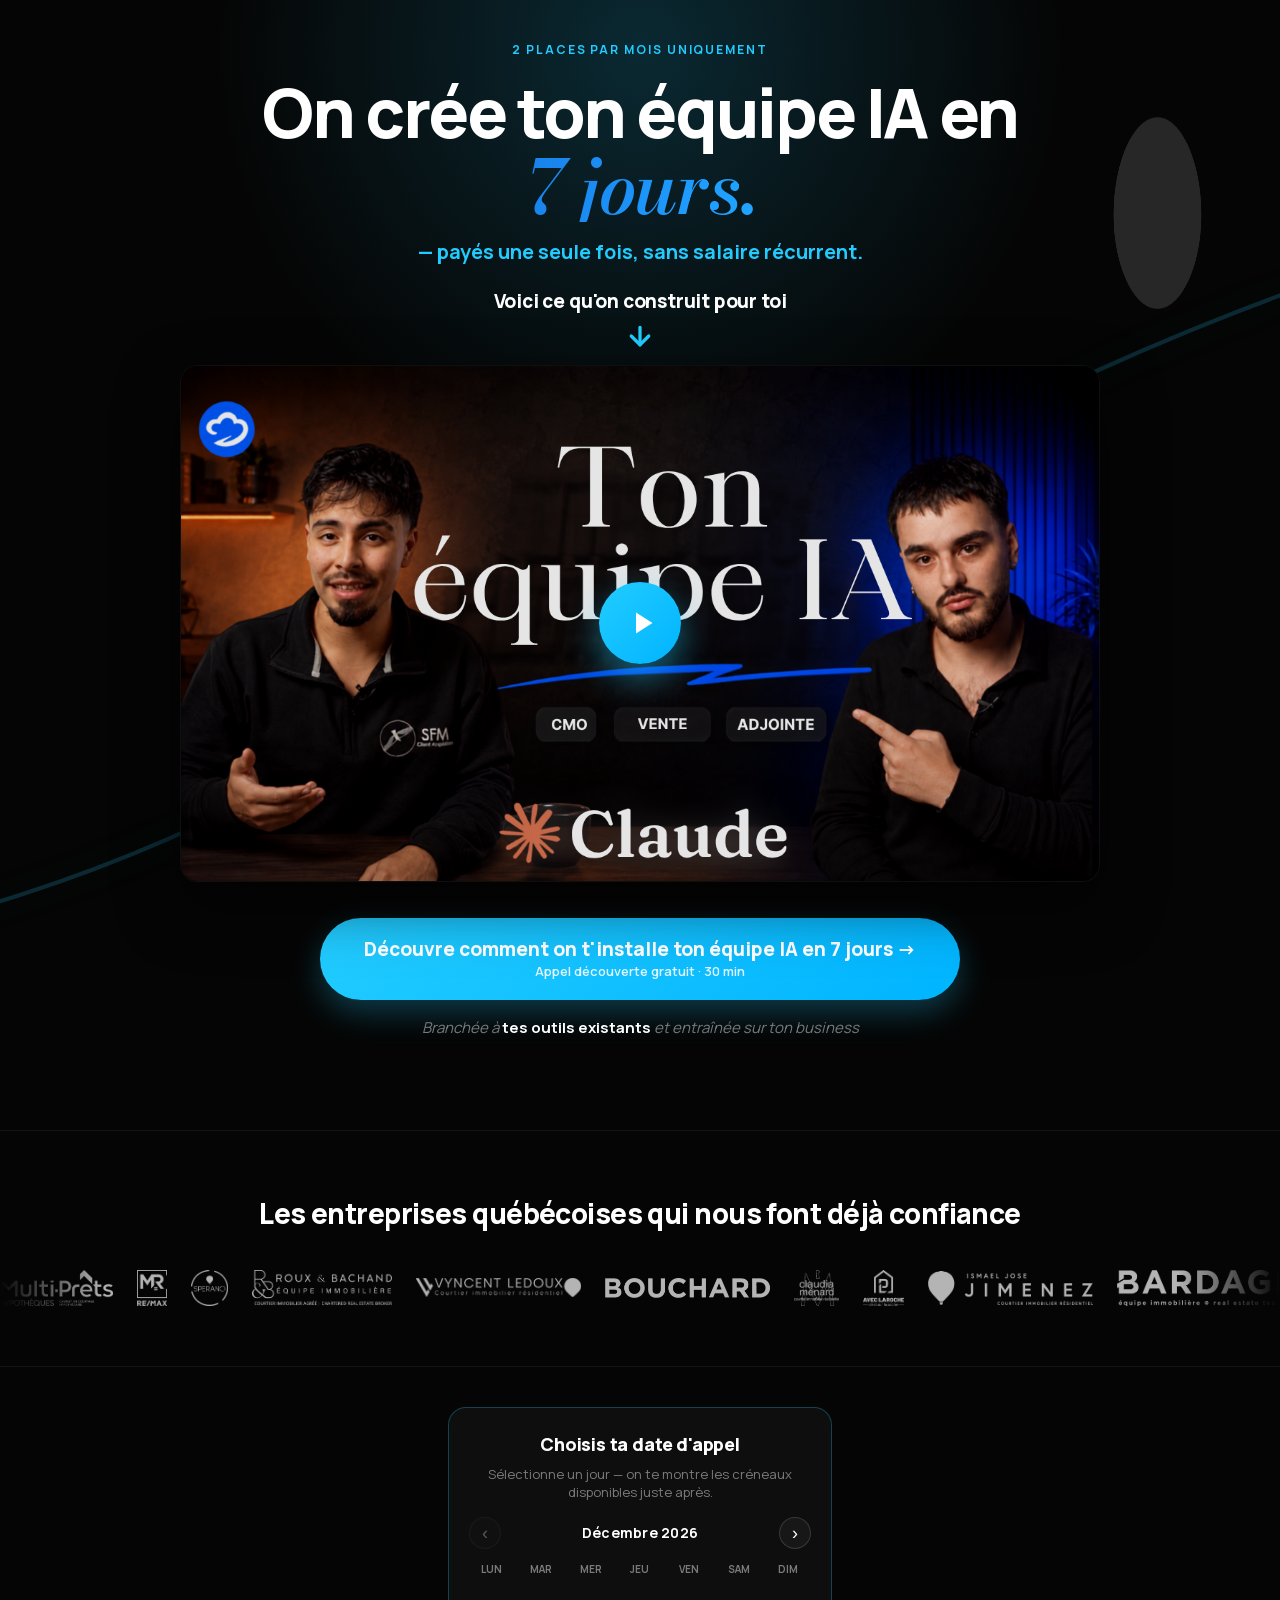
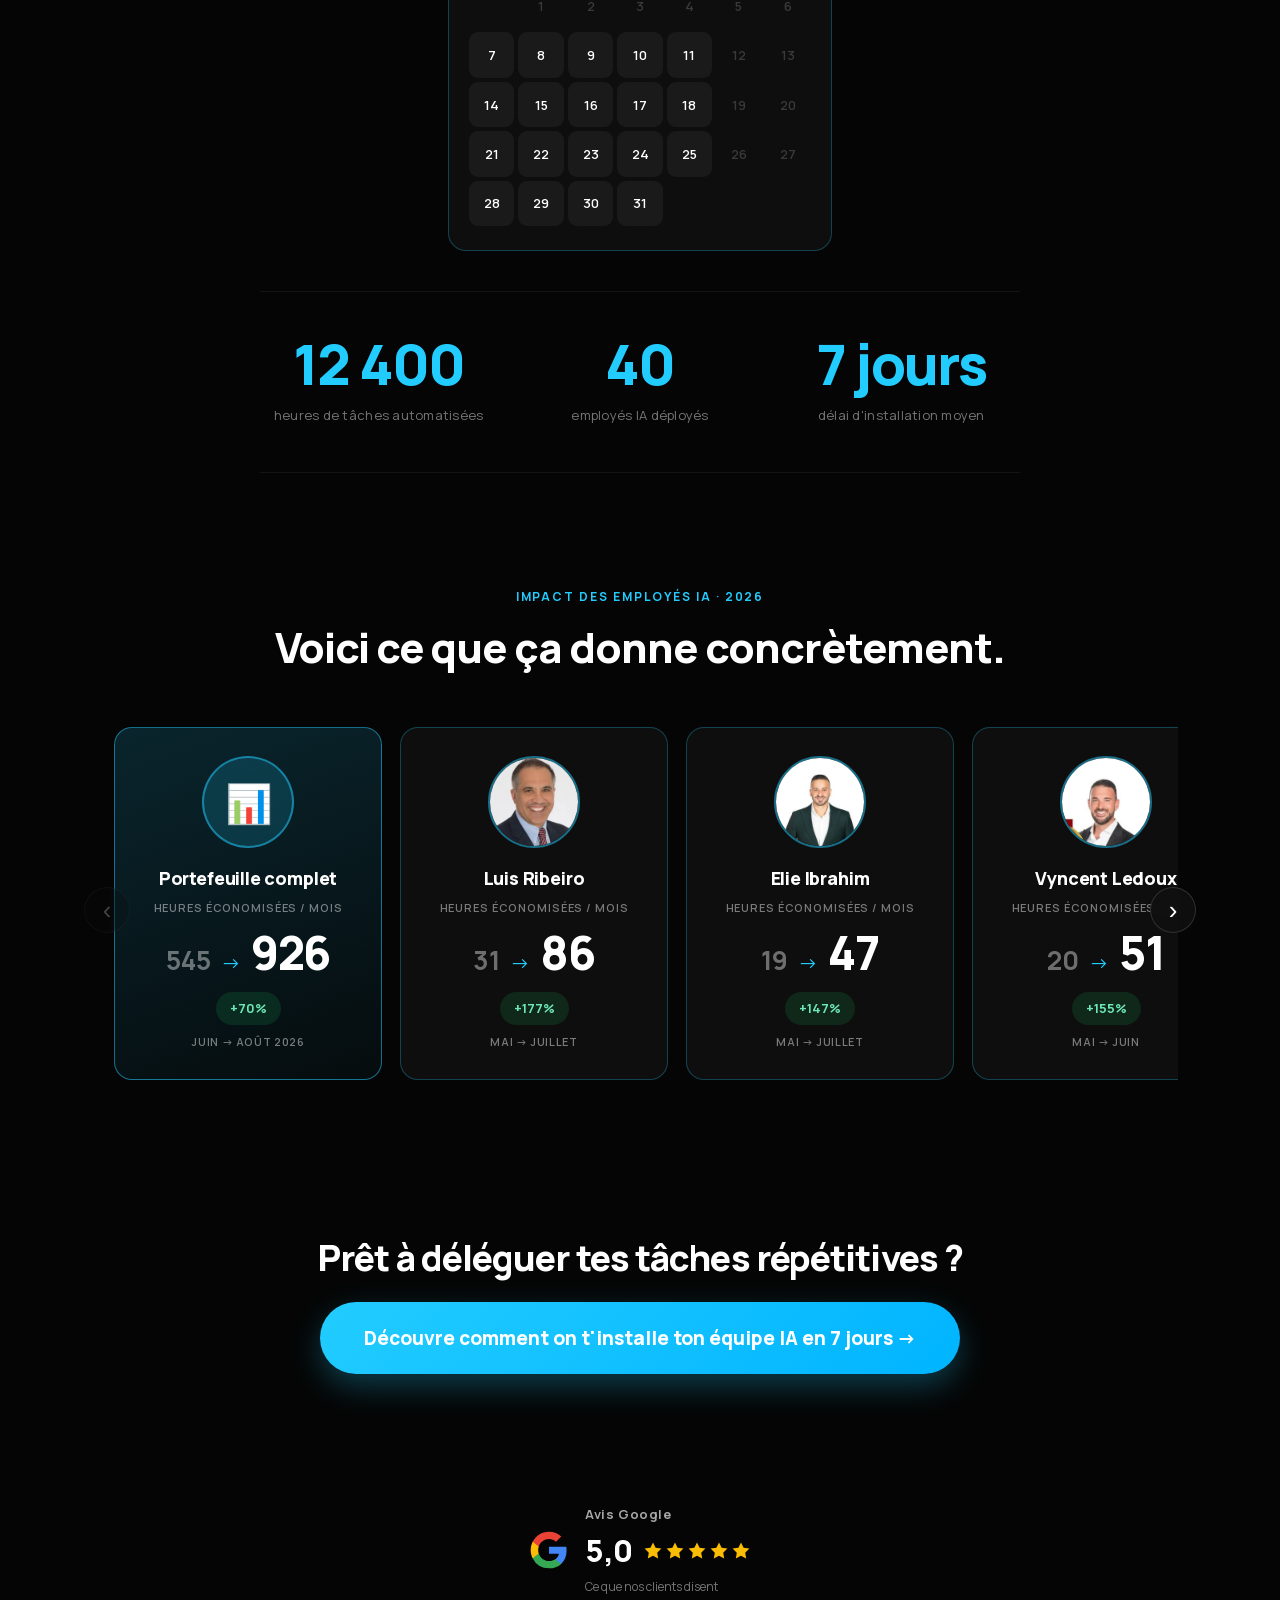
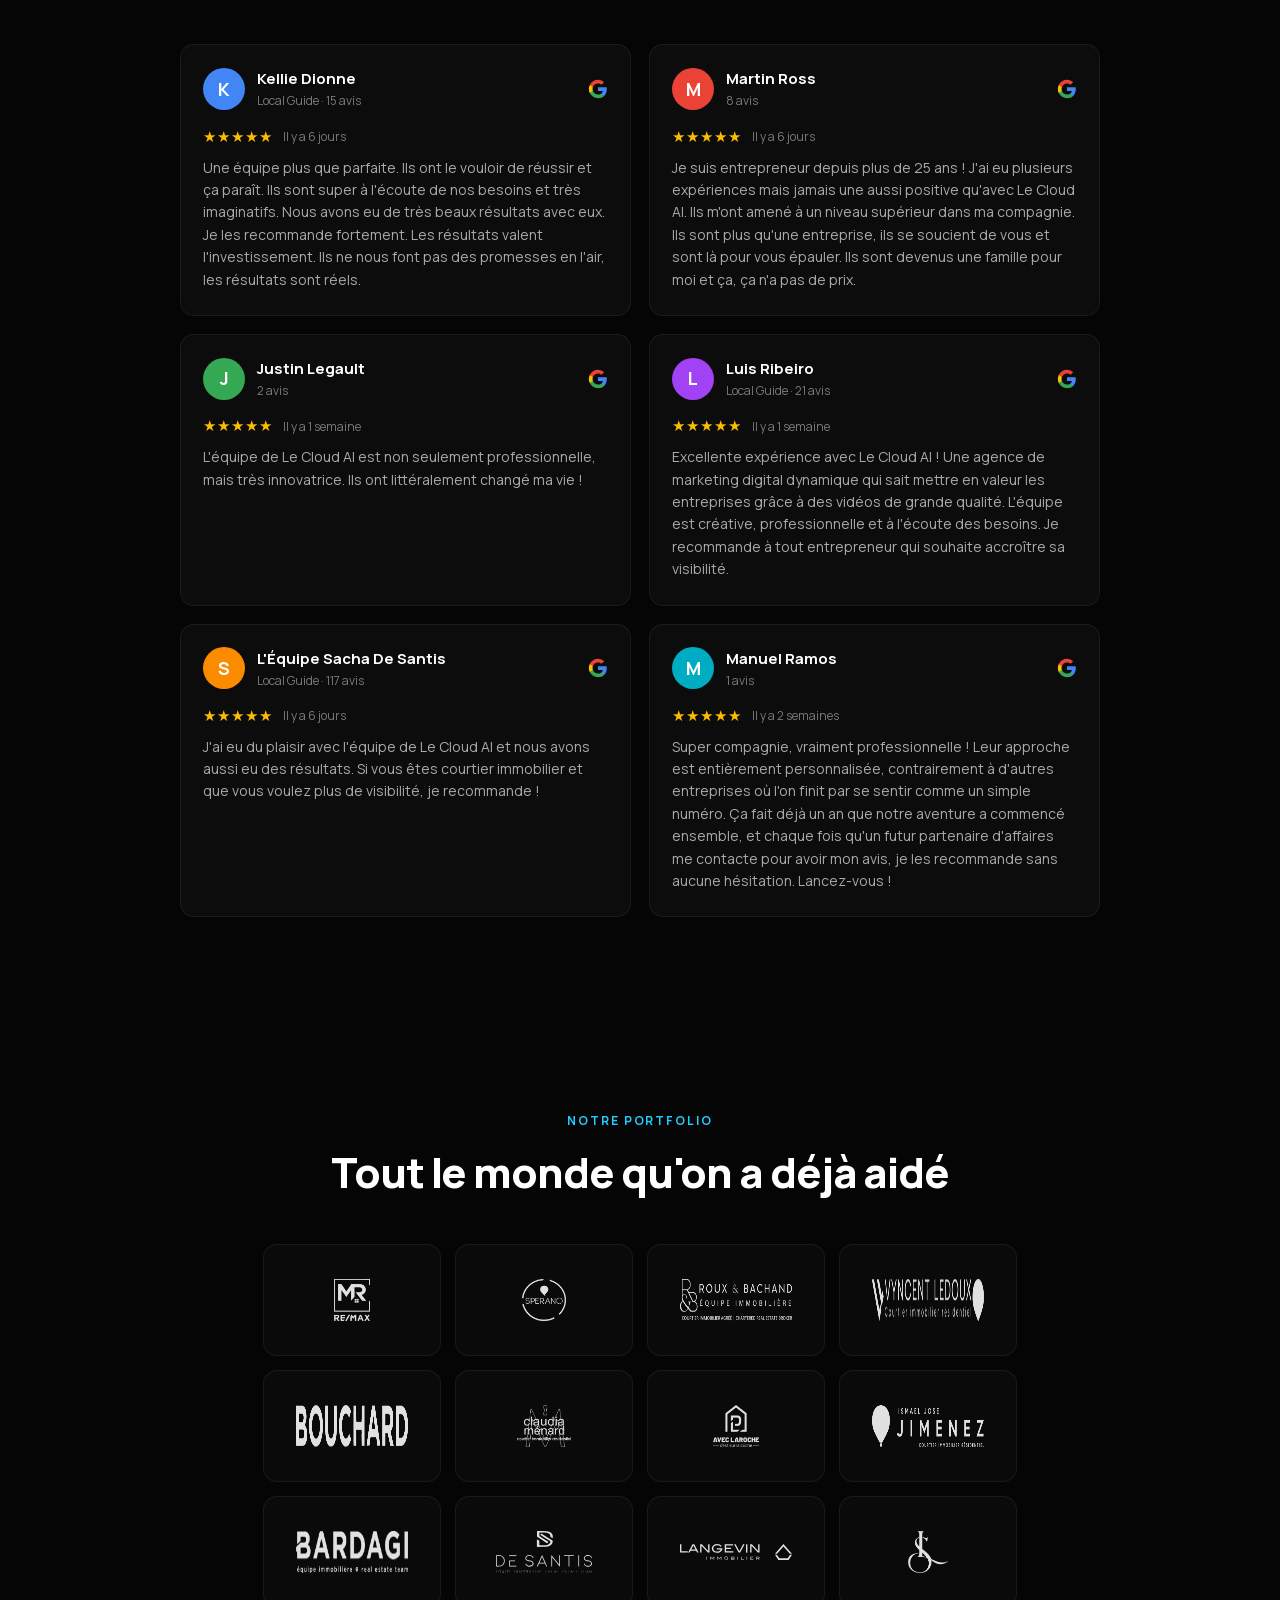
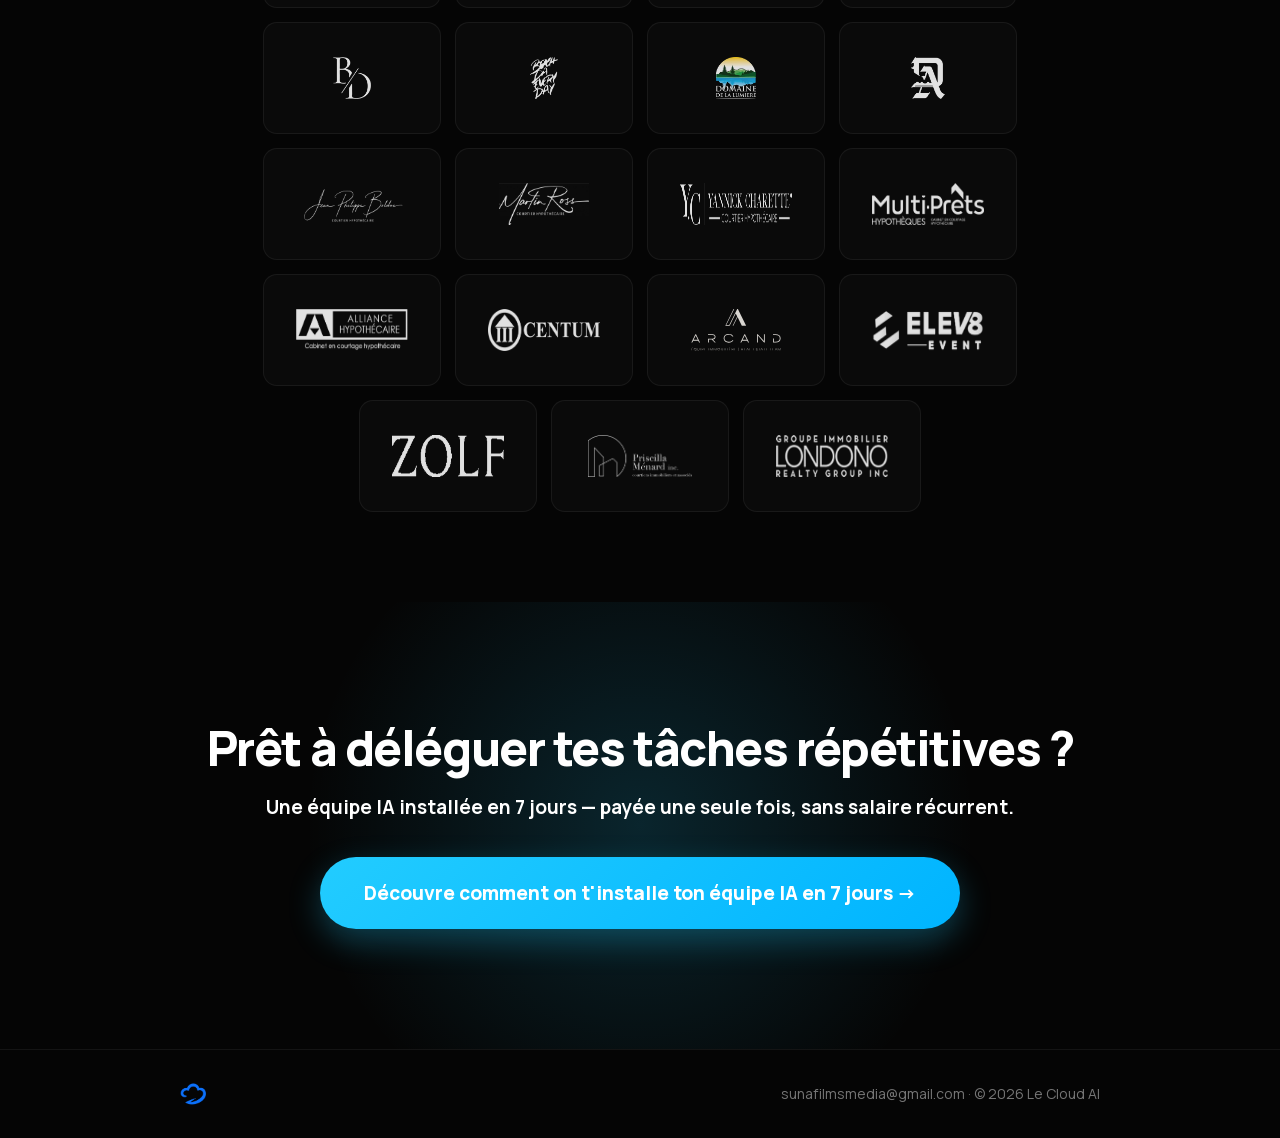
==== index.html @ 0a7645ac "VSL Le Cloud AI — clone structurel du VSL SFM rebrandé (offre équipe IA 7 jours, Calendly) Co-Author" ====
<!DOCTYPE html>
<html lang="fr">
<head>
  <meta charset="UTF-8" />
  <meta name="viewport" content="width=device-width, initial-scale=1.0" />
  <title>On crée ton équipe IA en 7 jours — Le Cloud AI</title>
  <meta name="description" content="Le Cloud AI installe une équipe d'employés IA dans ton entreprise en 7 jours : branchée à tes outils, elle exécute tes tâches répétitives. 2 places par mois." />

  <!-- Open Graph -->
  <meta property="og:type" content="website" />
  <meta property="og:title" content="On crée ton équipe IA en 7 jours — Le Cloud AI" />
  <meta property="og:description" content="Une équipe d'employés IA branchée à tes outils qui exécute tes tâches répétitives, installée en 7 jours. 2 places par mois uniquement." />
  <meta property="og:image" content="/assets/images/lecloud-logo.png" />

  <!-- Preconnect YouTube (accélère le VSL) -->
  <link rel="preconnect" href="https://www.youtube.com" />
  <link rel="preconnect" href="https://www.youtube-nocookie.com" />
  <link rel="preconnect" href="https://i.ytimg.com" />
  <link rel="preconnect" href="https://s.ytimg.com" />
  <link rel="dns-prefetch" href="https://www.youtube.com" />
  <link rel="preconnect" href="https://miro.com" />

  <!-- Fonts self-hostées -->
  <link rel="preload" href="/assets/fonts/manrope-variable.woff2" as="font" type="font/woff2" crossorigin />
  <link rel="preload" href="/assets/fonts/bodoni-italic.woff2" as="font" type="font/woff2" crossorigin />
  <style>
/* Manrope (variable) self-hosté — police principale Le Cloud AI */
@font-face{font-family:'Manrope';font-style:normal;font-weight:300 800;font-display:swap;src:url('/assets/fonts/manrope-variable.woff2') format('woff2');}
/* Bodoni Moda Italic — police d'accent (mots mis en avant) */
@font-face{font-family:'Bodoni Moda';font-style:italic;font-weight:600;font-display:swap;src:url('/assets/fonts/bodoni-italic.woff2') format('woff2');}

/* ============================================================= */
/* LE CLOUD AI — Landing /vsl                                     */
/* ============================================================= */

:root {
  --bg:          #050505;
  --surface:     #101010;
  --brand:       #22ccff;
  --brand-dark:  #00b4ff;
  --text:        #FFFFFF;
  --text-muted:  rgba(255,255,255,0.65);
  --text-dim:    rgba(255,255,255,0.45);
  --border:      rgba(255,255,255,0.06);
  --success:     #22c55e;
  --success-lt:  #6EE7B7;
  --danger:      #FCA5A5;
}

/* ---------- Reset ---------- */
*, *::before, *::after { box-sizing: border-box; margin: 0; padding: 0; }

html { scroll-behavior: smooth; -webkit-text-size-adjust: 100%; }

body {
  background: var(--bg);
  color: var(--text);
  font-family: 'Manrope', -apple-system, BlinkMacSystemFont, 'Segoe UI', sans-serif;
  font-size: 16px;
  line-height: 1.6;
  -webkit-font-smoothing: antialiased;
  -moz-osx-font-smoothing: grayscale;
  overflow-x: hidden;
}

img { max-width: 100%; display: block; }
a { color: inherit; text-decoration: none; }

/* ---------- Layout ---------- */
.lp-container {
  width: 100%;
  max-width: 960px;
  margin: 0 auto;
  padding: 0 20px;
}

.lp-section-head { text-align: center; max-width: 780px; margin: 0 auto 48px; }

/* ---------- Typography helpers ---------- */
.lp-eyebrow {
  display: inline-block;
  font-size: 12px;
  font-weight: 700;
  letter-spacing: 0.16em;
  text-transform: uppercase;
  color: var(--brand);
  margin-bottom: 18px;
}

.lp-h2 {
  font-size: clamp(26px, 4vw, 42px);
  font-weight: 800;
  line-height: 1.12;
  letter-spacing: -0.025em;
}

.lp-section-head__sub {
  margin-top: 16px;
  color: var(--text-muted);
  font-size: clamp(15px, 2vw, 17px);
  line-height: 1.6;
}

/* ---------- Buttons ---------- */
.lp-btn {
  display: inline-flex;
  align-items: center;
  justify-content: center;
  gap: 8px;
  font-family: inherit;
  cursor: pointer;
  border: none;
  border-radius: 999px;
  font-weight: 700;
  text-align: center;
  transition: transform 0.2s ease, box-shadow 0.2s ease, background 0.2s ease;
}

.lp-btn--primary {
  background: linear-gradient(135deg, #22ccff 0%, #00b4ff 100%);
  color: #fff;
  padding: 15px 30px;
  box-shadow: 0 12px 32px rgba(34, 204, 255,0.28);
}
.lp-btn--primary:hover {
  transform: translateY(-2px);
  box-shadow: 0 16px 42px rgba(34, 204, 255,0.45);
}
.lp-btn--primary:disabled {
  opacity: 0.6;
  cursor: not-allowed;
  transform: none;
  box-shadow: 0 12px 32px rgba(34, 204, 255,0.18);
}

.lp-btn--lg {
  padding: 19px 40px;
  font-size: 18px;
}

/* CTAs principaux (hero / mid / final) : gros et faciles à cliquer */
.lp-track-cta.lp-btn--lg {
  padding: 21px 44px;
  font-size: 19px;
  font-weight: 800;
}

/* ============================================================= */
/* SECTION 1 — HERO                                              */
/* ============================================================= */
.lp-hero {
  position: relative;
  overflow: hidden;
  padding: 40px 0 90px;
  text-align: center;
}

.lp-hero__glow {
  position: absolute;
  top: -300px; left: 50%; transform: translateX(-50%);
  width: 1100px; height: 700px;
  background: radial-gradient(circle, rgba(34, 204, 255,0.18) 0%, transparent 65%);
  z-index: 0;
  pointer-events: none;
}

.lp-hero__inner { position: relative; z-index: 2; }

/* Le compteur et l'eyebrow sur des lignes séparées (l'eyebrow passe dessous) */
.lp-hero__inner > .lp-eyebrow { display: block; }
.lp-hero__scarcity {
  display: inline-flex;
  align-items: center;
  gap: 9px;
  margin-bottom: 14px;
  padding: 8px 16px;
  border-radius: 999px;
  background: rgba(34, 204, 255,0.1);
  border: 1px solid rgba(34, 204, 255,0.35);
  color: #fff;
  font-size: 13px;
  font-weight: 700;
  letter-spacing: 0.01em;
}
.lp-hero__scarcity-dot {
  width: 9px;
  height: 9px;
  border-radius: 999px;
  background: var(--brand);
  box-shadow: 0 0 0 0 rgba(34, 204, 255,0.6);
  animation: scarcity-pulse 1.8s ease-out infinite;
}
@keyframes scarcity-pulse {
  0%   { box-shadow: 0 0 0 0 rgba(34, 204, 255,0.55); }
  70%  { box-shadow: 0 0 0 8px rgba(34, 204, 255,0); }
  100% { box-shadow: 0 0 0 0 rgba(34, 204, 255,0); }
}

.lp-hero__title {
  font-size: clamp(36px, 6.2vw, 68px);
  font-weight: 900;
  line-height: 1.05;
  letter-spacing: -0.035em;
  margin-bottom: 14px;
}

.lp-hero__title-accent {
  display: block;
  font-family: 'Bodoni Moda', Georgia, 'Times New Roman', serif;
  font-style: italic;
  font-size: 1.08em;
  font-weight: 600;
  letter-spacing: -0.01em;
  margin-top: 4px;
  line-height: 0.95;
  background: linear-gradient(100deg,#0b4dc4 0%,#1f9dff 26%,#22ccff 42%,#aeeeff 50%,#22ccff 58%,#1f9dff 74%,#0b4dc4 100%);
  background-size: 220% 100%;
  -webkit-background-clip: text;
  background-clip: text;
  -webkit-text-fill-color: transparent;
  color: transparent;
  animation: lc-accent-shine 6s linear infinite;
}
@keyframes lc-accent-shine { to { background-position: -220% 0; } }
@media (prefers-reduced-motion: reduce) { .lp-hero__title-accent { animation: none; } }

/* Titre "hook" (phrase complète) : plus petit et lisible que le titre géant */
.lp-hero__title--hook {
  font-size: clamp(25px, 4.1vw, 42px);
  line-height: 1.2;
  letter-spacing: -0.02em;
  font-weight: 800;
  max-width: 860px;
  margin: 0 auto 16px;
}
.lp-hero__hl { color: var(--brand); }

/* CTA sur 2 lignes (texte principal + sous-texte) */
.lp-cta-stack {
  flex-direction: column;
  gap: 3px;
  padding-top: 17px;
  padding-bottom: 17px;
  line-height: 1.15;
}
.lp-cta-stack__main { font-size: 19px; font-weight: 800; }
.lp-cta-stack__sub { font-size: 13px; font-weight: 600; opacity: 0.88; }

/* Ligne de réassurance sous le CTA */
.lp-hero__reassure {
  margin-top: 16px;
  font-size: clamp(13px, 1.7vw, 15px);
  font-style: italic;
  color: var(--text-dim);
}
.lp-hero__reassure strong { color: #fff; font-style: normal; }

/* Ligne de confiance sous le sous-titre */
.lp-hero__trust {
  margin-top: 14px;
  font-size: clamp(13px, 1.7vw, 15px);
  color: var(--text-dim);
  letter-spacing: 0.01em;
}
.lp-hero__trust strong { color: #fff; }

.lp-hero__guarantee {
  font-size: clamp(15px, 2vw, 20px);
  color: var(--brand);
  font-weight: 700;
  margin-bottom: 18px;
}

/* Flèche + phrase au-dessus de la vidéo */
.lp-hero__vsl-cue {
  display: flex;
  flex-direction: column;
  align-items: center;
  gap: 4px;
  margin-bottom: 14px;
}
.lp-hero__vsl-text {
  font-size: clamp(15px, 2.2vw, 19px);
  font-weight: 800;
  color: #fff;
  letter-spacing: -0.01em;
}
.lp-hero__vsl-arrow {
  width: 30px;
  height: 30px;
  color: var(--brand);
  animation: vsl-arrow-bounce 1.4s ease-in-out infinite;
}
@keyframes vsl-arrow-bounce {
  0%, 100% { transform: translateY(0); }
  50%      { transform: translateY(7px); }
}

.lp-hero__sub {
  font-size: clamp(14px, 1.8vw, 17px);
  color: var(--text-muted);
  margin-bottom: 36px;
}

/* Stage + dégradé qui balaie derrière la vidéo (droite → gauche) */
.lp-hero__video-stage { position: relative; }
.lp-video-swish {
  position: absolute;
  inset: -34px;
  z-index: 0;
  border-radius: 40px;
  background: linear-gradient(100deg,
    transparent 22%,
    rgba(34, 204, 255,0.30) 40%,
    rgba(34, 204, 255,0.75) 50%,
    rgba(34, 204, 255,0.30) 60%,
    transparent 78%);
  background-size: 260% 100%;
  filter: blur(30px);
  opacity: 0;
  /* 1 balayage (~2,4 s) puis invisible jusqu'au prochain cycle : 1 fois / 30 s */
  animation: video-swish 30s linear infinite;
  pointer-events: none;
}
@keyframes video-swish {
  0%    { background-position: 135% 0;  opacity: 0; }
  1%    { opacity: 0.9; }
  8%    { background-position: -135% 0; opacity: 0.9; }
  9%    { opacity: 0; }
  100%  { background-position: -135% 0; opacity: 0; }
}
@media (prefers-reduced-motion: reduce) {
  .lp-video-swish { animation: none; opacity: 0; }
}

.lp-hero__video {
  position: relative;
  z-index: 1;
  width: 100%;
  aspect-ratio: 16 / 9;
  border-radius: 18px;
  overflow: hidden;
  border: 1px solid var(--border);
  box-shadow: 0 24px 60px rgba(0,0,0,0.55);
  margin-bottom: 36px;
  background: #000;
}
.lp-hero__video iframe {
  position: absolute;
  inset: 0;
  width: 100%;
  height: 100%;
  border: 0;
}

/* Miniature cliquable (facade) */
.lp-video-facade {
  position: absolute;
  inset: 0;
  width: 100%;
  height: 100%;
  border: 0;
  padding: 0;
  cursor: pointer;
  background-color: #000;
  display: flex;
  align-items: center;
  justify-content: center;
  -webkit-tap-highlight-color: transparent;
}
.lp-video-facade__poster {
  position: absolute;
  inset: 0;
  width: 100%;
  height: 100%;
  object-fit: cover;
}
.lp-video-facade::after {
  content: "";
  position: absolute;
  inset: 0;
  background: rgba(0,0,0,0.10);
  transition: background 0.2s ease;
}
.lp-video-facade:hover::after { background: rgba(0,0,0,0); }
.lp-video-facade__play {
  position: relative;
  z-index: 1;
  width: 82px;
  height: 82px;
  border-radius: 999px;
  background: linear-gradient(135deg, #22ccff 0%, #00b4ff 100%);
  box-shadow: 0 14px 36px rgba(34, 204, 255,0.5);
  display: flex;
  align-items: center;
  justify-content: center;
  transition: transform 0.2s ease;
  animation: facade-pulse 2s ease-in-out infinite;
}
.lp-video-facade:hover .lp-video-facade__play { transform: scale(1.07); }
.lp-video-facade__play svg { width: 36px; height: 36px; color: #fff; margin-left: 4px; }
@keyframes facade-pulse {
  0%, 100% { box-shadow: 0 14px 36px rgba(34, 204, 255,0.5); }
  50%      { box-shadow: 0 16px 46px rgba(34, 204, 255,0.7); }
}

/* Overlay « Activer le son » — couvre la vidéo tant qu'elle est muette */
.lp-video-unmute {
  position: absolute;
  inset: 0;
  z-index: 3;
  display: flex;
  flex-direction: column;
  align-items: center;
  justify-content: center;
  gap: 14px;
  width: 100%;
  height: 100%;
  border: 0;
  cursor: pointer;
  color: #fff;
  font-family: inherit;
  background: rgba(5, 5, 5, 0.42);
  transition: opacity 0.3s ease, visibility 0.3s ease;
  -webkit-tap-highlight-color: transparent;
}
.lp-video-unmute.is-hidden { opacity: 0; visibility: hidden; pointer-events: none; }

/* Fausse barre de progression du VSL (~20 s) */
.lp-vsl-bar {
  position: absolute;
  left: 0; right: 0; bottom: 0;
  height: 6px;
  background: rgba(255,255,255,0.18);
  z-index: 2;
  pointer-events: none;
}
.lp-vsl-bar__fill {
  display: block;
  height: 100%;
  width: 0;
  background: linear-gradient(90deg, #22ccff, #00b4ff);
  box-shadow: 0 0 10px rgba(34, 204, 255,0.6);
}
.lp-vsl-bar__fill.is-running { animation: vsl-bar 20s linear forwards; }
@keyframes vsl-bar { from { width: 0; } to { width: 100%; } }

.lp-video-unmute__icon {
  display: flex;
  align-items: center;
  justify-content: center;
  width: 72px;
  height: 72px;
  border-radius: 999px;
  background: linear-gradient(135deg, #22ccff 0%, #00b4ff 100%);
  box-shadow: 0 12px 32px rgba(34, 204, 255, 0.45);
  animation: unmute-pulse 2s ease-in-out infinite;
}
.lp-video-unmute__icon svg { width: 34px; height: 34px; }
.lp-video-unmute__label {
  font-size: clamp(15px, 2.4vw, 18px);
  font-weight: 800;
  letter-spacing: -0.01em;
  padding: 9px 20px;
  border-radius: 999px;
  background: rgba(0, 0, 0, 0.55);
  backdrop-filter: blur(4px);
  -webkit-backdrop-filter: blur(4px);
}
@keyframes unmute-pulse {
  0%, 100% { transform: scale(1); box-shadow: 0 12px 32px rgba(34, 204, 255,0.45); }
  50%      { transform: scale(1.06); box-shadow: 0 16px 42px rgba(34, 204, 255,0.6); }
}

/* ---------- Trajectoire "condor" ---------- */
.lp-bg-trajectory {
  position: absolute;
  inset: 0;
  z-index: 1;
  opacity: 0;
  animation: traj-fade 2.2s ease-out 0.4s forwards;
  pointer-events: none;
}
.lp-bg-trajectory svg { width: 100%; height: 100%; }
.lp-bg-trajectory path {
  stroke: rgba(34, 204, 255,0.18);
  stroke-width: 2.5;
  stroke-linecap: round;
  stroke-dasharray: 2600;
  stroke-dashoffset: 2600;
  animation: traj-draw 4.5s cubic-bezier(0.4,0,0.2,1) 0.8s forwards;
  filter: drop-shadow(0 0 12px rgba(34, 204, 255,0.3));
}
.lp-bg-trajectory__bird {
  position: absolute; top: 10%; right: 6%;
  width: 90px; opacity: 0;
  filter: brightness(0) invert(1);
  animation: bird-in 1.8s ease-out 3.6s forwards, bird-float 5s ease-in-out 3.6s infinite;
}

@keyframes traj-fade { to { opacity: 1; } }
@keyframes traj-draw { to { stroke-dashoffset: 0; } }
@keyframes bird-in {
  from { opacity: 0; transform: translateY(20px) scale(0.85); }
  to   { opacity: 0.14; transform: translateY(0) scale(1); }
}
@keyframes bird-float {
  0%,100% { transform: translate(0,0); }
  50%     { transform: translate(-4px,-10px); }
}

/* ============================================================= */
/* SECTION 2 — LOGOS marquee                                    */
/* ============================================================= */
.lp-logos { padding: 60px 0; border-top: 1px solid var(--border); border-bottom: 1px solid var(--border); }
.lp-logos__headline {
  text-align: center;
  font-size: clamp(20px, 2.8vw, 28px);
  font-weight: 800;
  letter-spacing: -0.02em;
  color: #fff;
  margin-bottom: 34px;
  padding: 0 20px;
}
.lp-logos__title {
  text-align: center;
  font-size: 12px;
  font-weight: 600;
  letter-spacing: 0.18em;
  text-transform: uppercase;
  color: var(--text-dim);
  margin-bottom: 36px;
}

.marquee {
  overflow: hidden;
  -webkit-mask-image: linear-gradient(to right, transparent 0%, black 8%, black 92%, transparent 100%);
  mask-image: linear-gradient(to right, transparent 0%, black 8%, black 92%, transparent 100%);
}
.marquee__track {
  display: flex;
  gap: 24px;
  width: max-content;
  align-items: center;
  animation: marquee-scroll 28s linear infinite;
}
/* Les logos sont pré-normalisés en blanc sur transparent : aucun filtre nécessaire.
   max-width borne les logos très larges (certains font 8:1) pour garder un rythme régulier. */
.marquee__logo {
  height: 36px;
  width: auto;
  max-width: 165px;
  object-fit: contain;
  opacity: 0.7;
  flex: 0 0 auto;
  transition: opacity 0.25s ease;
}
.marquee__logo:hover { opacity: 1; }
@keyframes marquee-scroll {
  from { transform: translateX(0); }
  to   { transform: translateX(-50%); }
}

/* ============================================================= */
/* SECTION 2B — APPLICATION (form inline)                       */
/* ============================================================= */
.lp-apply { padding: 80px 0; }
.lp-apply__card {
  max-width: 520px;
  margin: 0 auto;
  text-align: center;
  background: var(--surface);
  border: 1px solid rgba(34, 204, 255,0.28);
  border-radius: 18px;
  padding: 40px 34px;
  box-shadow: 0 24px 60px rgba(0,0,0,0.4);
}
.lp-apply__title {
  font-size: clamp(24px, 3.6vw, 34px);
  font-weight: 800;
  letter-spacing: -0.025em;
  line-height: 1.12;
  margin: 4px 0 10px;
}
.lp-apply__sub {
  color: var(--text-muted);
  font-size: clamp(14px, 2vw, 16px);
  line-height: 1.55;
  margin-bottom: 26px;
}
.lp-apply__form { text-align: left; }
.lp-apply__form .lp-form__submit { margin-top: 6px; }

/* Form dans la modal : pas de double fond/bordure (la modal les fournit) */
.lp-apply__card--modal {
  background: none;
  border: none;
  box-shadow: none;
  padding: 0;
  max-width: none;
}
.lp-modal__box--apply { max-width: 460px; }

/* Page offre : form directement sous le hero */
.lp-hero--offer { padding: 40px 0 20px; }
.lp-apply__card--offer { margin-top: 30px; }

/* Sur mobile : offre compacte pour voir le form dès l'arrivée */
@media (max-width: 640px) {
  .lp-hero--offer { padding: 20px 0 6px; }
  .lp-hero--offer .lp-hero__title { font-size: clamp(27px, 8.4vw, 40px); line-height: 1.05; }
  .lp-hero--offer .lp-hero__guarantee { margin-bottom: 0; }
  .lp-hero--offer + .lp-apply { padding-top: 18px; }
}

/* CTA mid-funnel */
.lp-midcta { padding: 30px 0 90px; text-align: center; }
.lp-midcta__title {
  font-size: clamp(24px, 3.4vw, 36px);
  font-weight: 800;
  letter-spacing: -0.025em;
  line-height: 1.12;
  margin: 6px 0 24px;
}

/* Barre de progression */
.lp-apply__progress {
  height: 5px;
  border-radius: 999px;
  background: rgba(255,255,255,0.08);
  overflow: hidden;
  margin-bottom: 8px;
}
.lp-apply__progress-bar {
  display: block;
  height: 100%;
  width: 25%;
  border-radius: 999px;
  background: linear-gradient(90deg, #22ccff, #00b4ff);
  transition: width 0.35s ease;
}
.lp-apply__count {
  text-align: right;
  font-size: 12px;
  font-weight: 700;
  color: var(--text-dim);
  margin-bottom: 20px;
}

/* Étapes (une à la fois) */
.lp-apply__step { display: none; }
.lp-apply__step.is-active { display: block; animation: step-in 0.3s ease; }
@keyframes step-in {
  from { opacity: 0; transform: translateY(8px); }
  to   { opacity: 1; transform: translateY(0); }
}
.lp-apply__step > label {
  display: block;
  font-size: clamp(17px, 2.4vw, 21px);
  font-weight: 700;
  color: #fff;
  margin-bottom: 16px;
  letter-spacing: -0.01em;
}
.lp-apply__step input:not([type=hidden]) {
  width: 100%;
  background: #050505;
  border: 1px solid rgba(255,255,255,0.1);
  border-radius: 10px;
  padding: 15px 16px;
  color: #fff;
  font-family: inherit;
  font-size: 16px;
  margin-bottom: 18px;
  transition: border-color 0.2s ease;
}
.lp-apply__step input:not([type=hidden]):focus { outline: none; border-color: var(--brand); }
.lp-apply__step .lp-btn { width: 100%; }

/* Navigation retour / suivant */
.lp-apply__nav { display: flex; align-items: center; gap: 12px; }
.lp-apply__nav .lp-btn { flex: 1 1 auto; }
.lp-apply__back {
  flex: 0 0 auto;
  background: none;
  border: none;
  color: var(--text-dim);
  font-family: inherit;
  font-size: 14px;
  font-weight: 600;
  cursor: pointer;
  padding: 8px 4px;
  transition: color 0.2s;
}
.lp-apply__back:hover { color: #fff; }

/* Choix (domaine) */
.lp-apply__choices { display: flex; flex-direction: column; gap: 10px; margin-bottom: 20px; }
.lp-apply__choices.is-error .lp-apply__choice { border-color: var(--danger); }
.lp-apply__choice {
  width: 100%;
  text-align: left;
  background: #050505;
  border: 1px solid rgba(255,255,255,0.12);
  border-radius: 12px;
  padding: 15px 18px;
  color: #fff;
  font-family: inherit;
  font-size: 15px;
  font-weight: 600;
  cursor: pointer;
  transition: border-color 0.2s, background 0.2s;
}
.lp-apply__choice:hover { border-color: rgba(34, 204, 255,0.5); }
.lp-apply__choice.is-selected {
  border-color: var(--brand);
  background: rgba(34, 204, 255,0.12);
}

/* ============================================================= */
/* SECTION 3 — IMPACT                                           */
/* ============================================================= */
.lp-impact { padding: 100px 0; }

/* ---------- Slider horizontal (scroll-snap + flèches) ---------- */
.lp-slider {
  position: relative;
  max-width: 1100px;
  margin: 0 auto;
  padding: 0 12px;
}
.lp-slider__track {
  display: flex;
  gap: 18px;
  overflow-x: auto;
  scroll-snap-type: x mandatory;
  scroll-behavior: smooth;
  padding: 8px 12px 22px;
  -webkit-overflow-scrolling: touch;
  scrollbar-width: none;
}
.lp-slider__track::-webkit-scrollbar { display: none; }

.lp-slider__arrow {
  position: absolute;
  top: 50%;
  transform: translateY(-50%);
  z-index: 4;
  width: 46px;
  height: 46px;
  display: flex;
  align-items: center;
  justify-content: center;
  border: 1px solid rgba(255,255,255,0.14);
  background: rgba(16,16,16,0.9);
  color: #fff;
  border-radius: 999px;
  font-size: 26px;
  line-height: 1;
  cursor: pointer;
  transition: background 0.2s, border-color 0.2s, opacity 0.2s;
  backdrop-filter: blur(4px);
}
.lp-slider__arrow:hover { background: var(--brand); border-color: var(--brand); }
.lp-slider__arrow--prev { left: -6px; }
.lp-slider__arrow--next { right: -6px; }
.lp-slider__arrow[disabled] { opacity: 0.25; cursor: default; }
@media (max-width: 720px) { .lp-slider__arrow { display: none; } }

/* ---------- Carte impact avec photo ---------- */
.lp-icard {
  flex: 0 0 268px;
  scroll-snap-align: center;
  background: rgba(255,255,255,0.04);
  border: 1px solid rgba(34, 204, 255,0.28);
  border-radius: 18px;
  padding: 28px 24px 26px;
  display: flex;
  flex-direction: column;
  align-items: center;
  text-align: center;
  transition: transform 0.25s ease, border-color 0.25s ease;
}
.lp-icard:hover { transform: translateY(-4px); border-color: rgba(34, 204, 255,0.55); }
.lp-icard__photo {
  width: 92px;
  height: 92px;
  border-radius: 999px;
  object-fit: cover;
  border: 2px solid rgba(34, 204, 255,0.5);
  margin-bottom: 16px;
}
.lp-icard__body { display: flex; flex-direction: column; align-items: center; gap: 6px; width: 100%; }
.lp-icard__name { font-size: 18px; font-weight: 800; color: #fff; letter-spacing: -0.01em; }
.lp-icard__metric {
  font-size: 11px; font-weight: 600; letter-spacing: 0.08em;
  text-transform: uppercase; color: var(--text-dim);
}
.lp-icard__prog {
  display: flex; align-items: baseline; justify-content: center;
  gap: 10px; margin: 8px 0 4px;
}
.lp-icard__from { font-size: 26px; color: rgba(255,255,255,0.4); font-weight: 700; }
.lp-icard__arrow { font-size: 20px; color: var(--brand); }
.lp-icard__to { font-size: 46px; font-weight: 900; color: #fff; letter-spacing: -0.03em; line-height: 1; }
.lp-icard__single {
  font-size: 52px; font-weight: 900; color: #fff;
  letter-spacing: -0.03em; line-height: 1; margin: 10px 0 4px;
}
.lp-icard__pct {
  padding: 6px 14px;
  background: rgba(34,197,94,0.14);
  color: var(--success-lt);
  border-radius: 999px;
  font-weight: 700;
  font-size: 13px;
}
.lp-icard__period {
  font-size: 11px; font-weight: 600; letter-spacing: 0.06em;
  text-transform: uppercase; color: var(--text-dim); margin-top: 2px;
}

/* Carte « total portefeuille » (résultat agrégé, sans photo) */
.lp-icard--total {
  background: linear-gradient(160deg, rgba(34, 204, 255,0.16), rgba(34, 204, 255,0.04));
  border-color: rgba(34, 204, 255,0.5);
}
.lp-icard__badge {
  width: 92px; height: 92px; border-radius: 999px;
  display: flex; align-items: center; justify-content: center;
  margin-bottom: 16px; font-size: 38px; line-height: 1;
  background: rgba(34, 204, 255,0.16); border: 2px solid rgba(34, 204, 255,0.5);
}

/* Carte à logo (au lieu d'un portrait) — logos déjà blancs sur transparent */
.lp-icard__logo {
  width: 100%; height: 72px; min-height: 72px;
  display: flex; align-items: center; justify-content: center;
  padding: 8px 14px; margin-bottom: 16px;
  background: rgba(255,255,255,0.05);
  border: 1px solid rgba(34, 204, 255,0.35);
  border-radius: 14px;
}
.lp-icard__logo img {
  max-height: 44px; max-width: 190px;
  width: auto; height: auto; object-fit: contain;
  opacity: 0.95; display: block;
}

/* ============================================================= */
/* SECTION 2B — MINI-CALENDRIER                                  */
/* ============================================================= */
.lp-datepick { padding: 40px 0 6px; }
.lp-datepick__card {
  max-width: 384px; margin: 0 auto;
  background: rgba(255,255,255,0.04);
  border: 1px solid rgba(34, 204, 255,0.28);
  border-radius: 18px;
  padding: 22px 20px 24px;
  text-align: center;
}
.lp-datepick__title { font-size: 18px; font-weight: 800; color: #fff; letter-spacing: -0.01em; }
.lp-datepick__sub { font-size: 13px; color: var(--text-dim); margin: 6px 0 16px; line-height: 1.4; }
.lp-cal__head { display: flex; align-items: center; justify-content: space-between; margin-bottom: 12px; }
.lp-cal__month { font-size: 14px; font-weight: 700; color: #fff; text-transform: capitalize; letter-spacing: 0.02em; }
.lp-cal__nav {
  width: 32px; height: 32px; border-radius: 999px;
  border: 1px solid rgba(255,255,255,0.14);
  background: rgba(255,255,255,0.04);
  color: #fff; font-size: 18px; line-height: 1; cursor: pointer;
  transition: background 0.2s, border-color 0.2s, opacity 0.2s;
}
.lp-cal__nav:hover:not([disabled]) { background: var(--brand); border-color: var(--brand); }
.lp-cal__nav[disabled] { opacity: 0.3; cursor: default; }
.lp-cal__dow { display: grid; grid-template-columns: repeat(7, 1fr); gap: 4px; margin-bottom: 6px; }
.lp-cal__dow span { font-size: 10px; font-weight: 700; color: var(--text-dim); text-transform: uppercase; }
.lp-cal__grid { display: grid; grid-template-columns: repeat(7, 1fr); gap: 4px; }
.lp-cal__day {
  aspect-ratio: 1 / 1; display: flex; align-items: center; justify-content: center;
  border: none; background: rgba(255,255,255,0.05); color: #fff;
  border-radius: 9px; font-size: 13px; font-weight: 600; cursor: pointer;
  font-family: inherit;
  transition: background 0.15s, transform 0.15s;
}
.lp-cal__day:hover:not([disabled]) { background: var(--brand); transform: translateY(-1px); }
.lp-cal__day[disabled] { color: rgba(255,255,255,0.18); cursor: default; background: transparent; }
.lp-cal__day--empty { background: transparent; cursor: default; }

.lp-apply__chosen {
  display: inline-block; margin: -8px 0 20px;
  padding: 7px 14px; border-radius: 999px;
  background: rgba(34, 204, 255,0.14); border: 1px solid rgba(34, 204, 255,0.4);
  color: var(--brand); font-size: 13px; font-weight: 700;
}

/* ============================================================= */
/* SECTION 2C — MÉTRIQUES (vues + leads + CPL)                   */
/* ============================================================= */
.lp-metrics { padding: 34px 0 10px; }
.lp-metrics__grid {
  max-width: 760px; margin: 0 auto;
  display: grid; grid-template-columns: repeat(3, 1fr); gap: 24px;
  padding: 44px 0; text-align: center;
  border-top: 1px solid var(--border);
  border-bottom: 1px solid var(--border);
}
.lp-metric__value {
  display: block; font-size: clamp(34px, 5vw, 56px); font-weight: 900;
  color: var(--brand); letter-spacing: -0.03em; line-height: 1; margin-bottom: 10px;
}
.lp-metric__label { font-size: 13px; color: var(--text-dim); letter-spacing: 0.02em; }
@media (max-width: 560px) {
  .lp-metrics__grid { grid-template-columns: 1fr; gap: 30px; padding: 34px 0; }
}

/* ============================================================= */
/* SECTION 4B — SYSTÈME (aperçu Miro verrouillé)                */
/* ============================================================= */
.lp-system { padding: 100px 0; }
.lp-system__wrap {
  position: relative;
  width: 100%;
  /* Hauteur responsive SANS aspect-ratio : la largeur reste 100% du conteneur.
     (aspect-ratio + min-height dérivait la largeur de la hauteur → débordait le mobile) */
  height: clamp(430px, 52vw, 600px);
  border-radius: 16px;
  overflow: hidden;
  border: 1px solid var(--border);
  background: var(--surface);
  max-width: 1000px;
  margin: 0 auto;
}
.lp-system__poster {
  position: absolute;
  inset: 0;
  width: 100%;
  height: 100%;
  object-fit: cover;
  object-position: center;
  filter: blur(6px);
  transform: scale(1.04); /* masque les bords nets du flou */
  transition: filter 0.5s ease, transform 0.5s ease;
}
.lp-system__poster.is-clear { filter: none; transform: none; }

/* Bouton « ouvrir en grand » — apparaît une fois débloqué */
.lp-system__open {
  position: absolute;
  bottom: 16px;
  right: 16px;
  z-index: 3;
  padding: 10px 18px;
  border-radius: 999px;
  background: rgba(16,16,16,0.92);
  border: 1px solid rgba(255,255,255,0.16);
  color: #fff;
  font-size: 13px;
  font-weight: 700;
  opacity: 0;
  visibility: hidden;
  transform: translateY(6px);
  transition: opacity 0.4s ease, transform 0.4s ease, visibility 0.4s ease, background 0.2s;
  backdrop-filter: blur(4px);
}
.lp-system__open:hover { background: var(--brand); border-color: var(--brand); }
.lp-system__open.is-visible { opacity: 1; visibility: visible; transform: translateY(0); }

.lp-system__overlay {
  position: absolute;
  inset: 0;
  display: flex;
  align-items: center;
  justify-content: center;
  padding: 20px;
  background: rgba(5,5,5,0.5);
  backdrop-filter: blur(1.5px);
  -webkit-backdrop-filter: blur(1.5px);
  transition: opacity 0.4s ease, visibility 0.4s ease;
}
.lp-system__overlay.is-hidden { opacity: 0; visibility: hidden; pointer-events: none; }

/* ============================================================= */
/* PAGE /rendez-vous — header, hero, FAQ                        */
/* ============================================================= */
.lp-rvheader { border-bottom: 1px solid var(--border); padding: 16px 0; }
.lp-rvheader__inner { display: flex; align-items: center; justify-content: space-between; }
.lp-rvheader__step {
  font-size: 12px; font-weight: 700; letter-spacing: 0.12em;
  text-transform: uppercase; color: var(--brand);
}

.lp-rvhero { position: relative; overflow: hidden; padding: 64px 0 24px; text-align: center; }
.lp-rvhero__glow {
  position: absolute; top: -240px; left: 50%; transform: translateX(-50%);
  width: 900px; height: 520px; pointer-events: none; z-index: 0;
  background: radial-gradient(circle, rgba(34, 204, 255,0.16) 0%, transparent 65%);
}
.lp-rvhero .lp-container { position: relative; z-index: 2; }
.lp-rvhero__title {
  font-size: clamp(28px, 4.6vw, 46px); font-weight: 900;
  letter-spacing: -0.03em; line-height: 1.08; margin: 10px 0 14px;
}
.lp-rvhero__sub {
  color: var(--text-muted); max-width: 640px; margin: 0 auto;
  font-size: clamp(15px, 2vw, 18px); line-height: 1.6;
}

/* Vidéo VSL sur la page rendez-vous */
.lp-rvvideo { padding: 10px 0 30px; }
.lp-rvvideo .lp-hero__video { max-width: 900px; margin: 0 auto; }

/* Calendrier « ouvert » (page rendez-vous : pas de gating) */
.lp-booking__wrap--open { min-height: 0; }
.lp-booking__wrap--open .lp-booking__calendar { filter: none; pointer-events: auto; }

/* FAQ (accordéon natif <details>) */
.lp-faq { padding: 50px 0 100px; }
.lp-faq__list { max-width: 760px; margin: 0 auto; display: flex; flex-direction: column; gap: 12px; }
.lp-faq__item {
  background: rgba(255,255,255,0.03);
  border: 1px solid var(--border);
  border-radius: 12px;
  overflow: hidden;
}
.lp-faq__item summary {
  cursor: pointer;
  padding: 18px 22px;
  font-weight: 700;
  font-size: 16px;
  color: #fff;
  list-style: none;
  display: flex;
  align-items: center;
  justify-content: space-between;
  gap: 16px;
  transition: color 0.2s;
}
.lp-faq__item summary::-webkit-details-marker { display: none; }
.lp-faq__item summary::after {
  content: '+';
  color: var(--brand);
  font-size: 24px;
  font-weight: 400;
  line-height: 1;
  flex: 0 0 auto;
}
.lp-faq__item[open] summary::after { content: '−'; }
.lp-faq__item summary:hover { color: var(--brand); }
.lp-faq__item > div { padding: 0 22px 20px; color: var(--text-muted); line-height: 1.65; font-size: 15px; }
.lp-faq__item > div p { margin: 0; }

/* ============================================================= */
/* SECTION 4 — BOOKING (gated)                                  */
/* ============================================================= */
.lp-booking { padding: 100px 0; }
.lp-booking__wrap {
  position: relative;
  min-height: 720px;
  border-radius: 16px;
  overflow: hidden;
  border: 1px solid var(--border);
  background: var(--surface);
}
.lp-booking__calendar {
  filter: blur(10px);
  pointer-events: none;
  transition: filter 0.4s ease;
}
.lp-booking__calendar iframe { display: block; width: 100%; min-height: 720px; border: 0; }
.lp-booking__calendar.is-unlocked { filter: none; pointer-events: auto; }

.lp-booking__overlay {
  position: absolute;
  inset: 0;
  display: flex;
  align-items: center;
  justify-content: center;
  padding: 20px;
  background: rgba(5,5,5,0.75);
  backdrop-filter: blur(4px);
  -webkit-backdrop-filter: blur(4px);
  transition: opacity 0.4s ease, visibility 0.4s ease;
}
.lp-booking__overlay.is-hidden {
  opacity: 0;
  visibility: hidden;
  pointer-events: none;
}
.lp-booking__gate {
  max-width: 420px;
  text-align: center;
  background: rgba(20,20,20,0.95);
  border: 1px solid var(--border);
  padding: 40px 32px;
  border-radius: 16px;
  box-shadow: 0 30px 70px rgba(0,0,0,0.6);
}
.lp-booking__gate p { color: var(--text-muted); margin-bottom: 22px; }
.lp-booking__gate-label {
  font-size: 12px;
  font-weight: 700;
  letter-spacing: 0.14em;
  text-transform: uppercase;
  color: var(--brand) !important;
  margin-bottom: 12px !important;
}

/* ============================================================= */
/* SECTION 5 — BROKERS MURAL                                    */
/* ============================================================= */
.lp-brokers { padding: 100px 0; }
.lp-brokers__title {
  font-size: clamp(26px, 3.6vw, 40px);
  font-weight: 800;
  line-height: 1.15;
  letter-spacing: -0.02em;
}
.lp-brokers__accent { color: var(--brand); white-space: nowrap; }
.lp-brokers__sub {
  margin-top: 18px;
  color: var(--text-muted);
  font-size: clamp(15px, 2vw, 17px);
}
.lp-brokers__sub strong { color: #fff; }

.lp-brokers__mural {
  display: flex;
  flex-wrap: wrap;
  justify-content: center;
  gap: 1px;
  background: rgba(255,255,255,0.08);
  border: 1px solid rgba(255,255,255,0.08);
  border-radius: 16px;
  overflow: hidden;
  max-width: 1000px;
  margin: 0 auto;
}
.lp-broker-tile {
  flex: 1 1 220px;
  max-width: calc(25% - 1px);
  min-width: 200px;
  background: #050505;
  padding: 44px 20px;
  min-height: 140px;
  display: flex;
  flex-direction: column;
  align-items: center;
  justify-content: center;
  text-align: center;
  gap: 8px;
  transition: background 0.25s ease;
}
.lp-broker-tile:hover { background: rgba(34, 204, 255,0.05); }

.lp-broker-tile__name { font-size: 17px; font-weight: 800; color: #fff; }
.lp-broker-tile__role {
  font-size: 10.5px;
  font-weight: 600;
  letter-spacing: 0.12em;
  text-transform: uppercase;
  color: rgba(255,255,255,0.4);
}

/* Tous les logos sont pré-normalisés en blanc sur transparent -> aucun filtre CSS. */

/* Tuile logo perso */
.lp-broker-tile--logo img {
  max-width: 90%;
  max-height: 70px;
  width: auto;
  opacity: 0.95;
}

/* Nom + petit logo d'agence */
.lp-broker-tile__agency-logo {
  margin-top: 10px;
  max-height: 24px;
  max-width: 80%;
  width: auto;
  opacity: 0.75;
}

/* Combo : logo perso + agence */
.lp-broker-tile--combo .lp-broker-tile__main-logo {
  max-height: 60px;
  max-width: 90%;
  width: auto;
  opacity: 0.95;
}
.lp-broker-tile--combo .lp-broker-tile__agency-logo { max-height: 18px; opacity: 0.55; }

.lp-brokers__closing {
  text-align: center;
  margin-top: 48px;
  font-size: clamp(16px, 2.2vw, 20px);
  font-weight: 700;
  color: #fff;
  letter-spacing: -0.01em;
}

/* ============================================================= */
/* SECTION 5B — GALERIE CLIENTS                                 */
/* ============================================================= */
.lp-clients { padding: 90px 0; }
.lp-clients__grid {
  display: flex;
  flex-wrap: wrap;
  justify-content: center;
  gap: 14px;
  max-width: 1000px;
  margin: 0 auto;
}
.lp-clients__cell {
  flex: 0 1 178px;
  min-height: 112px;
  display: flex;
  align-items: center;
  justify-content: center;
  padding: 22px 24px;
  background: rgba(255,255,255,0.025);
  border: 1px solid var(--border);
  border-radius: 14px;
  transition: border-color 0.25s ease, background 0.25s ease, transform 0.25s ease;
}
.lp-clients__cell:hover {
  border-color: rgba(34, 204, 255,0.4);
  background: rgba(34, 204, 255,0.04);
  transform: translateY(-3px);
}
.lp-clients__cell img {
  max-height: 42px;
  max-width: 88%;
  width: auto;
  opacity: 0.88;
  transition: opacity 0.25s ease;
}
.lp-clients__cell:hover img { opacity: 1; }
@media (max-width: 640px) {
  .lp-clients { padding: 60px 0; }
  .lp-clients__grid { gap: 10px; }
  .lp-clients__cell { flex: 0 1 150px; min-height: 96px; padding: 18px 16px; }
}

/* ============================================================= */
/* SECTION 6 — TESTIMONIALS                                     */
/* ============================================================= */
.lp-testimonials { padding: 100px 0; }
.lp-testimonials__grid {
  display: grid;
  grid-template-columns: repeat(auto-fit, minmax(220px, 1fr));
  gap: 18px;
  max-width: 1100px;
  margin: 0 auto;
}
.lp-tcard {
  background: rgba(255,255,255,0.03);
  border: 1px solid var(--border);
  border-radius: 14px;
  overflow: hidden;
  display: flex;
  flex-direction: column;
}
.lp-tcard__video {
  position: relative;
  aspect-ratio: 9 / 16;
  overflow: hidden;
  background: #000;
}
.lp-tcard__video iframe {
  position: absolute;
  inset: 0;
  width: 100%;
  height: 100%;
  border: 0;
}
.lp-tcard__body { padding: 22px; }
.lp-tcard__name { font-size: 16px; font-weight: 800; color: #fff; }
.lp-tcard__role { font-size: 13px; color: var(--text-dim); margin-top: 2px; }
.lp-tcard__result {
  margin-top: 14px;
  padding-top: 14px;
  border-top: 1px solid var(--border);
  color: var(--brand);
  font-weight: 700;
  font-size: 14px;
}

/* ============================================================= */
/* SECTION 6B — AVIS GOOGLE                                      */
/* ============================================================= */
.lp-reviews { padding: 40px 0 100px; }

.lp-reviews__head {
  display: flex;
  align-items: center;
  justify-content: center;
  gap: 16px;
  margin-bottom: 48px;
  text-align: left;
}
.lp-reviews__g { width: 40px; height: 40px; flex: 0 0 auto; }
.lp-reviews__headtext { display: flex; flex-direction: column; gap: 2px; }
.lp-reviews__label { font-size: 13px; font-weight: 700; letter-spacing: 0.04em; color: var(--text-muted); }
.lp-reviews__rating { display: flex; align-items: center; gap: 10px; }
.lp-reviews__rating strong { font-size: 30px; font-weight: 900; color: #fff; letter-spacing: -0.02em; }
.lp-stars { display: inline-flex; gap: 2px; }
.lp-stars svg { width: 20px; height: 20px; fill: #FBBC04; }
.lp-reviews__count { font-size: 12px; color: var(--text-dim); }

.lp-reviews__grid {
  display: grid;
  grid-template-columns: repeat(auto-fit, minmax(300px, 1fr));
  gap: 18px;
  max-width: 1100px;
  margin: 0 auto;
}
.lp-review {
  background: rgba(255,255,255,0.03);
  border: 1px solid var(--border);
  border-radius: 14px;
  padding: 22px 22px 24px;
  display: flex;
  flex-direction: column;
}
.lp-review__top { display: flex; align-items: center; gap: 12px; }
.lp-review__avatar {
  flex: 0 0 auto;
  width: 42px; height: 42px;
  border-radius: 999px;
  display: flex; align-items: center; justify-content: center;
  color: #fff; font-weight: 700; font-size: 18px;
}
.lp-review__top > div { flex: 1 1 auto; min-width: 0; }
.lp-review__name { font-size: 15px; font-weight: 700; color: #fff; }
.lp-review__meta { font-size: 12px; color: var(--text-dim); }
.lp-review__gmark { width: 20px; height: 20px; flex: 0 0 auto; }
.lp-review__stars { display: flex; align-items: center; gap: 10px; margin: 14px 0 8px; }
.lp-stars--sm { color: #FBBC04; font-size: 15px; letter-spacing: 1px; }
.lp-review__time { font-size: 12px; color: var(--text-dim); }
.lp-review__text { font-size: 14px; line-height: 1.6; color: var(--text-muted); }

@media (max-width: 640px) {
  .lp-reviews { padding: 30px 0 70px; }
  .lp-reviews__head { gap: 12px; margin-bottom: 34px; }
}

/* ============================================================= */
/* SECTION 7 — CTA FINAL                                        */
/* ============================================================= */
.lp-cta {
  position: relative;
  overflow: hidden;
  padding: 120px 0;
  text-align: center;
}
.lp-cta__glow {
  position: absolute;
  top: 50%; left: 50%;
  transform: translate(-50%, -50%);
  width: 900px; height: 500px;
  background: radial-gradient(circle, rgba(34, 204, 255,0.16) 0%, transparent 65%);
  z-index: 0;
  pointer-events: none;
}
.lp-cta .lp-container { position: relative; z-index: 2; }
.lp-cta__title {
  font-size: clamp(30px, 4.6vw, 48px);
  font-weight: 900;
  letter-spacing: -0.03em;
  line-height: 1.1;
}
.lp-cta__sub {
  margin: 18px 0 34px;
  font-size: clamp(16px, 2.2vw, 19px);
  color: var(--text-muted);
}
.lp-cta__sub strong { color: #fff; }

/* ============================================================= */
/* FOOTER                                                       */
/* ============================================================= */
.lp-footer {
  border-top: 1px solid var(--border);
  padding: 32px 0;
}
.lp-footer__inner {
  display: flex;
  align-items: center;
  justify-content: space-between;
  flex-wrap: wrap;
  gap: 16px;
}
.lp-footer__brand {
  display: inline-flex;
  align-items: center;
  gap: 10px;
  font-weight: 700;
  color: #fff;
}
.lp-footer__meta { color: var(--text-dim); font-size: 14px; }
.lp-footer__meta a:hover { color: var(--brand); }

/* ============================================================= */
/* MODAL                                                        */
/* ============================================================= */
.lp-modal {
  position: fixed;
  inset: 0;
  z-index: 9999;
  display: none;
  align-items: center;
  justify-content: center;
  padding: 20px;
}
.lp-modal.is-open { display: flex; }
.lp-modal__backdrop {
  position: absolute;
  inset: 0;
  background: rgba(0,0,0,0.7);
  backdrop-filter: blur(6px);
  -webkit-backdrop-filter: blur(6px);
}
.lp-modal__box {
  position: relative;
  z-index: 1;
  width: 100%;
  max-width: 440px;
  background: var(--surface);
  border: 1px solid var(--border);
  border-radius: 16px;
  padding: 36px 32px;
  box-shadow: 0 40px 90px rgba(0,0,0,0.7);
  animation: modal-in 0.25s ease;
}
@keyframes modal-in {
  from { opacity: 0; transform: translateY(14px) scale(0.98); }
  to   { opacity: 1; transform: translateY(0) scale(1); }
}
.lp-modal__box h3 {
  font-size: 22px;
  font-weight: 800;
  letter-spacing: -0.02em;
  margin-bottom: 8px;
}
.lp-modal__box > p { color: var(--text-muted); font-size: 15px; margin-bottom: 24px; }
.lp-modal__close {
  position: absolute;
  top: 16px; right: 16px;
  width: 34px; height: 34px;
  display: flex;
  align-items: center;
  justify-content: center;
  background: rgba(255,255,255,0.05);
  border: none;
  border-radius: 999px;
  color: var(--text-muted);
  font-size: 22px;
  line-height: 1;
  cursor: pointer;
  transition: background 0.2s, color 0.2s;
}
.lp-modal__close:hover { background: rgba(255,255,255,0.12); color: #fff; }

/* ---------- Form ---------- */
.lp-form { display: flex; flex-direction: column; gap: 16px; }
.lp-form__field { display: flex; flex-direction: column; gap: 6px; }
.lp-form__field label {
  font-size: 13px;
  font-weight: 600;
  color: var(--text-muted);
}
.lp-form input,
.lp-form select {
  width: 100%;
  background: #050505;
  border: 1px solid rgba(255,255,255,0.1);
  border-radius: 10px;
  padding: 13px 15px;
  color: #fff;
  font-family: inherit;
  font-size: 15px;
  transition: border-color 0.2s ease;
}
.lp-form input:focus,
.lp-form select:focus {
  outline: none;
  border-color: var(--brand);
}
.lp-form input::placeholder { color: var(--text-dim); }

.lp-form select {
  appearance: none;
  -webkit-appearance: none;
  -moz-appearance: none;
  background-image: url("data:image/svg+xml,%3Csvg xmlns='http://www.w3.org/2000/svg' width='14' height='14' viewBox='0 0 24 24' fill='none' stroke='%23FF5F00' stroke-width='2.5' stroke-linecap='round' stroke-linejoin='round'%3E%3Cpolyline points='6 9 12 15 18 9'%3E%3C/polyline%3E%3C/svg%3E");
  background-repeat: no-repeat;
  background-position: right 15px center;
  padding-right: 40px;
  cursor: pointer;
}
.lp-form select option { background: #101010; color: #fff; }

.lp-form__submit { margin-top: 8px; width: 100%; }

/* ============================================================= */
/* RESPONSIVE                                                   */
/* ============================================================= */
@media (max-width: 900px) {
  .lp-broker-tile { max-width: calc(50% - 1px); }
}

@media (max-width: 640px) {
  .lp-hero { padding: 28px 0 70px; }
  .lp-hero__title {
    font-size: clamp(36px, 10.5vw, 52px);
    line-height: 1.02;
    letter-spacing: -0.04em;
  }
  .lp-impact,
  .lp-booking,
  .lp-brokers,
  .lp-testimonials { padding: 70px 0; }
  .lp-cta { padding: 90px 0; }

  .lp-broker-tile {
    max-width: 100%;
    flex-basis: 100%;
    padding: 36px 20px;
    min-height: 120px;
  }
  .lp-bg-trajectory__bird { width: 60px; }

  .lp-footer__inner { flex-direction: column; text-align: center; }

  /* CTAs principaux : pleine largeur + très gros sur mobile (facile à taper) */
  .lp-track-cta.lp-btn--lg {
    display: flex;
    width: 100%;
    padding: 22px 24px;
    font-size: 19px;
  }
}

/* ---------- Reduced motion ---------- */
@media (prefers-reduced-motion: reduce) {
  *, *::before, *::after {
    animation-duration: 0.001ms !important;
    animation-iteration-count: 1 !important;
    transition-duration: 0.001ms !important;
    scroll-behavior: auto !important;
  }
  .lp-bg-trajectory { opacity: 1; }
  .lp-bg-trajectory path { stroke-dashoffset: 0; }
  .lp-bg-trajectory__bird { opacity: 0.14; }
}

/* Titre "hook" dominant sur mobile (style VSL) : gros, gras, serré */
@media (max-width: 640px) {
  .lp-hero { padding-top: 24px; }
  .lp-hero__title--hook { font-size: clamp(29px, 8vw, 40px); line-height: 1.08; font-weight: 900; letter-spacing: -0.03em; }
  .lp-hero__sub { font-size: 16px; margin-bottom: 26px; }
  .lp-hero__vsl-text { font-size: 18px; }
}

  </style>

  <!-- ===== Meta Pixel — chargé à la 1ère interaction (hors thread critique) ===== -->
  <script>
  (function () {
    var loaded = false;
    function loadTracking() {
      if (loaded) return; loaded = true;
      // Meta Pixel
      !function(f,b,e,v,n,t,s){if(f.fbq)return;n=f.fbq=function(){n.callMethod?n.callMethod.apply(n,arguments):n.queue.push(arguments)};if(!f._fbq)f._fbq=n;n.push=n;n.loaded=!0;n.version='2.0';n.queue=[];t=b.createElement(e);t.async=!0;t.src=v;s=b.getElementsByTagName(e)[0];s.parentNode.insertBefore(t,s)}(window,document,'script','https://connect.facebook.net/en_US/fbevents.js');
      fbq('init','889823396710916'); fbq('track','PageView');
    }
    var evs = ['pointerdown','touchstart','scroll','keydown','mousemove'];
    function onFirst(){ evs.forEach(function(ev){ window.removeEventListener(ev, onFirst); }); loadTracking(); }
    evs.forEach(function(ev){ window.addEventListener(ev, onFirst, { passive: true }); });
    // Filet : si aucune interaction, on charge après le load complet (hors fenêtre TBT)
    window.addEventListener('load', function () { setTimeout(loadTracking, 3500); });
  })();
  </script>
  <noscript><img height="1" width="1" style="display:none"
    src="https://www.facebook.com/tr?id=889823396710916&ev=PageView&noscript=1" alt="" /></noscript>
  <!-- ===== /Tracking ===== -->
</head>
<body>

  <!-- ============================================================= -->
  <!-- SECTION 1 — HERO + VIDÉO                                      -->
  <!-- ============================================================= -->
  <section class="lp-hero">
    <div class="lp-hero__glow" aria-hidden="true"></div>

    <!-- Trajectoire "condor" -->
    <div class="lp-bg-trajectory" aria-hidden="true">
      <svg viewBox="0 0 1400 700" preserveAspectRatio="xMidYMid slice">
        <path d="M-50,620 Q250,600 450,500 T900,270 T1450,90" fill="none" />
      </svg>
      <img width="200" height="200" loading="lazy" src="/assets/images/lecloud-logo-round.png" alt="" class="lp-bg-trajectory__bird" />
    </div>

    <div class="lp-container lp-hero__inner">
      <span class="lp-eyebrow">2 places par mois uniquement</span>

      <h1 class="lp-hero__title">
        On crée ton équipe IA en
        <span class="lp-hero__title-accent">7 jours.</span>
      </h1>

      <p class="lp-hero__guarantee">— payés une seule fois, sans salaire récurrent.</p>


      <!-- Flèche + phrase pointant vers la vidéo -->
      <div class="lp-hero__vsl-cue">
        <span class="lp-hero__vsl-text">Voici ce qu'on construit pour toi</span>
        <svg class="lp-hero__vsl-arrow" viewBox="0 0 24 24" fill="none" stroke="currentColor"
             stroke-width="2.6" stroke-linecap="round" stroke-linejoin="round" aria-hidden="true">
          <path d="M12 5v14"></path><path d="M19 12l-7 7-7-7"></path>
        </svg>
      </div>

      <!-- Vidéo 16:9 — miniature cliquable (pas d'autoplay) -->
      <div class="lp-hero__video-stage">
      <span class="lp-video-swish" aria-hidden="true"></span>
      <div class="lp-hero__video">
        <button type="button" class="lp-video-facade" id="videoFacade" aria-label="Lancer la vidéo">
          <img class="lp-video-facade__poster" src="/assets/images/vsl-thumbnail.png"
               width="1280" height="720" fetchpriority="high" decoding="async"
               alt="Ton équipe IA — CMO, Vente, Adjointe, propulsé par Claude" />
          <span class="lp-video-facade__play" aria-hidden="true">
            <svg viewBox="0 0 24 24" fill="currentColor"><path d="M8 5v14l11-7z"></path></svg>
          </span>
        </button>
      </div>
      </div>

      <a href="#booking" class="lp-btn lp-btn--primary lp-btn--lg lp-track-cta lp-cta-stack" data-cta="hero">
        <span class="lp-cta-stack__main">Découvre comment on t'installe ton équipe IA en 7 jours →</span>
        <span class="lp-cta-stack__sub">Appel découverte gratuit · 30 min</span>
      </a>
      <p class="lp-hero__reassure">
        Branchée à <strong>tes outils existants</strong> et entraînée sur ton business
      </p>
    </div>
  </section>

  <!-- ============================================================= -->
  <!-- SECTION 2 — LOGOS clients (marquee)                           -->
  <!-- ============================================================= -->
  <section class="lp-logos">
    <div class="lp-container">
      <p class="lp-logos__headline">Les entreprises québécoises qui nous font déjà confiance</p>
    </div>
    <div class="marquee">
      <div class="marquee__track">
        <!-- Rangée 1 -->
        <img width="563" height="180" loading="lazy" class="marquee__logo" src="/assets/images/agencies/multi-prets.webp" alt="Multi-Prêts" />
        <img width="134" height="160" loading="lazy" class="marquee__logo" src="/assets/images/clients/mr-remax.webp" alt="Martin Ross RE/MAX" />
        <img width="165" height="160" loading="lazy" class="marquee__logo" src="/assets/images/clients/sperano.webp" alt="Sperano RE/MAX" />
        <img width="622" height="160" loading="lazy" class="marquee__logo" src="/assets/images/clients/roux-bachand.webp" alt="Roux & Bachand" />
        <img width="1371" height="160" loading="lazy" class="marquee__logo" src="/assets/images/clients/vyncent-ledoux.webp" alt="Vyncent Ledoux" />
        <img width="1304" height="160" loading="lazy" class="marquee__logo" src="/assets/images/clients/emmanuel-bouchard.webp" alt="Emmanuel Bouchard" />
        <img width="203" height="160" loading="lazy" class="marquee__logo" src="/assets/images/clients/claudia-menard.webp" alt="Claudia Ménard" />
        <img width="178" height="160" loading="lazy" class="marquee__logo" src="/assets/images/clients/laroche.webp" alt="Avec Laroche" />
        <img width="788" height="160" loading="lazy" class="marquee__logo" src="/assets/images/clients/jimenez.webp" alt="Jimenez" />
        <img width="790" height="170" loading="lazy" class="marquee__logo" src="/assets/images/clients/bardagi.webp" alt="Bardagi" />
        <img width="218" height="96" loading="lazy" class="marquee__logo" src="/assets/images/clients/desantis.svg" alt="Desantis" />
        <img width="306" height="43" loading="lazy" class="marquee__logo" src="/assets/images/clients/langevin.svg" alt="Langevin Immobilier" />
        <img width="153" height="160" loading="lazy" class="marquee__logo" src="/assets/images/clients/laura.webp" alt="Laura" />
        <img width="144" height="160" loading="lazy" class="marquee__logo" src="/assets/images/clients/binette-dionne.webp" alt="Binette & Dionne" />
        <img width="110" height="160" loading="lazy" class="marquee__logo" src="/assets/images/clients/beach-day.webp" alt="Beach Day" />
        <img width="150" height="160" loading="lazy" class="marquee__logo" src="/assets/images/clients/domaine.webp" alt="Domaine" />
        <img width="127" height="160" loading="lazy" class="marquee__logo" src="/assets/images/clients/don.webp" alt="Don" />
        <img width="602" height="180" loading="lazy" class="marquee__logo" src="/assets/images/agencies/centum.webp" alt="Centum" />
        <!-- Rangée 2 (copie identique pour la boucle infinie) -->
        <img width="563" height="180" loading="lazy" class="marquee__logo" src="/assets/images/agencies/multi-prets.webp" alt="" aria-hidden="true" />
        <img width="134" height="160" loading="lazy" class="marquee__logo" src="/assets/images/clients/mr-remax.webp" alt="" aria-hidden="true" />
        <img width="165" height="160" loading="lazy" class="marquee__logo" src="/assets/images/clients/sperano.webp" alt="" aria-hidden="true" />
        <img width="622" height="160" loading="lazy" class="marquee__logo" src="/assets/images/clients/roux-bachand.webp" alt="" aria-hidden="true" />
        <img width="1371" height="160" loading="lazy" class="marquee__logo" src="/assets/images/clients/vyncent-ledoux.webp" alt="" aria-hidden="true" />
        <img width="1304" height="160" loading="lazy" class="marquee__logo" src="/assets/images/clients/emmanuel-bouchard.webp" alt="" aria-hidden="true" />
        <img width="203" height="160" loading="lazy" class="marquee__logo" src="/assets/images/clients/claudia-menard.webp" alt="" aria-hidden="true" />
        <img width="178" height="160" loading="lazy" class="marquee__logo" src="/assets/images/clients/laroche.webp" alt="" aria-hidden="true" />
        <img width="788" height="160" loading="lazy" class="marquee__logo" src="/assets/images/clients/jimenez.webp" alt="" aria-hidden="true" />
        <img width="790" height="170" loading="lazy" class="marquee__logo" src="/assets/images/clients/bardagi.webp" alt="" aria-hidden="true" />
        <img width="218" height="96" loading="lazy" class="marquee__logo" src="/assets/images/clients/desantis.svg" alt="" aria-hidden="true" />
        <img width="306" height="43" loading="lazy" class="marquee__logo" src="/assets/images/clients/langevin.svg" alt="" aria-hidden="true" />
        <img width="153" height="160" loading="lazy" class="marquee__logo" src="/assets/images/clients/laura.webp" alt="" aria-hidden="true" />
        <img width="144" height="160" loading="lazy" class="marquee__logo" src="/assets/images/clients/binette-dionne.webp" alt="" aria-hidden="true" />
        <img width="110" height="160" loading="lazy" class="marquee__logo" src="/assets/images/clients/beach-day.webp" alt="" aria-hidden="true" />
        <img width="150" height="160" loading="lazy" class="marquee__logo" src="/assets/images/clients/domaine.webp" alt="" aria-hidden="true" />
        <img width="127" height="160" loading="lazy" class="marquee__logo" src="/assets/images/clients/don.webp" alt="" aria-hidden="true" />
        <img width="602" height="180" loading="lazy" class="marquee__logo" src="/assets/images/agencies/centum.webp" alt="" aria-hidden="true" />
      </div>
    </div>
  </section>

  <!-- ============================================================= -->
  <!-- SECTION 2B — MINI-CALENDRIER (choisir une date -> formulaire)  -->
  <!-- ============================================================= -->
  <section class="lp-datepick">
    <div class="lp-container">
      <div class="lp-datepick__card">
        <p class="lp-datepick__title">Choisis ta date d'appel</p>
        <p class="lp-datepick__sub">Sélectionne un jour — on te montre les créneaux disponibles juste après.</p>
        <div class="lp-cal" id="miniCal" aria-label="Choisir une date d'appel">
          <div class="lp-cal__head">
            <button type="button" class="lp-cal__nav" id="calPrev" aria-label="Mois précédent">‹</button>
            <span class="lp-cal__month" id="calMonth">—</span>
            <button type="button" class="lp-cal__nav" id="calNext" aria-label="Mois suivant">›</button>
          </div>
          <div class="lp-cal__dow">
            <span>Lun</span><span>Mar</span><span>Mer</span><span>Jeu</span><span>Ven</span><span>Sam</span><span>Dim</span>
          </div>
          <div class="lp-cal__grid" id="calGrid"></div>
        </div>
      </div>
    </div>
  </section>

  <!-- ============================================================= -->
  <!-- SECTION 2C — MÉTRIQUES (repris du site : vues + leads + CPL)   -->
  <!-- ============================================================= -->
  <section class="lp-metrics">
    <div class="lp-container">
      <div class="lp-metrics__grid" id="lpMetrics">
        <div class="lp-metric">
          <span class="lp-metric__value" data-count="12400">12 400</span>
          <span class="lp-metric__label">heures de tâches automatisées</span>
        </div>
        <div class="lp-metric">
          <span class="lp-metric__value" data-count="40">40</span>
          <span class="lp-metric__label">employés IA déployés</span>
        </div>
        <div class="lp-metric">
          <span class="lp-metric__value">7&nbsp;jours</span>
          <span class="lp-metric__label">délai d'installation moyen</span>
        </div>
      </div>
    </div>
  </section>

  <!-- ============================================================= -->
  <!-- SECTION 3 — IMPACT DU AI (stats)                              -->
  <!-- ============================================================= -->
  <section class="lp-impact">
    <div class="lp-container">
      <div class="lp-section-head">
        <span class="lp-eyebrow">Impact des employés IA · 2026</span>
        <h2 class="lp-h2">Voici ce que ça donne concrètement.</h2>
      </div>
    </div>

    <!-- Carousel : défile au glissé (mobile) + flèches (desktop) -->
    <div class="lp-slider" data-slider>
      <button type="button" class="lp-slider__arrow lp-slider__arrow--prev" data-prev aria-label="Précédent">‹</button>
      <div class="lp-slider__track" data-track>

        <!-- Carte TOTAL PORTEFEUILLE (vrais chiffres Meta Ads · août 2026) -->
        <article class="lp-icard lp-icard--total">
          <span class="lp-icard__badge" aria-hidden="true">📊</span>
          <div class="lp-icard__body">
            <p class="lp-icard__name">Portefeuille complet</p>
            <p class="lp-icard__metric">Heures économisées / mois</p>
            <div class="lp-icard__prog">
              <span class="lp-icard__from">545</span>
              <span class="lp-icard__arrow">→</span>
              <span class="lp-icard__to">926</span>
            </div>
            <span class="lp-icard__pct">+70%</span>
            <span class="lp-icard__period">juin → août 2026</span>
          </div>
        </article>

        <!-- Cartes PROGRESSION (avant → après) -->
        <article class="lp-icard">
          <img width="440" height="440" class="lp-icard__photo" src="/assets/images/faces/luis-ribeiro.webp" alt="Luis Ribeiro" loading="lazy" />
          <div class="lp-icard__body">
            <p class="lp-icard__name">Luis Ribeiro</p>
            <p class="lp-icard__metric">Heures économisées / mois</p>
            <div class="lp-icard__prog">
              <span class="lp-icard__from">31</span>
              <span class="lp-icard__arrow">→</span>
              <span class="lp-icard__to">86</span>
            </div>
            <span class="lp-icard__pct">+177%</span>
            <span class="lp-icard__period">mai → juillet</span>
          </div>
        </article>

        <article class="lp-icard">
          <img width="440" height="440" class="lp-icard__photo" src="/assets/images/faces/elie-ibrahim.webp" alt="Elie Ibrahim" loading="lazy" />
          <div class="lp-icard__body">
            <p class="lp-icard__name">Elie Ibrahim</p>
            <p class="lp-icard__metric">Heures économisées / mois</p>
            <div class="lp-icard__prog">
              <span class="lp-icard__from">19</span>
              <span class="lp-icard__arrow">→</span>
              <span class="lp-icard__to">47</span>
            </div>
            <span class="lp-icard__pct">+147%</span>
            <span class="lp-icard__period">mai → juillet</span>
          </div>
        </article>

        <article class="lp-icard">
          <img width="440" height="440" class="lp-icard__photo" src="/assets/images/faces/vyncent-ledoux.webp" alt="Vyncent Ledoux" loading="lazy" />
          <div class="lp-icard__body">
            <p class="lp-icard__name">Vyncent Ledoux</p>
            <p class="lp-icard__metric">Heures économisées / mois</p>
            <div class="lp-icard__prog">
              <span class="lp-icard__from">20</span>
              <span class="lp-icard__arrow">→</span>
              <span class="lp-icard__to">51</span>
            </div>
            <span class="lp-icard__pct">+155%</span>
            <span class="lp-icard__period">mai → juin</span>
          </div>
        </article>

        <!-- Cartes RÉSULTAT de juillet -->
        <article class="lp-icard">
          <img width="440" height="440" class="lp-icard__photo" src="/assets/images/faces/martin-ross.webp" alt="Martin Ross" loading="lazy" />
          <div class="lp-icard__body">
            <p class="lp-icard__name">Martin Ross</p>
            <p class="lp-icard__metric">Heures économisées / mois</p>
            <div class="lp-icard__single">66</div>
            <span class="lp-icard__pct">juillet 2026</span>
            <span class="lp-icard__period">courtier hypothécaire</span>
          </div>
        </article>

        <article class="lp-icard">
          <img width="440" height="440" class="lp-icard__photo" src="/assets/images/faces/justin-legault.webp" alt="Justin Legault" loading="lazy" />
          <div class="lp-icard__body">
            <p class="lp-icard__name">Justin Legault</p>
            <p class="lp-icard__metric">Heures économisées / mois</p>
            <div class="lp-icard__single">24</div>
            <span class="lp-icard__pct">juillet 2026</span>
            <span class="lp-icard__period">courtier immobilier</span>
          </div>
        </article>

        <article class="lp-icard">
          <img width="440" height="440" class="lp-icard__photo" src="/assets/images/faces/sylvain-danis.webp" alt="Sylvain Danis" loading="lazy" />
          <div class="lp-icard__body">
            <p class="lp-icard__name">Sylvain Danis</p>
            <p class="lp-icard__metric">Heures économisées / mois</p>
            <div class="lp-icard__single">27</div>
            <span class="lp-icard__pct">juillet 2026</span>
            <span class="lp-icard__period">courtier</span>
          </div>
        </article>

        <!-- Cartes RÉSULTAT à logo -->
        <article class="lp-icard lp-icard--logo">
          <span class="lp-icard__logo">
            <img width="720" height="240" loading="lazy" src="/assets/images/brokers/jp-bolduc.webp" alt="Jean-Philippe Bolduc" />
          </span>
          <div class="lp-icard__body">
            <p class="lp-icard__name">Jean-Philippe Bolduc</p>
            <p class="lp-icard__metric">Heures économisées / mois</p>
            <div class="lp-icard__single">58</div>
            <span class="lp-icard__pct">≈ 42 h/mois</span>
            <span class="lp-icard__period">Courtier hypothécaire · Alliance</span>
          </div>
        </article>

        <article class="lp-icard lp-icard--logo">
          <span class="lp-icard__logo">
            <img width="1679" height="240" loading="lazy" src="/assets/images/brokers/yannick-charette.webp" alt="Yannick Charette" />
          </span>
          <div class="lp-icard__body">
            <p class="lp-icard__name">Yannick Charette</p>
            <p class="lp-icard__metric">Heures économisées / mois</p>
            <div class="lp-icard__single">70</div>
            <span class="lp-icard__pct">≈ 51 h/mois</span>
            <span class="lp-icard__period">Courtier hypothécaire · Alliance</span>
          </div>
        </article>

      </div>
      <button type="button" class="lp-slider__arrow lp-slider__arrow--next" data-next aria-label="Suivant">›</button>
    </div>
  </section>

  <!-- ============================================================= -->
  <!-- SECTION 2B — CTA MID-FUNNEL (ouvre la modal)                  -->
  <!-- ============================================================= -->
  <section class="lp-midcta">
    <div class="lp-container">      <h2 class="lp-midcta__title">Prêt à déléguer tes tâches répétitives&nbsp;?</h2>
      <a href="#apply" class="lp-btn lp-btn--primary lp-btn--lg lp-track-cta" data-cta="mid">
        Découvre comment on t'installe ton équipe IA en 7 jours →
      </a>
    </div>
  </section>

  <!-- ============================================================= -->
  <!-- SECTION 6B — AVIS GOOGLE                                      -->
  <!-- ============================================================= -->
  <section class="lp-reviews">
    <div class="lp-container">
      <div class="lp-reviews__head">
        <svg class="lp-reviews__g" viewBox="0 0 48 48" aria-hidden="true">
          <path fill="#4285F4" d="M45.12 24.5c0-1.56-.14-3.06-.4-4.5H24v8.51h11.84c-.51 2.75-2.06 5.08-4.39 6.64v5.52h7.11c4.16-3.83 6.56-9.47 6.56-16.17z"/>
          <path fill="#34A853" d="M24 46c5.94 0 10.92-1.97 14.56-5.33l-7.11-5.52c-1.97 1.32-4.49 2.1-7.45 2.1-5.73 0-10.58-3.87-12.31-9.07H4.34v5.7A21.99 21.99 0 0 0 24 46z"/>
          <path fill="#FBBC05" d="M11.69 28.18C11.25 26.86 11 25.45 11 24s.25-2.86.69-4.18v-5.7H4.34A21.99 21.99 0 0 0 2 24c0 3.55.85 6.91 2.34 9.88l7.35-5.7z"/>
          <path fill="#EA4335" d="M24 10.75c3.23 0 6.13 1.11 8.41 3.29l6.31-6.31C34.91 4.18 29.93 2 24 2 15.4 2 7.96 6.93 4.34 14.12l7.35 5.7c1.73-5.2 6.58-9.07 12.31-9.07z"/>
        </svg>
        <div class="lp-reviews__headtext">
          <span class="lp-reviews__label">Avis Google</span>
          <div class="lp-reviews__rating">
            <strong>5,0</strong>
            <span class="lp-stars" aria-label="5 étoiles sur 5">
              <svg viewBox="0 0 20 20"><path d="M10 1.5l2.6 5.27 5.82.85-4.21 4.1.99 5.79L10 14.77l-5.2 2.73.99-5.79-4.21-4.1 5.82-.85z"/></svg>
              <svg viewBox="0 0 20 20"><path d="M10 1.5l2.6 5.27 5.82.85-4.21 4.1.99 5.79L10 14.77l-5.2 2.73.99-5.79-4.21-4.1 5.82-.85z"/></svg>
              <svg viewBox="0 0 20 20"><path d="M10 1.5l2.6 5.27 5.82.85-4.21 4.1.99 5.79L10 14.77l-5.2 2.73.99-5.79-4.21-4.1 5.82-.85z"/></svg>
              <svg viewBox="0 0 20 20"><path d="M10 1.5l2.6 5.27 5.82.85-4.21 4.1.99 5.79L10 14.77l-5.2 2.73.99-5.79-4.21-4.1 5.82-.85z"/></svg>
              <svg viewBox="0 0 20 20"><path d="M10 1.5l2.6 5.27 5.82.85-4.21 4.1.99 5.79L10 14.77l-5.2 2.73.99-5.79-4.21-4.1 5.82-.85z"/></svg>
            </span>
          </div>
          <span class="lp-reviews__count">Ce que nos clients disent</span>
        </div>
      </div>

      <div class="lp-reviews__grid">

        <article class="lp-review">
          <div class="lp-review__top">
            <span class="lp-review__avatar" style="background:#4285F4">K</span>
            <div>
              <p class="lp-review__name">Kellie Dionne</p>
              <p class="lp-review__meta">Local Guide · 15 avis</p>
            </div>
            <svg class="lp-review__gmark" viewBox="0 0 48 48" aria-hidden="true">
              <path fill="#4285F4" d="M45.12 24.5c0-1.56-.14-3.06-.4-4.5H24v8.51h11.84c-.51 2.75-2.06 5.08-4.39 6.64v5.52h7.11c4.16-3.83 6.56-9.47 6.56-16.17z"/>
              <path fill="#34A853" d="M24 46c5.94 0 10.92-1.97 14.56-5.33l-7.11-5.52c-1.97 1.32-4.49 2.1-7.45 2.1-5.73 0-10.58-3.87-12.31-9.07H4.34v5.7A21.99 21.99 0 0 0 24 46z"/>
              <path fill="#FBBC05" d="M11.69 28.18C11.25 26.86 11 25.45 11 24s.25-2.86.69-4.18v-5.7H4.34A21.99 21.99 0 0 0 2 24c0 3.55.85 6.91 2.34 9.88l7.35-5.7z"/>
              <path fill="#EA4335" d="M24 10.75c3.23 0 6.13 1.11 8.41 3.29l6.31-6.31C34.91 4.18 29.93 2 24 2 15.4 2 7.96 6.93 4.34 14.12l7.35 5.7c1.73-5.2 6.58-9.07 12.31-9.07z"/>
            </svg>
          </div>
          <div class="lp-review__stars"><span class="lp-stars lp-stars--sm">★★★★★</span><span class="lp-review__time">Il y a 6 jours</span></div>
          <p class="lp-review__text">Une équipe plus que parfaite. Ils ont le vouloir de réussir et ça paraît. Ils sont super à l'écoute de nos besoins et très imaginatifs. Nous avons eu de très beaux résultats avec eux. Je les recommande fortement. Les résultats valent l'investissement. Ils ne nous font pas des promesses en l'air, les résultats sont réels.</p>
        </article>

        <article class="lp-review">
          <div class="lp-review__top">
            <span class="lp-review__avatar" style="background:#EA4335">M</span>
            <div>
              <p class="lp-review__name">Martin Ross</p>
              <p class="lp-review__meta">8 avis</p>
            </div>
            <svg class="lp-review__gmark" viewBox="0 0 48 48" aria-hidden="true">
              <path fill="#4285F4" d="M45.12 24.5c0-1.56-.14-3.06-.4-4.5H24v8.51h11.84c-.51 2.75-2.06 5.08-4.39 6.64v5.52h7.11c4.16-3.83 6.56-9.47 6.56-16.17z"/>
              <path fill="#34A853" d="M24 46c5.94 0 10.92-1.97 14.56-5.33l-7.11-5.52c-1.97 1.32-4.49 2.1-7.45 2.1-5.73 0-10.58-3.87-12.31-9.07H4.34v5.7A21.99 21.99 0 0 0 24 46z"/>
              <path fill="#FBBC05" d="M11.69 28.18C11.25 26.86 11 25.45 11 24s.25-2.86.69-4.18v-5.7H4.34A21.99 21.99 0 0 0 2 24c0 3.55.85 6.91 2.34 9.88l7.35-5.7z"/>
              <path fill="#EA4335" d="M24 10.75c3.23 0 6.13 1.11 8.41 3.29l6.31-6.31C34.91 4.18 29.93 2 24 2 15.4 2 7.96 6.93 4.34 14.12l7.35 5.7c1.73-5.2 6.58-9.07 12.31-9.07z"/>
            </svg>
          </div>
          <div class="lp-review__stars"><span class="lp-stars lp-stars--sm">★★★★★</span><span class="lp-review__time">Il y a 6 jours</span></div>
          <p class="lp-review__text">Je suis entrepreneur depuis plus de 25 ans ! J'ai eu plusieurs expériences mais jamais une aussi positive qu'avec Le Cloud AI. Ils m'ont amené à un niveau supérieur dans ma compagnie. Ils sont plus qu'une entreprise, ils se soucient de vous et sont là pour vous épauler. Ils sont devenus une famille pour moi et ça, ça n'a pas de prix.</p>
        </article>

        <article class="lp-review">
          <div class="lp-review__top">
            <span class="lp-review__avatar" style="background:#34A853">J</span>
            <div>
              <p class="lp-review__name">Justin Legault</p>
              <p class="lp-review__meta">2 avis</p>
            </div>
            <svg class="lp-review__gmark" viewBox="0 0 48 48" aria-hidden="true">
              <path fill="#4285F4" d="M45.12 24.5c0-1.56-.14-3.06-.4-4.5H24v8.51h11.84c-.51 2.75-2.06 5.08-4.39 6.64v5.52h7.11c4.16-3.83 6.56-9.47 6.56-16.17z"/>
              <path fill="#34A853" d="M24 46c5.94 0 10.92-1.97 14.56-5.33l-7.11-5.52c-1.97 1.32-4.49 2.1-7.45 2.1-5.73 0-10.58-3.87-12.31-9.07H4.34v5.7A21.99 21.99 0 0 0 24 46z"/>
              <path fill="#FBBC05" d="M11.69 28.18C11.25 26.86 11 25.45 11 24s.25-2.86.69-4.18v-5.7H4.34A21.99 21.99 0 0 0 2 24c0 3.55.85 6.91 2.34 9.88l7.35-5.7z"/>
              <path fill="#EA4335" d="M24 10.75c3.23 0 6.13 1.11 8.41 3.29l6.31-6.31C34.91 4.18 29.93 2 24 2 15.4 2 7.96 6.93 4.34 14.12l7.35 5.7c1.73-5.2 6.58-9.07 12.31-9.07z"/>
            </svg>
          </div>
          <div class="lp-review__stars"><span class="lp-stars lp-stars--sm">★★★★★</span><span class="lp-review__time">Il y a 1 semaine</span></div>
          <p class="lp-review__text">L'équipe de Le Cloud AI est non seulement professionnelle, mais très innovatrice. Ils ont littéralement changé ma vie !</p>
        </article>

        <article class="lp-review">
          <div class="lp-review__top">
            <span class="lp-review__avatar" style="background:#A142F4">L</span>
            <div>
              <p class="lp-review__name">Luis Ribeiro</p>
              <p class="lp-review__meta">Local Guide · 21 avis</p>
            </div>
            <svg class="lp-review__gmark" viewBox="0 0 48 48" aria-hidden="true">
              <path fill="#4285F4" d="M45.12 24.5c0-1.56-.14-3.06-.4-4.5H24v8.51h11.84c-.51 2.75-2.06 5.08-4.39 6.64v5.52h7.11c4.16-3.83 6.56-9.47 6.56-16.17z"/>
              <path fill="#34A853" d="M24 46c5.94 0 10.92-1.97 14.56-5.33l-7.11-5.52c-1.97 1.32-4.49 2.1-7.45 2.1-5.73 0-10.58-3.87-12.31-9.07H4.34v5.7A21.99 21.99 0 0 0 24 46z"/>
              <path fill="#FBBC05" d="M11.69 28.18C11.25 26.86 11 25.45 11 24s.25-2.86.69-4.18v-5.7H4.34A21.99 21.99 0 0 0 2 24c0 3.55.85 6.91 2.34 9.88l7.35-5.7z"/>
              <path fill="#EA4335" d="M24 10.75c3.23 0 6.13 1.11 8.41 3.29l6.31-6.31C34.91 4.18 29.93 2 24 2 15.4 2 7.96 6.93 4.34 14.12l7.35 5.7c1.73-5.2 6.58-9.07 12.31-9.07z"/>
            </svg>
          </div>
          <div class="lp-review__stars"><span class="lp-stars lp-stars--sm">★★★★★</span><span class="lp-review__time">Il y a 1 semaine</span></div>
          <p class="lp-review__text">Excellente expérience avec Le Cloud AI ! Une agence de marketing digital dynamique qui sait mettre en valeur les entreprises grâce à des vidéos de grande qualité. L'équipe est créative, professionnelle et à l'écoute des besoins. Je recommande à tout entrepreneur qui souhaite accroître sa visibilité.</p>
        </article>

        <article class="lp-review">
          <div class="lp-review__top">
            <span class="lp-review__avatar" style="background:#FB8C00">S</span>
            <div>
              <p class="lp-review__name">L'Équipe Sacha De Santis</p>
              <p class="lp-review__meta">Local Guide · 117 avis</p>
            </div>
            <svg class="lp-review__gmark" viewBox="0 0 48 48" aria-hidden="true">
              <path fill="#4285F4" d="M45.12 24.5c0-1.56-.14-3.06-.4-4.5H24v8.51h11.84c-.51 2.75-2.06 5.08-4.39 6.64v5.52h7.11c4.16-3.83 6.56-9.47 6.56-16.17z"/>
              <path fill="#34A853" d="M24 46c5.94 0 10.92-1.97 14.56-5.33l-7.11-5.52c-1.97 1.32-4.49 2.1-7.45 2.1-5.73 0-10.58-3.87-12.31-9.07H4.34v5.7A21.99 21.99 0 0 0 24 46z"/>
              <path fill="#FBBC05" d="M11.69 28.18C11.25 26.86 11 25.45 11 24s.25-2.86.69-4.18v-5.7H4.34A21.99 21.99 0 0 0 2 24c0 3.55.85 6.91 2.34 9.88l7.35-5.7z"/>
              <path fill="#EA4335" d="M24 10.75c3.23 0 6.13 1.11 8.41 3.29l6.31-6.31C34.91 4.18 29.93 2 24 2 15.4 2 7.96 6.93 4.34 14.12l7.35 5.7c1.73-5.2 6.58-9.07 12.31-9.07z"/>
            </svg>
          </div>
          <div class="lp-review__stars"><span class="lp-stars lp-stars--sm">★★★★★</span><span class="lp-review__time">Il y a 6 jours</span></div>
          <p class="lp-review__text">J'ai eu du plaisir avec l'équipe de Le Cloud AI et nous avons aussi eu des résultats. Si vous êtes courtier immobilier et que vous voulez plus de visibilité, je recommande !</p>
        </article>

        <article class="lp-review">
          <div class="lp-review__top">
            <span class="lp-review__avatar" style="background:#00ACC1">M</span>
            <div>
              <p class="lp-review__name">Manuel Ramos</p>
              <p class="lp-review__meta">1 avis</p>
            </div>
            <svg class="lp-review__gmark" viewBox="0 0 48 48" aria-hidden="true">
              <path fill="#4285F4" d="M45.12 24.5c0-1.56-.14-3.06-.4-4.5H24v8.51h11.84c-.51 2.75-2.06 5.08-4.39 6.64v5.52h7.11c4.16-3.83 6.56-9.47 6.56-16.17z"/>
              <path fill="#34A853" d="M24 46c5.94 0 10.92-1.97 14.56-5.33l-7.11-5.52c-1.97 1.32-4.49 2.1-7.45 2.1-5.73 0-10.58-3.87-12.31-9.07H4.34v5.7A21.99 21.99 0 0 0 24 46z"/>
              <path fill="#FBBC05" d="M11.69 28.18C11.25 26.86 11 25.45 11 24s.25-2.86.69-4.18v-5.7H4.34A21.99 21.99 0 0 0 2 24c0 3.55.85 6.91 2.34 9.88l7.35-5.7z"/>
              <path fill="#EA4335" d="M24 10.75c3.23 0 6.13 1.11 8.41 3.29l6.31-6.31C34.91 4.18 29.93 2 24 2 15.4 2 7.96 6.93 4.34 14.12l7.35 5.7c1.73-5.2 6.58-9.07 12.31-9.07z"/>
            </svg>
          </div>
          <div class="lp-review__stars"><span class="lp-stars lp-stars--sm">★★★★★</span><span class="lp-review__time">Il y a 2 semaines</span></div>
          <p class="lp-review__text">Super compagnie, vraiment professionnelle ! Leur approche est entièrement personnalisée, contrairement à d'autres entreprises où l'on finit par se sentir comme un simple numéro. Ça fait déjà un an que notre aventure a commencé ensemble, et chaque fois qu'un futur partenaire d'affaires me contacte pour avoir mon avis, je les recommande sans aucune hésitation. Lancez-vous !</p>
        </article>

      </div>
    </div>
  </section>

  <!-- ============================================================= -->
  <!-- SECTION 5B — GALERIE CLIENTS (tout le monde qu'on a aidé)     -->
  <!-- ============================================================= -->
  <section class="lp-clients">
    <div class="lp-container">
      <div class="lp-section-head">
        <span class="lp-eyebrow">Notre portfolio</span>
        <h2 class="lp-h2">Tout le monde qu'on a déjà aidé</h2>
      </div>

      <div class="lp-clients__grid">
        <div class="lp-clients__cell"><img width="134" height="160" src="/assets/images/clients/mr-remax.webp" alt="Martin Ross RE/MAX" loading="lazy" /></div>
        <div class="lp-clients__cell"><img width="165" height="160" src="/assets/images/clients/sperano.webp" alt="Sperano" loading="lazy" /></div>
        <div class="lp-clients__cell"><img width="622" height="160" src="/assets/images/clients/roux-bachand.webp" alt="Roux & Bachand" loading="lazy" /></div>
        <div class="lp-clients__cell"><img width="1371" height="160" src="/assets/images/clients/vyncent-ledoux.webp" alt="Vyncent Ledoux" loading="lazy" /></div>
        <div class="lp-clients__cell"><img width="1304" height="160" src="/assets/images/clients/emmanuel-bouchard.webp" alt="Emmanuel Bouchard" loading="lazy" /></div>
        <div class="lp-clients__cell"><img width="203" height="160" src="/assets/images/clients/claudia-menard.webp" alt="Claudia Ménard" loading="lazy" /></div>
        <div class="lp-clients__cell"><img width="178" height="160" src="/assets/images/clients/laroche.webp" alt="Avec Laroche" loading="lazy" /></div>
        <div class="lp-clients__cell"><img width="788" height="160" src="/assets/images/clients/jimenez.webp" alt="Jimenez" loading="lazy" /></div>
        <div class="lp-clients__cell"><img width="790" height="170" src="/assets/images/clients/bardagi.webp" alt="Bardagi" loading="lazy" /></div>
        <div class="lp-clients__cell"><img width="218" height="96" src="/assets/images/clients/desantis.svg" alt="Desantis" loading="lazy" /></div>
        <div class="lp-clients__cell"><img width="306" height="43" src="/assets/images/clients/langevin.svg" alt="Langevin Immobilier" loading="lazy" /></div>
        <div class="lp-clients__cell"><img width="153" height="160" src="/assets/images/clients/laura.webp" alt="Laura" loading="lazy" /></div>
        <div class="lp-clients__cell"><img width="144" height="160" src="/assets/images/clients/binette-dionne.webp" alt="Binette & Dionne" loading="lazy" /></div>
        <div class="lp-clients__cell"><img width="110" height="160" src="/assets/images/clients/beach-day.webp" alt="Beach Day" loading="lazy" /></div>
        <div class="lp-clients__cell"><img width="150" height="160" src="/assets/images/clients/domaine.webp" alt="Domaine de la Lumière" loading="lazy" /></div>
        <div class="lp-clients__cell"><img width="127" height="160" src="/assets/images/clients/don.webp" alt="Le Don de l'Auto" loading="lazy" /></div>
        <div class="lp-clients__cell"><img width="720" height="240" src="/assets/images/brokers/jp-bolduc.webp" alt="Jean-Philippe Bolduc" loading="lazy" /></div>
        <div class="lp-clients__cell"><img width="517" height="240" src="/assets/images/brokers/martin-ross.webp" alt="Martin Ross" loading="lazy" /></div>
        <div class="lp-clients__cell"><img width="1679" height="240" src="/assets/images/brokers/yannick-charette.webp" alt="Yannick Charette" loading="lazy" /></div>
        <div class="lp-clients__cell"><img width="563" height="180" src="/assets/images/agencies/multi-prets.webp" alt="Multi-Prêts" loading="lazy" /></div>
        <div class="lp-clients__cell"><img width="597" height="180" src="/assets/images/agencies/alliance.webp" alt="Alliance Hypothécaire" loading="lazy" /></div>
        <div class="lp-clients__cell"><img width="602" height="180" src="/assets/images/agencies/centum.webp" alt="Centum" loading="lazy" /></div>
        <div class="lp-clients__cell"><img width="196" height="91" src="/assets/images/clients/arcand.svg" alt="Arcand" loading="lazy" /></div>
        <div class="lp-clients__cell"><img width="583" height="170" src="/assets/images/clients/elev8.webp" alt="ELEV8 Event" loading="lazy" /></div>
        <div class="lp-clients__cell"><img width="577" height="150" src="/assets/images/clients/zolf.webp" alt="Zolf" loading="lazy" /></div>
        <div class="lp-clients__cell"><img width="423" height="170" src="/assets/images/clients/priscilla.webp" alt="Priscilla Ménard" loading="lazy" /></div>
        <div class="lp-clients__cell"><img width="582" height="170" src="/assets/images/clients/tatiana.webp" alt="Groupe immobilier Londono" loading="lazy" /></div>
      </div>
    </div>
  </section>

  <!-- ============================================================= -->
  <!-- SECTION 7 — CTA FINAL                                         -->
  <!-- ============================================================= -->
  <section class="lp-cta">
    <div class="lp-cta__glow" aria-hidden="true"></div>
    <div class="lp-container">
      <h2 class="lp-cta__title">Prêt à déléguer tes tâches répétitives&nbsp;?</h2>
      <p class="lp-cta__sub">
        <strong>Une équipe IA installée en 7 jours — payée une seule fois, sans salaire récurrent.</strong>
      </p>
      <a href="#booking" class="lp-btn lp-btn--primary lp-btn--lg lp-track-cta" data-cta="final">
        Découvre comment on t'installe ton équipe IA en 7 jours →
      </a>
    </div>
  </section>

  <!-- ============================================================= -->
  <!-- FOOTER                                                        -->
  <!-- ============================================================= -->
  <footer class="lp-footer">
    <div class="lp-container lp-footer__inner">
      <a href="/" class="lp-footer__brand">
        <img width="200" height="200" loading="lazy" src="/assets/images/lecloud-logo.png" alt="" style="height:24px;width:auto;" />
      </a>
      <div class="lp-footer__meta">
        <a href="mailto:sunafilmsmedia@gmail.com">sunafilmsmedia@gmail.com</a>
        · <span>© 2026 Le Cloud AI</span>
      </div>
    </div>
  </footer>

  <!-- ============================================================= -->
  <!-- MODAL — Formulaire d'application (multi-étapes)               -->
  <!-- ============================================================= -->
  <div class="lp-modal" id="applyModal" role="dialog" aria-modal="true" aria-hidden="true">
    <div class="lp-modal__backdrop" id="applyBackdrop"></div>
    <div class="lp-modal__box lp-modal__box--apply">
      <button type="button" class="lp-modal__close" id="applyClose" aria-label="Fermer">×</button>
      <div class="lp-apply__card lp-apply__card--modal">        <h3 class="lp-apply__title">Découvre comment on t'installe ton équipe IA en 7 jours</h3>
        <p class="lp-apply__sub">
          Réponds à 5 questions.
        </p>
        <p class="lp-apply__chosen" id="applyChosenDate" hidden></p>

        <form id="leadForm" class="lp-form lp-apply__form" novalidate>
          <div class="lp-apply__progress"><span class="lp-apply__progress-bar" id="applyBar"></span></div>
          <p class="lp-apply__count"><span id="applyStepNum">1</span> / 5</p>

          <!-- Étape 1 -->
          <div class="lp-apply__step is-active" data-step="1">
            <label for="lead-nom">Quel est ton nom complet&nbsp;?</label>
            <input type="text" id="lead-nom" name="nom" required autocomplete="name" placeholder="Ton nom" />
            <button type="button" class="lp-btn lp-btn--primary lp-btn--lg" data-next>Suivant →</button>
          </div>

          <!-- Étape 2 -->
          <div class="lp-apply__step" data-step="2">
            <label for="lead-tel">Ton numéro de téléphone&nbsp;?</label>
            <input type="tel" id="lead-tel" name="telephone" required autocomplete="tel" placeholder="(514) 000-0000" />
            <div class="lp-apply__nav">
              <button type="button" class="lp-apply__back" data-back>← Retour</button>
              <button type="button" class="lp-btn lp-btn--primary lp-btn--lg" data-next>Suivant →</button>
            </div>
          </div>

          <!-- Étape 3 -->
          <div class="lp-apply__step" data-step="3">
            <label for="lead-email">Ton courriel&nbsp;?</label>
            <input type="email" id="lead-email" name="courriel" required autocomplete="email" placeholder="ton@courriel.com" />
            <div class="lp-apply__nav">
              <button type="button" class="lp-apply__back" data-back>← Retour</button>
              <button type="button" class="lp-btn lp-btn--primary lp-btn--lg" data-next>Suivant →</button>
            </div>
          </div>

          <!-- Étape 4 : domaine (choix) -->
          <div class="lp-apply__step" data-step="4">
            <label>Dans quel domaine est ton entreprise&nbsp;?</label>
            <div class="lp-apply__choices" data-target="lead-domaine">
              <button type="button" class="lp-apply__choice" data-value="Services professionnels">Services professionnels</button>
              <button type="button" class="lp-apply__choice" data-value="Commerce / E-commerce">Commerce / E-commerce</button>
              <button type="button" class="lp-apply__choice" data-value="Autre">Autre</button>
            </div>
            <input type="hidden" name="domaine" id="lead-domaine" />
            <div class="lp-apply__nav">
              <button type="button" class="lp-apply__back" data-back>← Retour</button>
              <button type="button" class="lp-btn lp-btn--primary lp-btn--lg" data-next>Suivant →</button>
            </div>
          </div>

          <!-- Étape 5 : expérience (choix) -->
          <div class="lp-apply__step" data-step="5">
            <label>Combien d'employés dans ton entreprise&nbsp;?</label>
            <div class="lp-apply__choices" data-target="lead-experience">
              <button type="button" class="lp-apply__choice" data-value="1-5">1 à 5</button>
              <button type="button" class="lp-apply__choice" data-value="6-20">6 à 20</button>
              <button type="button" class="lp-apply__choice" data-value="20+">20 et plus</button>
            </div>
            <input type="hidden" name="experience" id="lead-experience" />
            <div class="lp-apply__nav">
              <button type="button" class="lp-apply__back" data-back>← Retour</button>
              <button type="submit" class="lp-btn lp-btn--primary lp-btn--lg lp-form__submit">
                Choisir mon heure →
              </button>
            </div>
          </div>

          <!-- Honeypot anti-spam -->
          <input type="text" name="website" tabindex="-1" autocomplete="off"
                 style="position:absolute;left:-9999px" aria-hidden="true" />
        </form>
      </div>
    </div>
  </div>

  <!-- Script d'embed GoHighLevel : redimensionne le widget de réservation -->
  <script src="https://link.msgsndr.com/js/form_embed.js"></script>
  <script defer src="/script.js"></script>
</body>
</html>
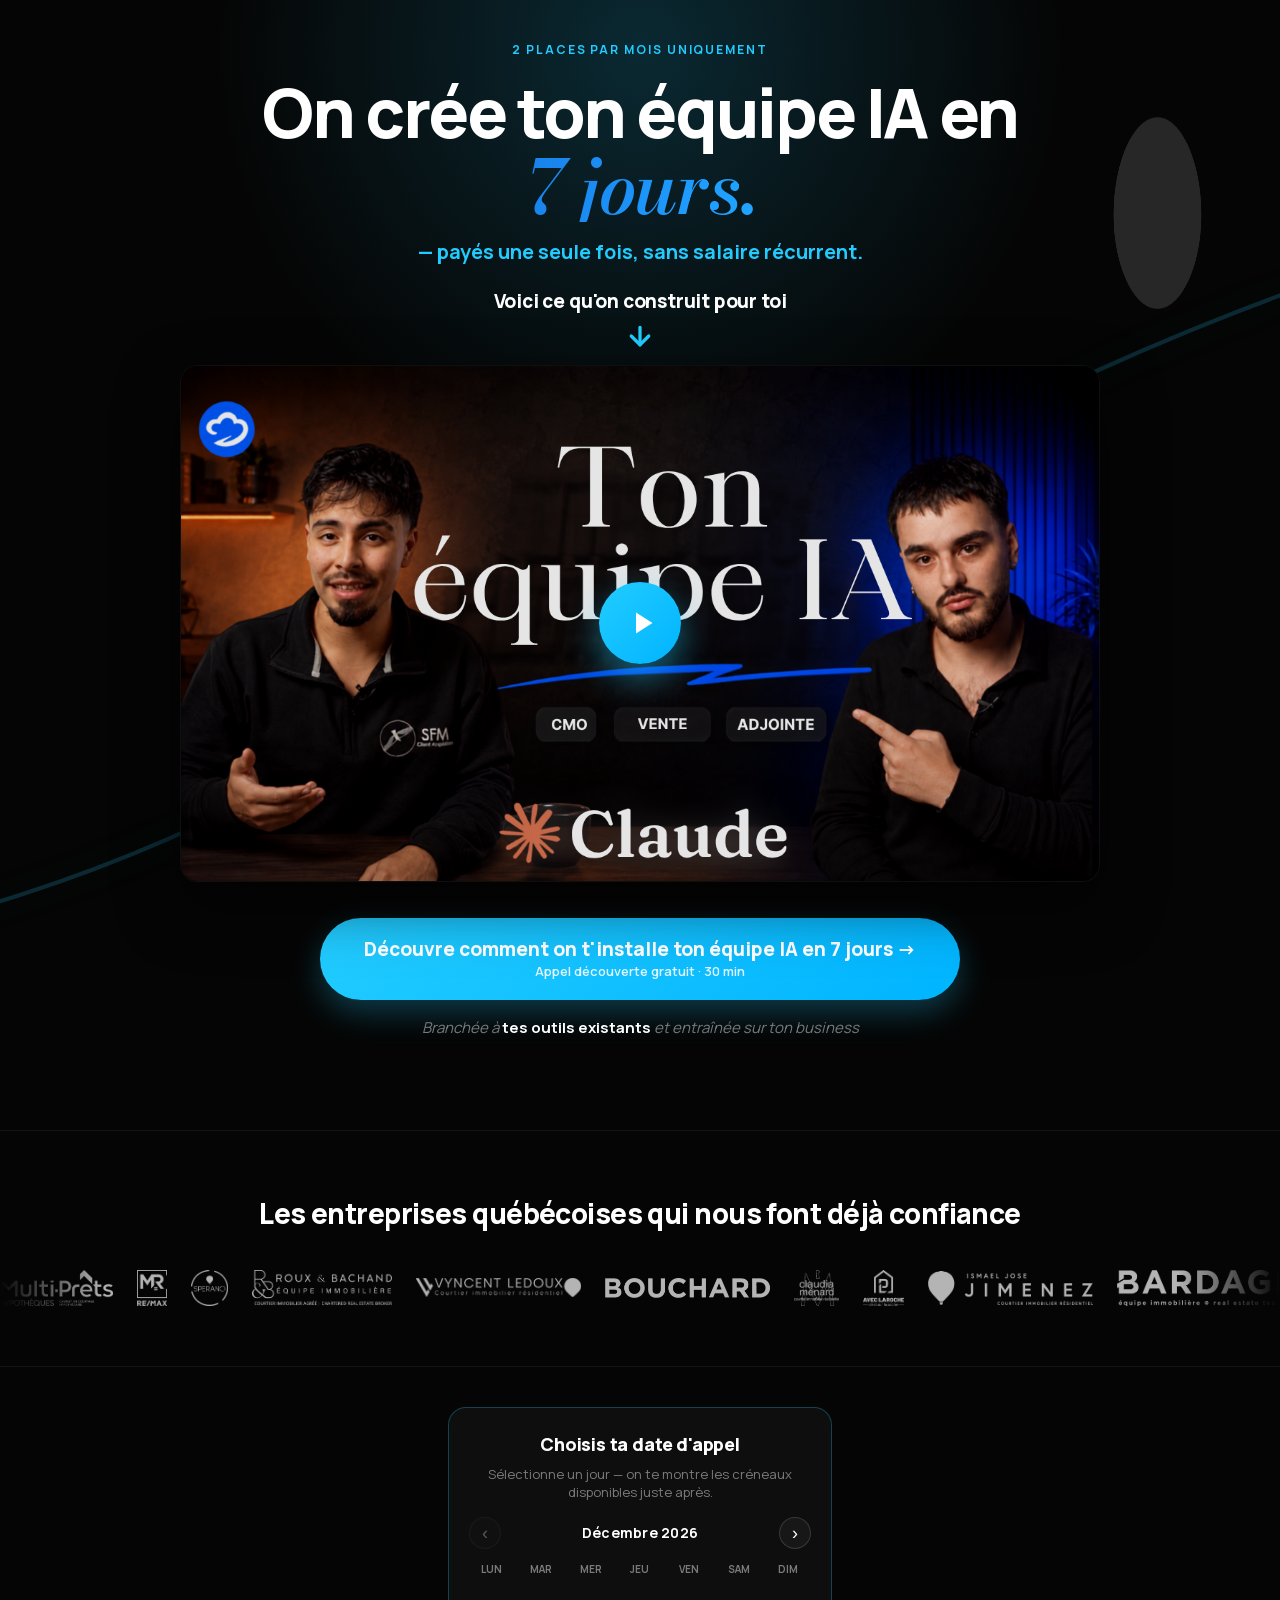
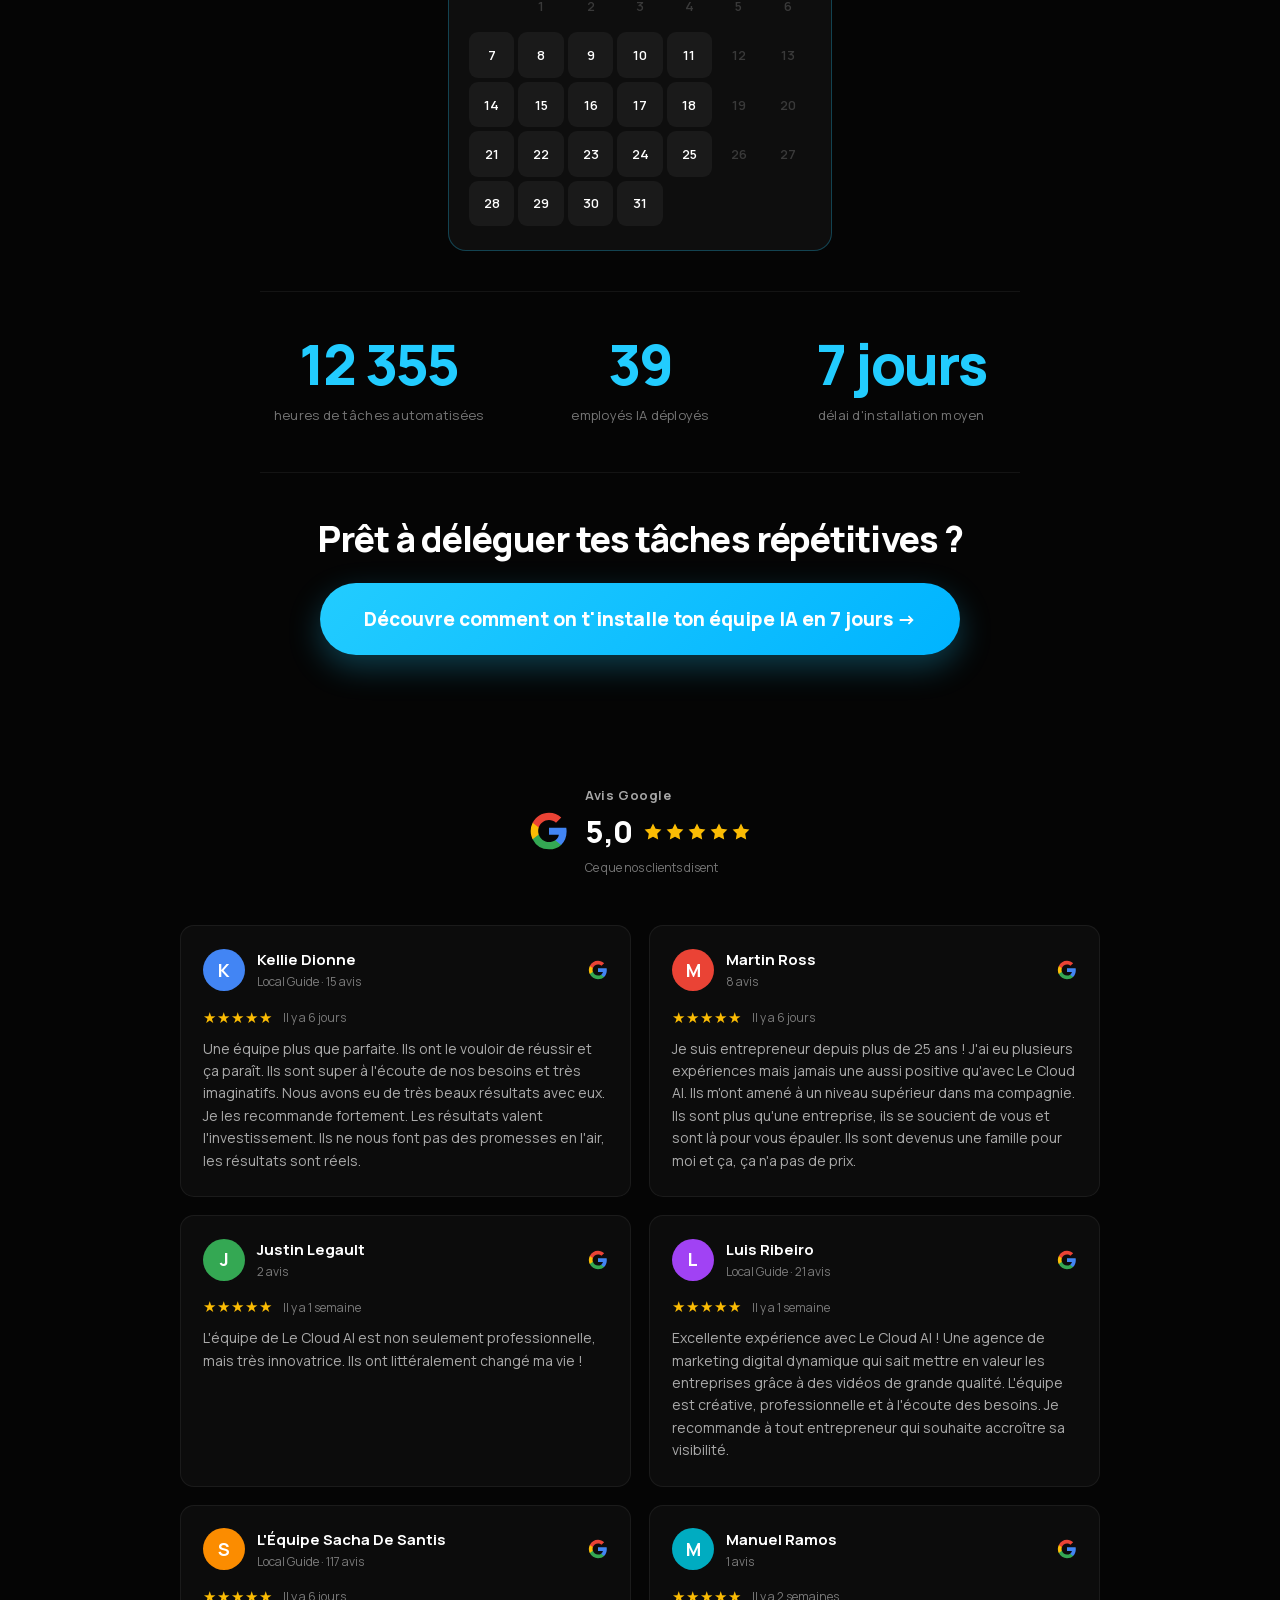
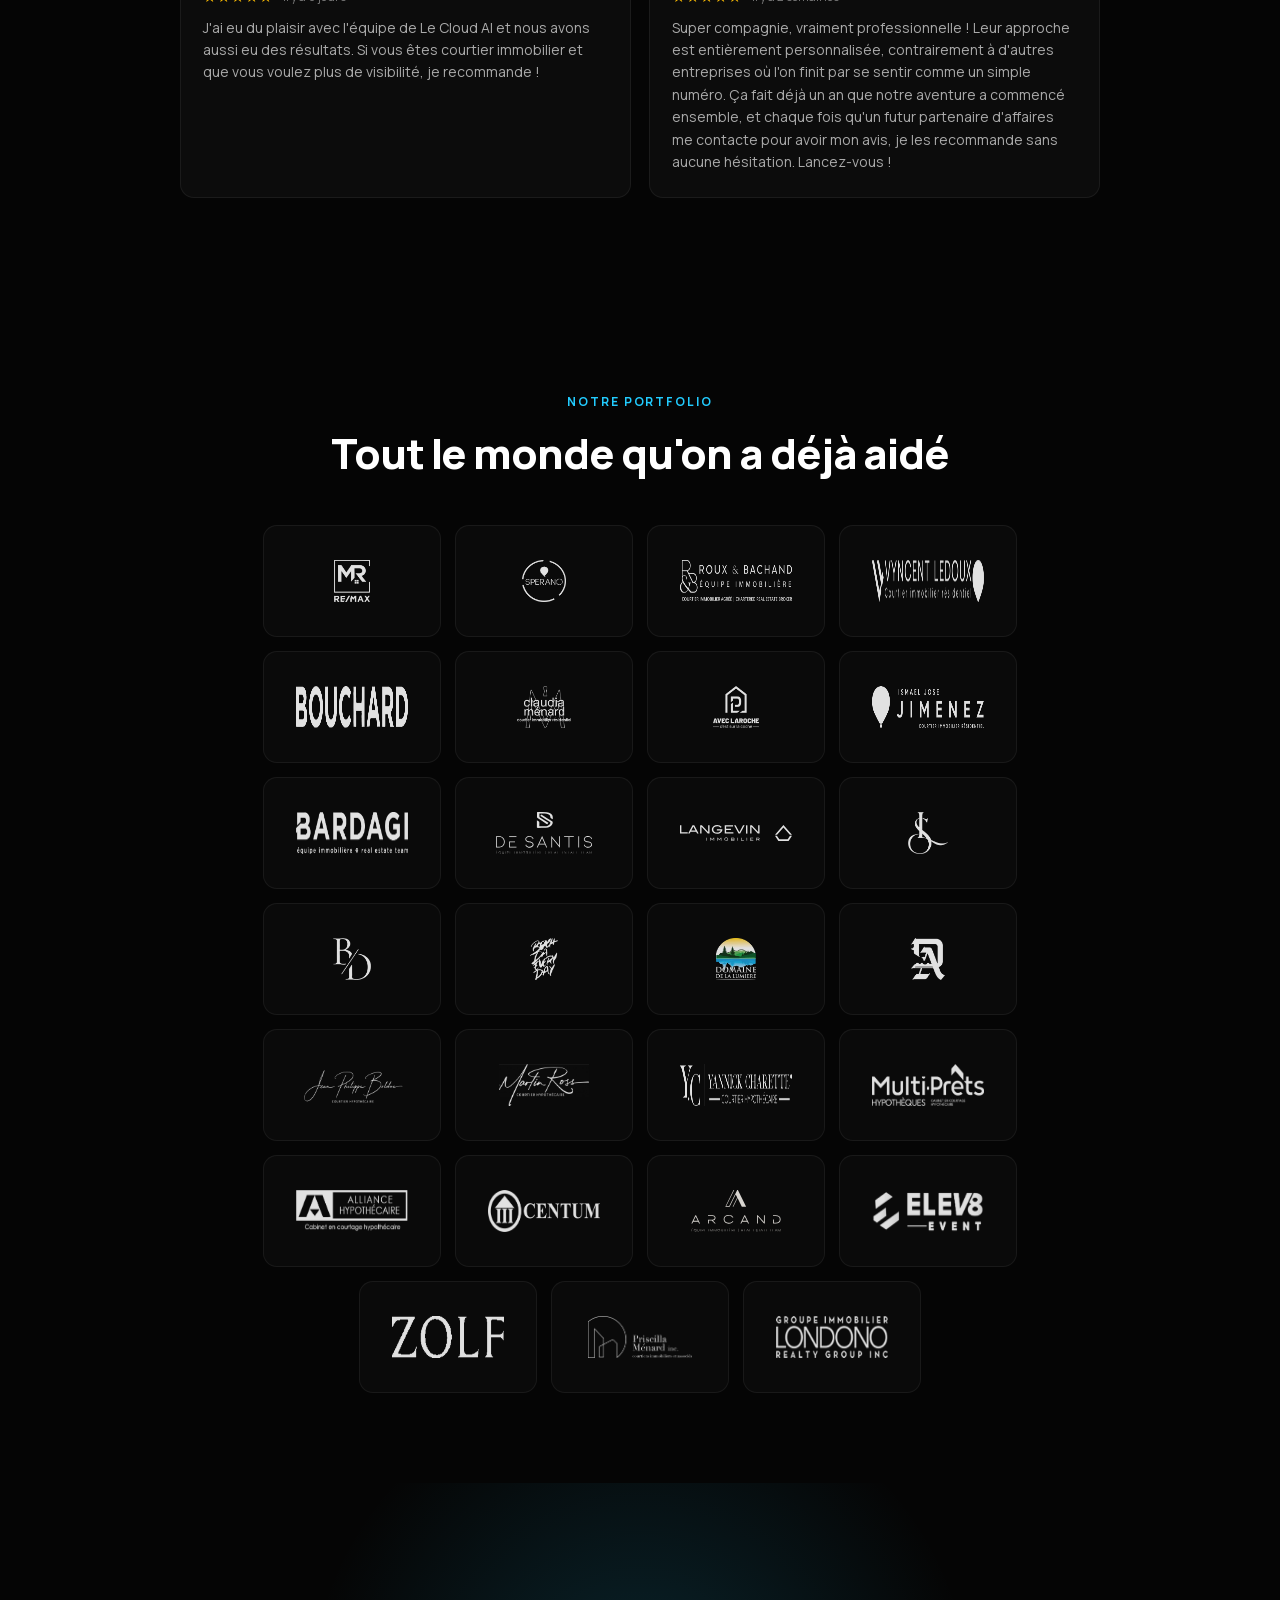
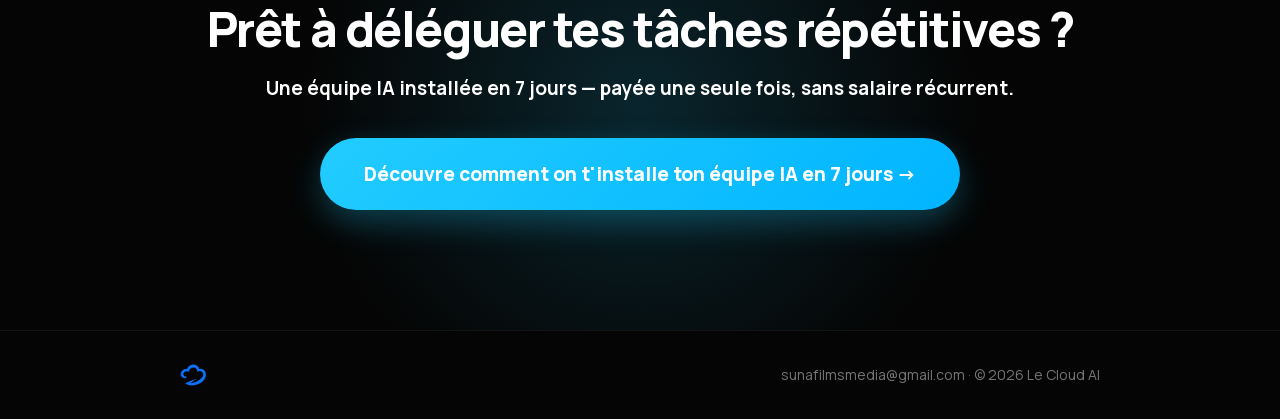
==== commit 5bdef6e1: "Retire le carrousel de preuves (résultats non réels) Co-Authored-By: Claude Opus 4.8 <noreply@anthro" ====
--- a/index.html
+++ b/index.html
@@ -1743,150 +1743,6 @@
   </section>
 
   <!-- ============================================================= -->
-  <!-- SECTION 3 — IMPACT DU AI (stats)                              -->
-  <!-- ============================================================= -->
-  <section class="lp-impact">
-    <div class="lp-container">
-      <div class="lp-section-head">
-        <span class="lp-eyebrow">Impact des employés IA · 2026</span>
-        <h2 class="lp-h2">Voici ce que ça donne concrètement.</h2>
-      </div>
-    </div>
-
-    <!-- Carousel : défile au glissé (mobile) + flèches (desktop) -->
-    <div class="lp-slider" data-slider>
-      <button type="button" class="lp-slider__arrow lp-slider__arrow--prev" data-prev aria-label="Précédent">‹</button>
-      <div class="lp-slider__track" data-track>
-
-        <!-- Carte TOTAL PORTEFEUILLE (vrais chiffres Meta Ads · août 2026) -->
-        <article class="lp-icard lp-icard--total">
-          <span class="lp-icard__badge" aria-hidden="true">📊</span>
-          <div class="lp-icard__body">
-            <p class="lp-icard__name">Portefeuille complet</p>
-            <p class="lp-icard__metric">Heures économisées / mois</p>
-            <div class="lp-icard__prog">
-              <span class="lp-icard__from">545</span>
-              <span class="lp-icard__arrow">→</span>
-              <span class="lp-icard__to">926</span>
-            </div>
-            <span class="lp-icard__pct">+70%</span>
-            <span class="lp-icard__period">juin → août 2026</span>
-          </div>
-        </article>
-
-        <!-- Cartes PROGRESSION (avant → après) -->
-        <article class="lp-icard">
-          <img width="440" height="440" class="lp-icard__photo" src="/assets/images/faces/luis-ribeiro.webp" alt="Luis Ribeiro" loading="lazy" />
-          <div class="lp-icard__body">
-            <p class="lp-icard__name">Luis Ribeiro</p>
-            <p class="lp-icard__metric">Heures économisées / mois</p>
-            <div class="lp-icard__prog">
-              <span class="lp-icard__from">31</span>
-              <span class="lp-icard__arrow">→</span>
-              <span class="lp-icard__to">86</span>
-            </div>
-            <span class="lp-icard__pct">+177%</span>
-            <span class="lp-icard__period">mai → juillet</span>
-          </div>
-        </article>
-
-        <article class="lp-icard">
-          <img width="440" height="440" class="lp-icard__photo" src="/assets/images/faces/elie-ibrahim.webp" alt="Elie Ibrahim" loading="lazy" />
-          <div class="lp-icard__body">
-            <p class="lp-icard__name">Elie Ibrahim</p>
-            <p class="lp-icard__metric">Heures économisées / mois</p>
-            <div class="lp-icard__prog">
-              <span class="lp-icard__from">19</span>
-              <span class="lp-icard__arrow">→</span>
-              <span class="lp-icard__to">47</span>
-            </div>
-            <span class="lp-icard__pct">+147%</span>
-            <span class="lp-icard__period">mai → juillet</span>
-          </div>
-        </article>
-
-        <article class="lp-icard">
-          <img width="440" height="440" class="lp-icard__photo" src="/assets/images/faces/vyncent-ledoux.webp" alt="Vyncent Ledoux" loading="lazy" />
-          <div class="lp-icard__body">
-            <p class="lp-icard__name">Vyncent Ledoux</p>
-            <p class="lp-icard__metric">Heures économisées / mois</p>
-            <div class="lp-icard__prog">
-              <span class="lp-icard__from">20</span>
-              <span class="lp-icard__arrow">→</span>
-              <span class="lp-icard__to">51</span>
-            </div>
-            <span class="lp-icard__pct">+155%</span>
-            <span class="lp-icard__period">mai → juin</span>
-          </div>
-        </article>
-
-        <!-- Cartes RÉSULTAT de juillet -->
-        <article class="lp-icard">
-          <img width="440" height="440" class="lp-icard__photo" src="/assets/images/faces/martin-ross.webp" alt="Martin Ross" loading="lazy" />
-          <div class="lp-icard__body">
-            <p class="lp-icard__name">Martin Ross</p>
-            <p class="lp-icard__metric">Heures économisées / mois</p>
-            <div class="lp-icard__single">66</div>
-            <span class="lp-icard__pct">juillet 2026</span>
-            <span class="lp-icard__period">courtier hypothécaire</span>
-          </div>
-        </article>
-
-        <article class="lp-icard">
-          <img width="440" height="440" class="lp-icard__photo" src="/assets/images/faces/justin-legault.webp" alt="Justin Legault" loading="lazy" />
-          <div class="lp-icard__body">
-            <p class="lp-icard__name">Justin Legault</p>
-            <p class="lp-icard__metric">Heures économisées / mois</p>
-            <div class="lp-icard__single">24</div>
-            <span class="lp-icard__pct">juillet 2026</span>
-            <span class="lp-icard__period">courtier immobilier</span>
-          </div>
-        </article>
-
-        <article class="lp-icard">
-          <img width="440" height="440" class="lp-icard__photo" src="/assets/images/faces/sylvain-danis.webp" alt="Sylvain Danis" loading="lazy" />
-          <div class="lp-icard__body">
-            <p class="lp-icard__name">Sylvain Danis</p>
-            <p class="lp-icard__metric">Heures économisées / mois</p>
-            <div class="lp-icard__single">27</div>
-            <span class="lp-icard__pct">juillet 2026</span>
-            <span class="lp-icard__period">courtier</span>
-          </div>
-        </article>
-
-        <!-- Cartes RÉSULTAT à logo -->
-        <article class="lp-icard lp-icard--logo">
-          <span class="lp-icard__logo">
-            <img width="720" height="240" loading="lazy" src="/assets/images/brokers/jp-bolduc.webp" alt="Jean-Philippe Bolduc" />
-          </span>
-          <div class="lp-icard__body">
-            <p class="lp-icard__name">Jean-Philippe Bolduc</p>
-            <p class="lp-icard__metric">Heures économisées / mois</p>
-            <div class="lp-icard__single">58</div>
-            <span class="lp-icard__pct">≈ 42 h/mois</span>
-            <span class="lp-icard__period">Courtier hypothécaire · Alliance</span>
-          </div>
-        </article>
-
-        <article class="lp-icard lp-icard--logo">
-          <span class="lp-icard__logo">
-            <img width="1679" height="240" loading="lazy" src="/assets/images/brokers/yannick-charette.webp" alt="Yannick Charette" />
-          </span>
-          <div class="lp-icard__body">
-            <p class="lp-icard__name">Yannick Charette</p>
-            <p class="lp-icard__metric">Heures économisées / mois</p>
-            <div class="lp-icard__single">70</div>
-            <span class="lp-icard__pct">≈ 51 h/mois</span>
-            <span class="lp-icard__period">Courtier hypothécaire · Alliance</span>
-          </div>
-        </article>
-
-      </div>
-      <button type="button" class="lp-slider__arrow lp-slider__arrow--next" data-next aria-label="Suivant">›</button>
-    </div>
-  </section>
-
-  <!-- ============================================================= -->
   <!-- SECTION 2B — CTA MID-FUNNEL (ouvre la modal)                  -->
   <!-- ============================================================= -->
   <section class="lp-midcta">
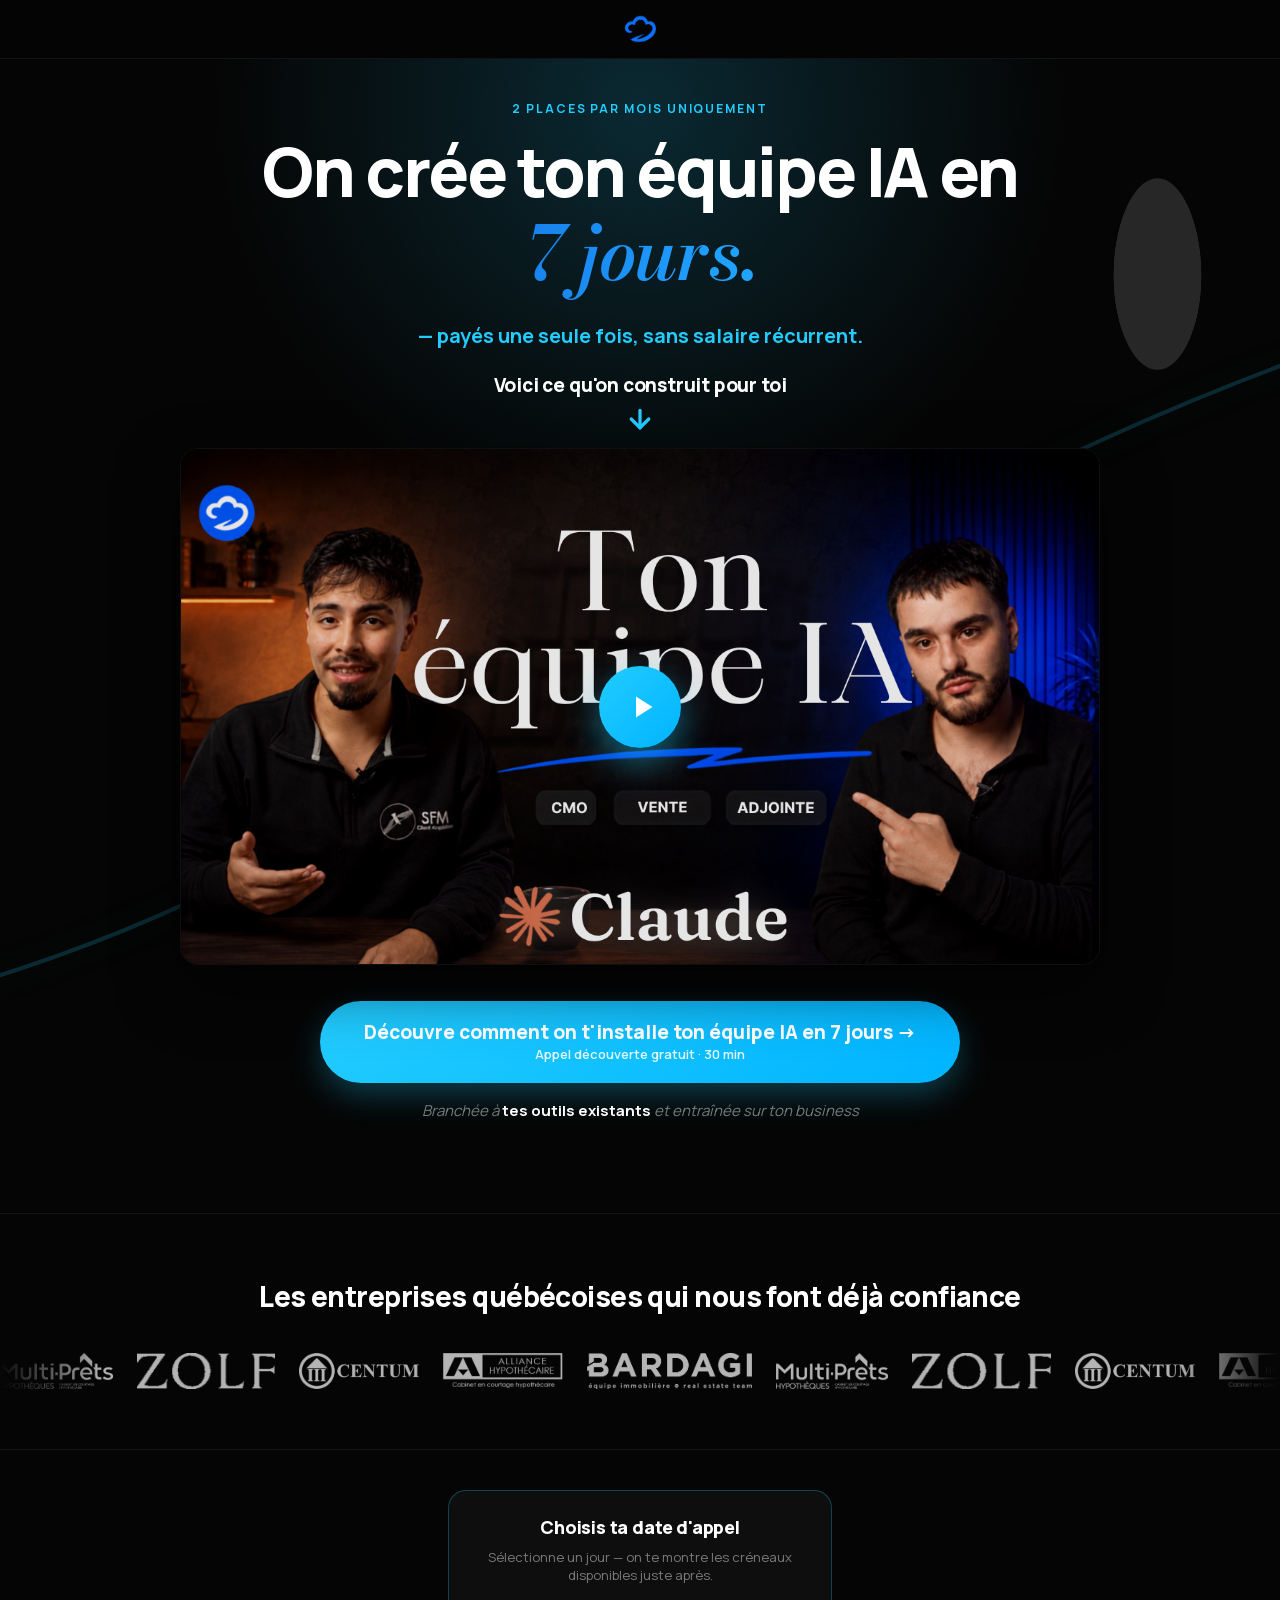
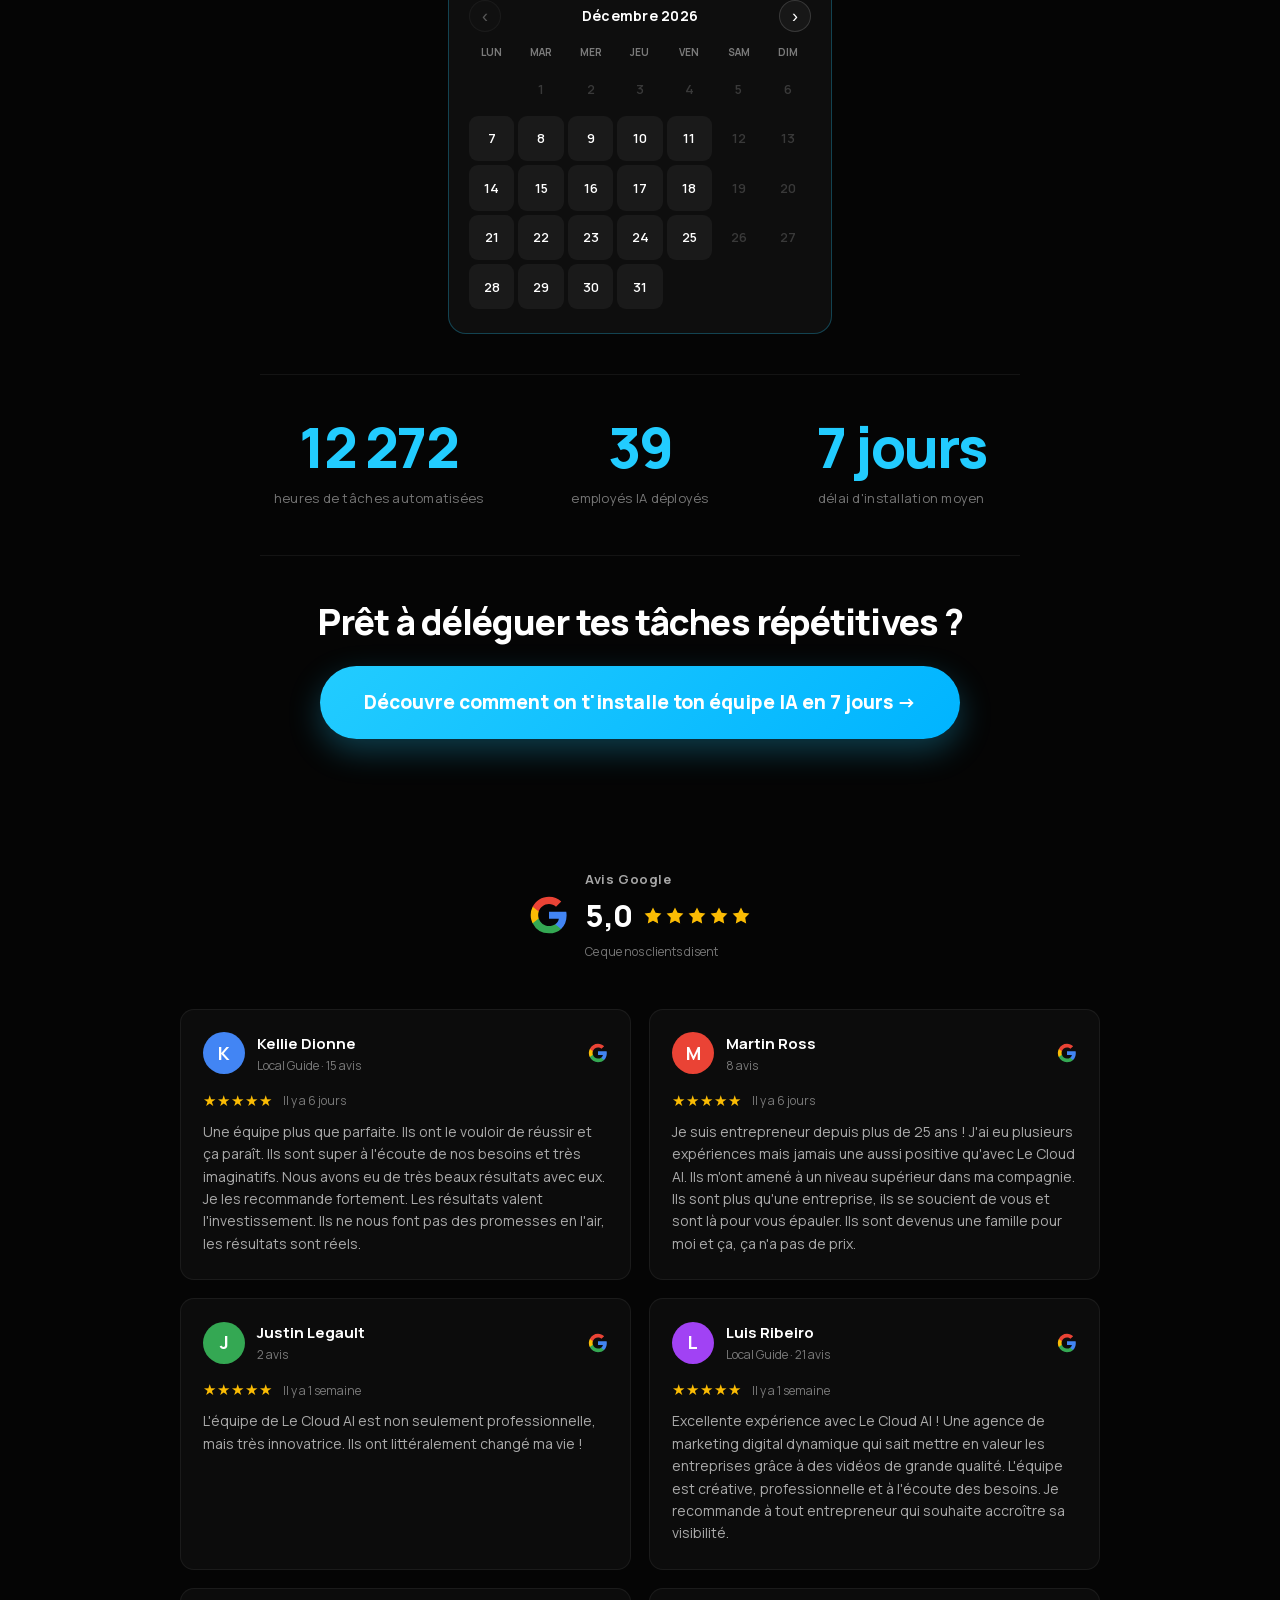
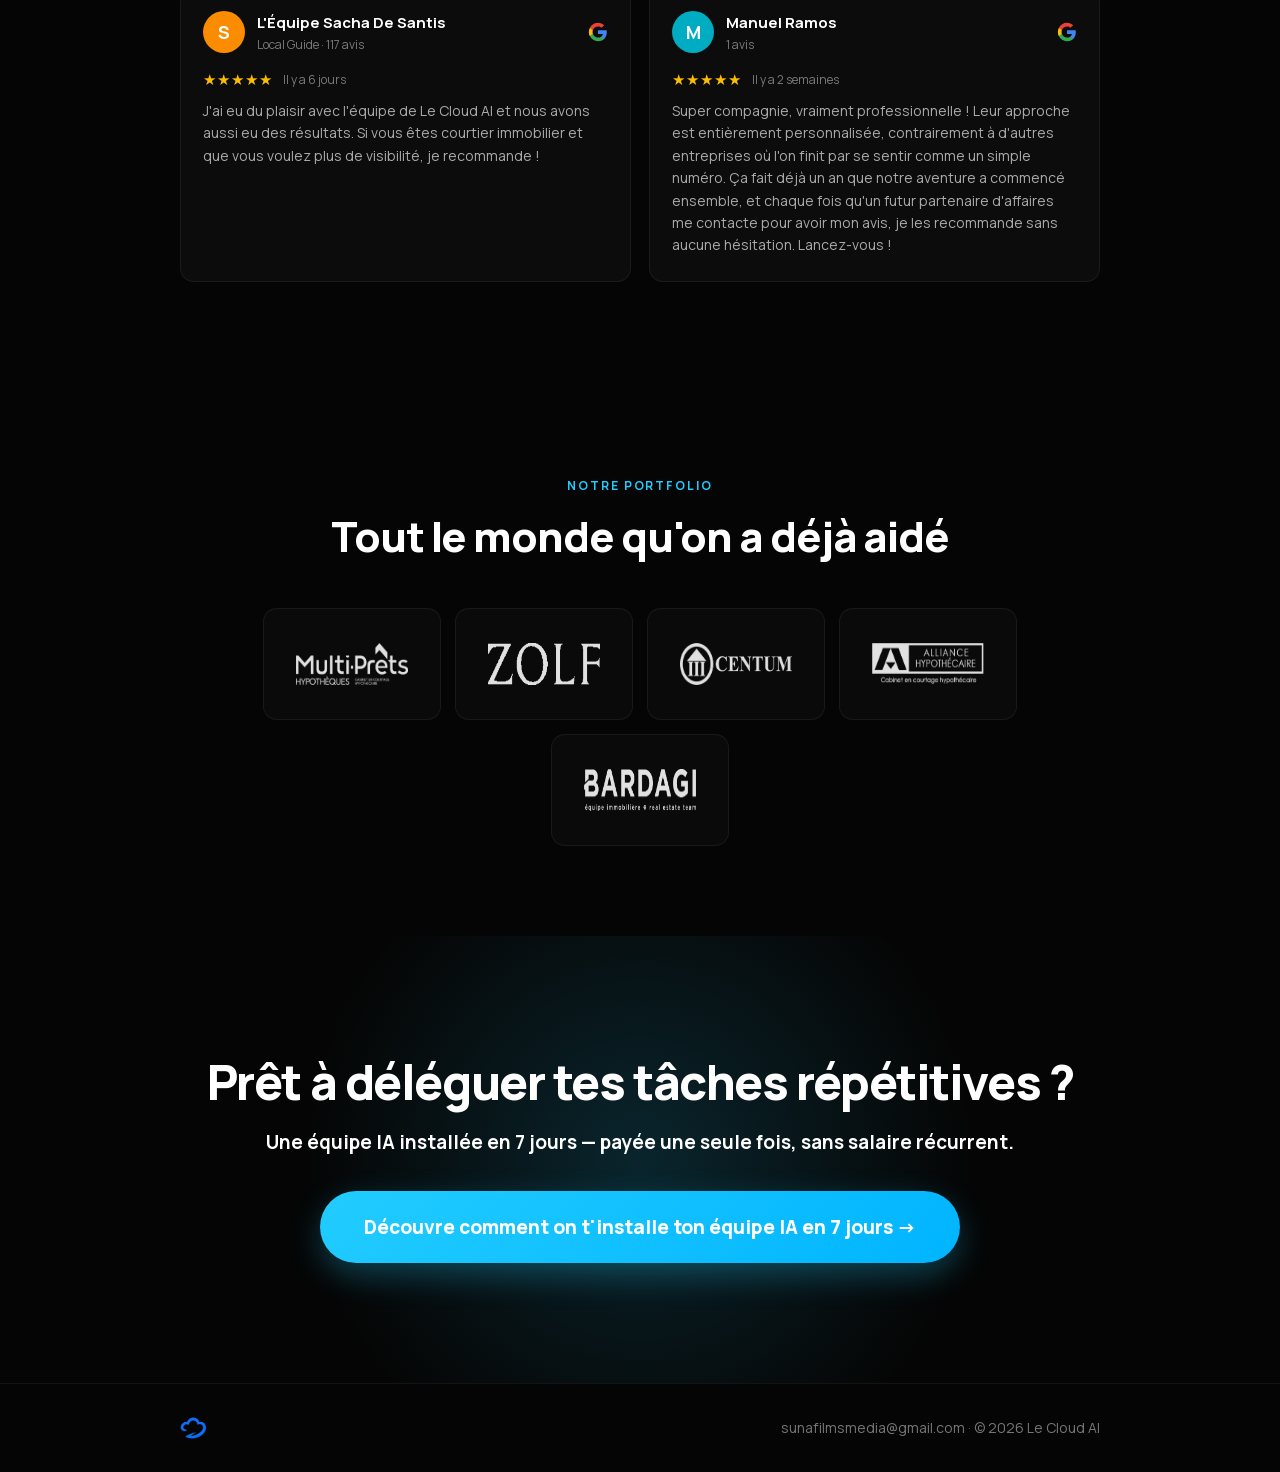
==== commit 7ce356ce: "Réduit les logos (5 conservés), ajoute l'en-tête logo Le Cloud AI, corrige le clipping du 'j' de 'jo" ====
--- a/index.html
+++ b/index.html
@@ -212,7 +212,9 @@
   font-weight: 600;
   letter-spacing: -0.01em;
   margin-top: 4px;
-  line-height: 0.95;
+  line-height: 1.14;
+  padding-bottom: 0.14em;
+  overflow: visible;
   background: linear-gradient(100deg,#0b4dc4 0%,#1f9dff 26%,#22ccff 42%,#aeeeff 50%,#22ccff 58%,#1f9dff 74%,#0b4dc4 100%);
   background-size: 220% 100%;
   -webkit-background-clip: text;
@@ -1561,6 +1563,19 @@
   .lp-hero__sub { font-size: 16px; margin-bottom: 26px; }
   .lp-hero__vsl-text { font-size: 18px; }
 }
+
+/* ---------- En-tête (logo) ---------- */
+.lp-topbar {
+  position: sticky; top: 0; z-index: 50;
+  display: flex; align-items: center; justify-content: center;
+  padding: 14px 20px;
+  background: rgba(5,5,5,0.82);
+  backdrop-filter: blur(10px);
+  -webkit-backdrop-filter: blur(10px);
+  border-bottom: 1px solid var(--border);
+}
+.lp-topbar__logo { height: 30px; width: auto; display: block; }
+@media (max-width: 640px) { .lp-topbar { padding: 11px 16px; } .lp-topbar__logo { height: 26px; } }
 
   </style>
 
@@ -1588,6 +1603,15 @@
 <body>
 
   <!-- ============================================================= -->
+  <!-- EN-TÊTE — logo Le Cloud AI                                    -->
+  <!-- ============================================================= -->
+  <header class="lp-topbar">
+    <a href="/" aria-label="Le Cloud AI">
+      <img class="lp-topbar__logo" src="/assets/images/lecloud-logo.png" alt="Le Cloud AI" width="160" height="30" />
+    </a>
+  </header>
+
+  <!-- ============================================================= -->
   <!-- SECTION 1 — HERO + VIDÉO                                      -->
   <!-- ============================================================= -->
   <section class="lp-hero">
@@ -1655,44 +1679,28 @@
     </div>
     <div class="marquee">
       <div class="marquee__track">
-        <!-- Rangée 1 -->
+        <!-- Rangée 1 (les 5 logos, répétés pour remplir la largeur) -->
         <img width="563" height="180" loading="lazy" class="marquee__logo" src="/assets/images/agencies/multi-prets.webp" alt="Multi-Prêts" />
-        <img width="134" height="160" loading="lazy" class="marquee__logo" src="/assets/images/clients/mr-remax.webp" alt="Martin Ross RE/MAX" />
-        <img width="165" height="160" loading="lazy" class="marquee__logo" src="/assets/images/clients/sperano.webp" alt="Sperano RE/MAX" />
-        <img width="622" height="160" loading="lazy" class="marquee__logo" src="/assets/images/clients/roux-bachand.webp" alt="Roux & Bachand" />
-        <img width="1371" height="160" loading="lazy" class="marquee__logo" src="/assets/images/clients/vyncent-ledoux.webp" alt="Vyncent Ledoux" />
-        <img width="1304" height="160" loading="lazy" class="marquee__logo" src="/assets/images/clients/emmanuel-bouchard.webp" alt="Emmanuel Bouchard" />
-        <img width="203" height="160" loading="lazy" class="marquee__logo" src="/assets/images/clients/claudia-menard.webp" alt="Claudia Ménard" />
-        <img width="178" height="160" loading="lazy" class="marquee__logo" src="/assets/images/clients/laroche.webp" alt="Avec Laroche" />
-        <img width="788" height="160" loading="lazy" class="marquee__logo" src="/assets/images/clients/jimenez.webp" alt="Jimenez" />
+        <img width="577" height="150" loading="lazy" class="marquee__logo" src="/assets/images/clients/zolf.webp" alt="Zolf" />
+        <img width="602" height="180" loading="lazy" class="marquee__logo" src="/assets/images/agencies/centum.webp" alt="Centum" />
+        <img width="597" height="180" loading="lazy" class="marquee__logo" src="/assets/images/agencies/alliance.webp" alt="Alliance Hypothécaire" />
         <img width="790" height="170" loading="lazy" class="marquee__logo" src="/assets/images/clients/bardagi.webp" alt="Bardagi" />
-        <img width="218" height="96" loading="lazy" class="marquee__logo" src="/assets/images/clients/desantis.svg" alt="Desantis" />
-        <img width="306" height="43" loading="lazy" class="marquee__logo" src="/assets/images/clients/langevin.svg" alt="Langevin Immobilier" />
-        <img width="153" height="160" loading="lazy" class="marquee__logo" src="/assets/images/clients/laura.webp" alt="Laura" />
-        <img width="144" height="160" loading="lazy" class="marquee__logo" src="/assets/images/clients/binette-dionne.webp" alt="Binette & Dionne" />
-        <img width="110" height="160" loading="lazy" class="marquee__logo" src="/assets/images/clients/beach-day.webp" alt="Beach Day" />
-        <img width="150" height="160" loading="lazy" class="marquee__logo" src="/assets/images/clients/domaine.webp" alt="Domaine" />
-        <img width="127" height="160" loading="lazy" class="marquee__logo" src="/assets/images/clients/don.webp" alt="Don" />
-        <img width="602" height="180" loading="lazy" class="marquee__logo" src="/assets/images/agencies/centum.webp" alt="Centum" />
+        <img width="563" height="180" loading="lazy" class="marquee__logo" src="/assets/images/agencies/multi-prets.webp" alt="" aria-hidden="true" />
+        <img width="577" height="150" loading="lazy" class="marquee__logo" src="/assets/images/clients/zolf.webp" alt="" aria-hidden="true" />
+        <img width="602" height="180" loading="lazy" class="marquee__logo" src="/assets/images/agencies/centum.webp" alt="" aria-hidden="true" />
+        <img width="597" height="180" loading="lazy" class="marquee__logo" src="/assets/images/agencies/alliance.webp" alt="" aria-hidden="true" />
+        <img width="790" height="170" loading="lazy" class="marquee__logo" src="/assets/images/clients/bardagi.webp" alt="" aria-hidden="true" />
         <!-- Rangée 2 (copie identique pour la boucle infinie) -->
         <img width="563" height="180" loading="lazy" class="marquee__logo" src="/assets/images/agencies/multi-prets.webp" alt="" aria-hidden="true" />
-        <img width="134" height="160" loading="lazy" class="marquee__logo" src="/assets/images/clients/mr-remax.webp" alt="" aria-hidden="true" />
-        <img width="165" height="160" loading="lazy" class="marquee__logo" src="/assets/images/clients/sperano.webp" alt="" aria-hidden="true" />
-        <img width="622" height="160" loading="lazy" class="marquee__logo" src="/assets/images/clients/roux-bachand.webp" alt="" aria-hidden="true" />
-        <img width="1371" height="160" loading="lazy" class="marquee__logo" src="/assets/images/clients/vyncent-ledoux.webp" alt="" aria-hidden="true" />
-        <img width="1304" height="160" loading="lazy" class="marquee__logo" src="/assets/images/clients/emmanuel-bouchard.webp" alt="" aria-hidden="true" />
-        <img width="203" height="160" loading="lazy" class="marquee__logo" src="/assets/images/clients/claudia-menard.webp" alt="" aria-hidden="true" />
-        <img width="178" height="160" loading="lazy" class="marquee__logo" src="/assets/images/clients/laroche.webp" alt="" aria-hidden="true" />
-        <img width="788" height="160" loading="lazy" class="marquee__logo" src="/assets/images/clients/jimenez.webp" alt="" aria-hidden="true" />
+        <img width="577" height="150" loading="lazy" class="marquee__logo" src="/assets/images/clients/zolf.webp" alt="" aria-hidden="true" />
+        <img width="602" height="180" loading="lazy" class="marquee__logo" src="/assets/images/agencies/centum.webp" alt="" aria-hidden="true" />
+        <img width="597" height="180" loading="lazy" class="marquee__logo" src="/assets/images/agencies/alliance.webp" alt="" aria-hidden="true" />
         <img width="790" height="170" loading="lazy" class="marquee__logo" src="/assets/images/clients/bardagi.webp" alt="" aria-hidden="true" />
-        <img width="218" height="96" loading="lazy" class="marquee__logo" src="/assets/images/clients/desantis.svg" alt="" aria-hidden="true" />
-        <img width="306" height="43" loading="lazy" class="marquee__logo" src="/assets/images/clients/langevin.svg" alt="" aria-hidden="true" />
-        <img width="153" height="160" loading="lazy" class="marquee__logo" src="/assets/images/clients/laura.webp" alt="" aria-hidden="true" />
-        <img width="144" height="160" loading="lazy" class="marquee__logo" src="/assets/images/clients/binette-dionne.webp" alt="" aria-hidden="true" />
-        <img width="110" height="160" loading="lazy" class="marquee__logo" src="/assets/images/clients/beach-day.webp" alt="" aria-hidden="true" />
-        <img width="150" height="160" loading="lazy" class="marquee__logo" src="/assets/images/clients/domaine.webp" alt="" aria-hidden="true" />
-        <img width="127" height="160" loading="lazy" class="marquee__logo" src="/assets/images/clients/don.webp" alt="" aria-hidden="true" />
+        <img width="563" height="180" loading="lazy" class="marquee__logo" src="/assets/images/agencies/multi-prets.webp" alt="" aria-hidden="true" />
+        <img width="577" height="150" loading="lazy" class="marquee__logo" src="/assets/images/clients/zolf.webp" alt="" aria-hidden="true" />
         <img width="602" height="180" loading="lazy" class="marquee__logo" src="/assets/images/agencies/centum.webp" alt="" aria-hidden="true" />
+        <img width="597" height="180" loading="lazy" class="marquee__logo" src="/assets/images/agencies/alliance.webp" alt="" aria-hidden="true" />
+        <img width="790" height="170" loading="lazy" class="marquee__logo" src="/assets/images/clients/bardagi.webp" alt="" aria-hidden="true" />
       </div>
     </div>
   </section>
@@ -1906,33 +1914,11 @@
       </div>
 
       <div class="lp-clients__grid">
-        <div class="lp-clients__cell"><img width="134" height="160" src="/assets/images/clients/mr-remax.webp" alt="Martin Ross RE/MAX" loading="lazy" /></div>
-        <div class="lp-clients__cell"><img width="165" height="160" src="/assets/images/clients/sperano.webp" alt="Sperano" loading="lazy" /></div>
-        <div class="lp-clients__cell"><img width="622" height="160" src="/assets/images/clients/roux-bachand.webp" alt="Roux & Bachand" loading="lazy" /></div>
-        <div class="lp-clients__cell"><img width="1371" height="160" src="/assets/images/clients/vyncent-ledoux.webp" alt="Vyncent Ledoux" loading="lazy" /></div>
-        <div class="lp-clients__cell"><img width="1304" height="160" src="/assets/images/clients/emmanuel-bouchard.webp" alt="Emmanuel Bouchard" loading="lazy" /></div>
-        <div class="lp-clients__cell"><img width="203" height="160" src="/assets/images/clients/claudia-menard.webp" alt="Claudia Ménard" loading="lazy" /></div>
-        <div class="lp-clients__cell"><img width="178" height="160" src="/assets/images/clients/laroche.webp" alt="Avec Laroche" loading="lazy" /></div>
-        <div class="lp-clients__cell"><img width="788" height="160" src="/assets/images/clients/jimenez.webp" alt="Jimenez" loading="lazy" /></div>
+        <div class="lp-clients__cell"><img width="563" height="180" src="/assets/images/agencies/multi-prets.webp" alt="Multi-Prêts" loading="lazy" /></div>
+        <div class="lp-clients__cell"><img width="577" height="150" src="/assets/images/clients/zolf.webp" alt="Zolf" loading="lazy" /></div>
+        <div class="lp-clients__cell"><img width="602" height="180" src="/assets/images/agencies/centum.webp" alt="Centum" loading="lazy" /></div>
+        <div class="lp-clients__cell"><img width="597" height="180" src="/assets/images/agencies/alliance.webp" alt="Alliance Hypothécaire" loading="lazy" /></div>
         <div class="lp-clients__cell"><img width="790" height="170" src="/assets/images/clients/bardagi.webp" alt="Bardagi" loading="lazy" /></div>
-        <div class="lp-clients__cell"><img width="218" height="96" src="/assets/images/clients/desantis.svg" alt="Desantis" loading="lazy" /></div>
-        <div class="lp-clients__cell"><img width="306" height="43" src="/assets/images/clients/langevin.svg" alt="Langevin Immobilier" loading="lazy" /></div>
-        <div class="lp-clients__cell"><img width="153" height="160" src="/assets/images/clients/laura.webp" alt="Laura" loading="lazy" /></div>
-        <div class="lp-clients__cell"><img width="144" height="160" src="/assets/images/clients/binette-dionne.webp" alt="Binette & Dionne" loading="lazy" /></div>
-        <div class="lp-clients__cell"><img width="110" height="160" src="/assets/images/clients/beach-day.webp" alt="Beach Day" loading="lazy" /></div>
-        <div class="lp-clients__cell"><img width="150" height="160" src="/assets/images/clients/domaine.webp" alt="Domaine de la Lumière" loading="lazy" /></div>
-        <div class="lp-clients__cell"><img width="127" height="160" src="/assets/images/clients/don.webp" alt="Le Don de l'Auto" loading="lazy" /></div>
-        <div class="lp-clients__cell"><img width="720" height="240" src="/assets/images/brokers/jp-bolduc.webp" alt="Jean-Philippe Bolduc" loading="lazy" /></div>
-        <div class="lp-clients__cell"><img width="517" height="240" src="/assets/images/brokers/martin-ross.webp" alt="Martin Ross" loading="lazy" /></div>
-        <div class="lp-clients__cell"><img width="1679" height="240" src="/assets/images/brokers/yannick-charette.webp" alt="Yannick Charette" loading="lazy" /></div>
-        <div class="lp-clients__cell"><img width="563" height="180" src="/assets/images/agencies/multi-prets.webp" alt="Multi-Prêts" loading="lazy" /></div>
-        <div class="lp-clients__cell"><img width="597" height="180" src="/assets/images/agencies/alliance.webp" alt="Alliance Hypothécaire" loading="lazy" /></div>
-        <div class="lp-clients__cell"><img width="602" height="180" src="/assets/images/agencies/centum.webp" alt="Centum" loading="lazy" /></div>
-        <div class="lp-clients__cell"><img width="196" height="91" src="/assets/images/clients/arcand.svg" alt="Arcand" loading="lazy" /></div>
-        <div class="lp-clients__cell"><img width="583" height="170" src="/assets/images/clients/elev8.webp" alt="ELEV8 Event" loading="lazy" /></div>
-        <div class="lp-clients__cell"><img width="577" height="150" src="/assets/images/clients/zolf.webp" alt="Zolf" loading="lazy" /></div>
-        <div class="lp-clients__cell"><img width="423" height="170" src="/assets/images/clients/priscilla.webp" alt="Priscilla Ménard" loading="lazy" /></div>
-        <div class="lp-clients__cell"><img width="582" height="170" src="/assets/images/clients/tatiana.webp" alt="Groupe immobilier Londono" loading="lazy" /></div>
       </div>
     </div>
   </section>
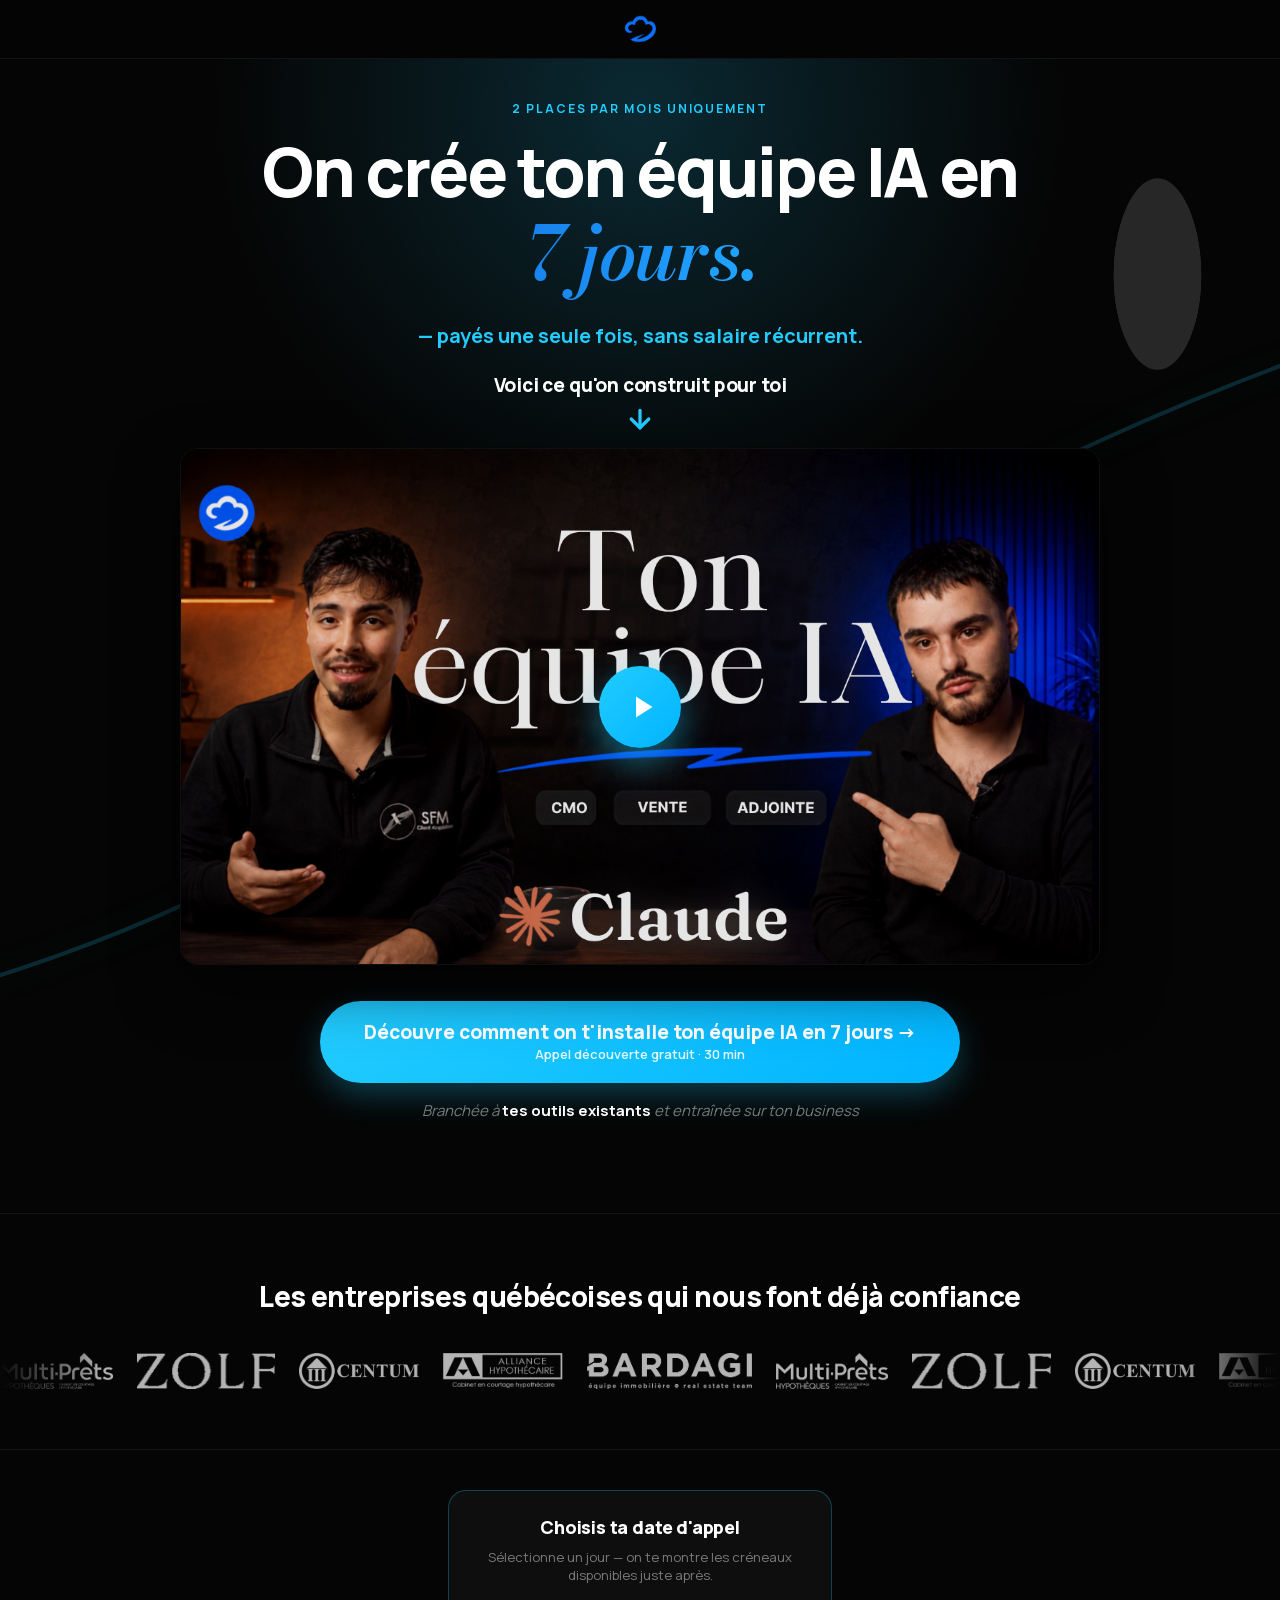
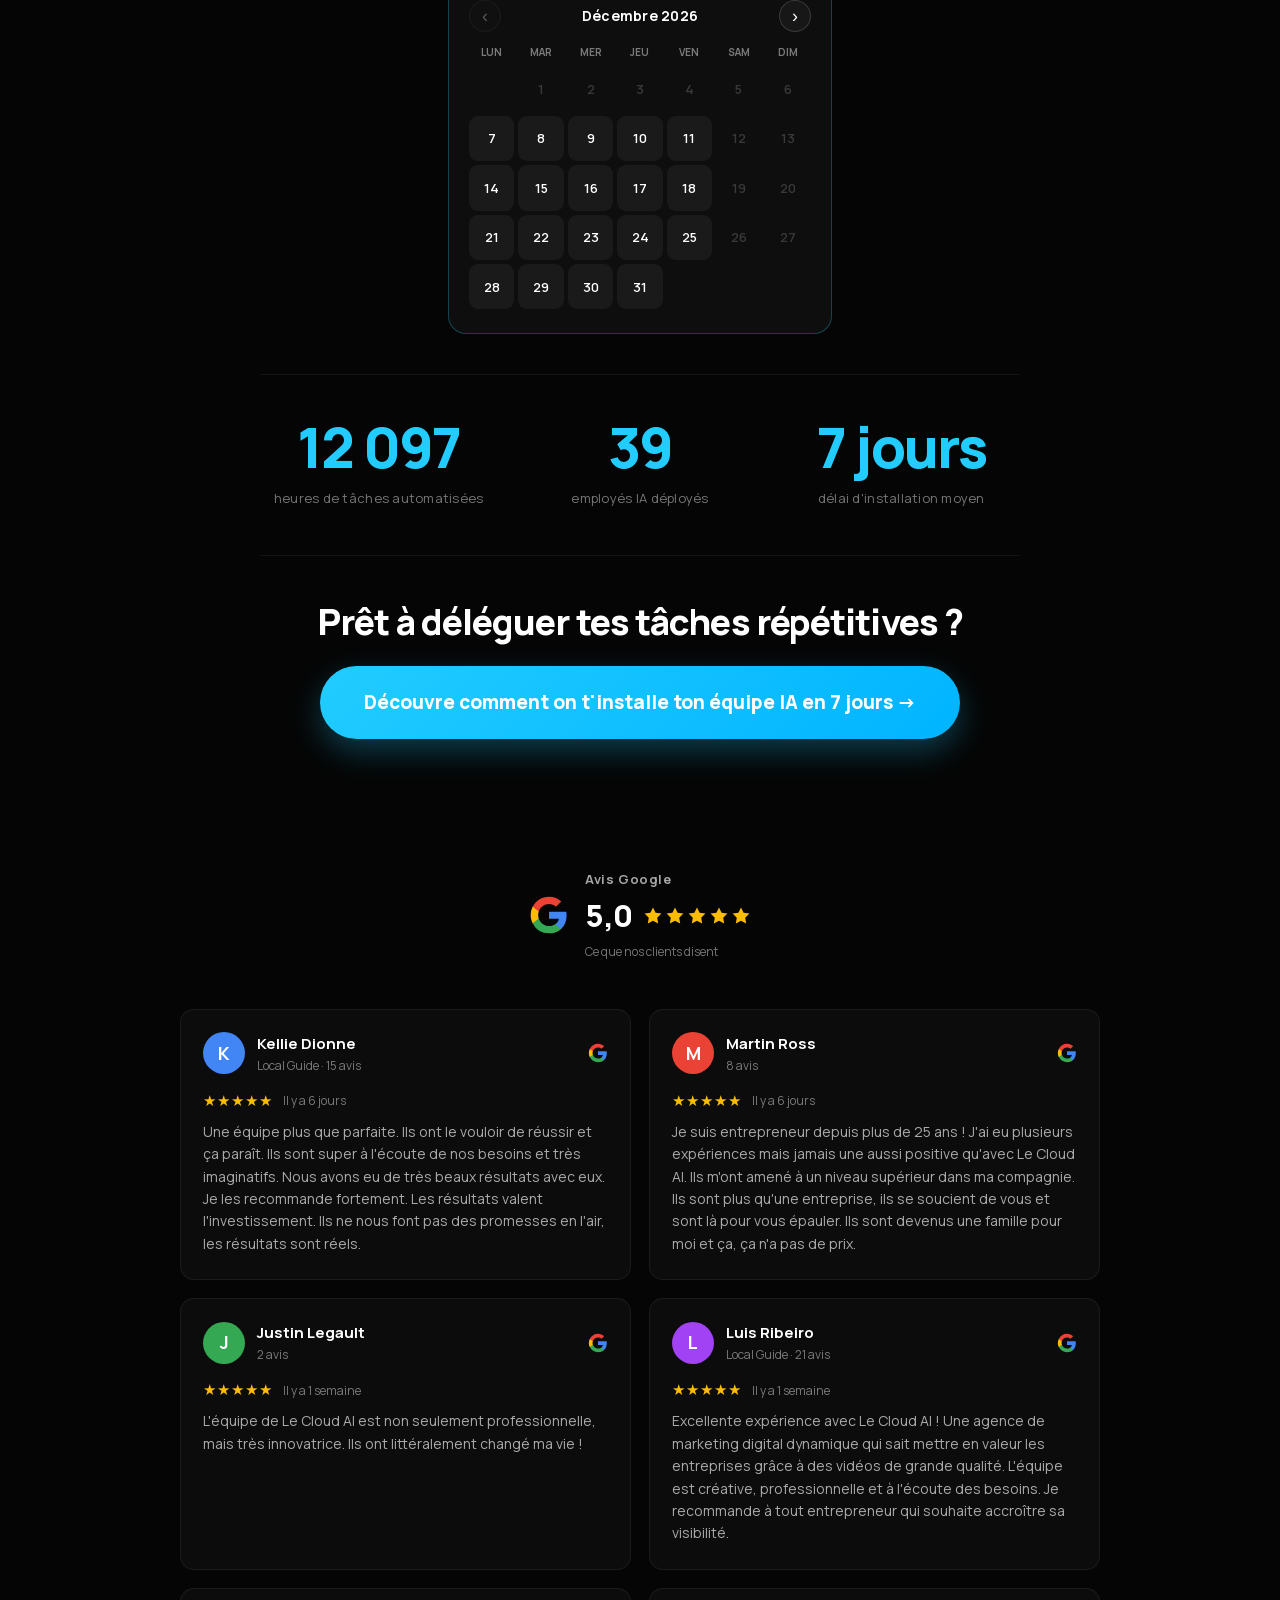
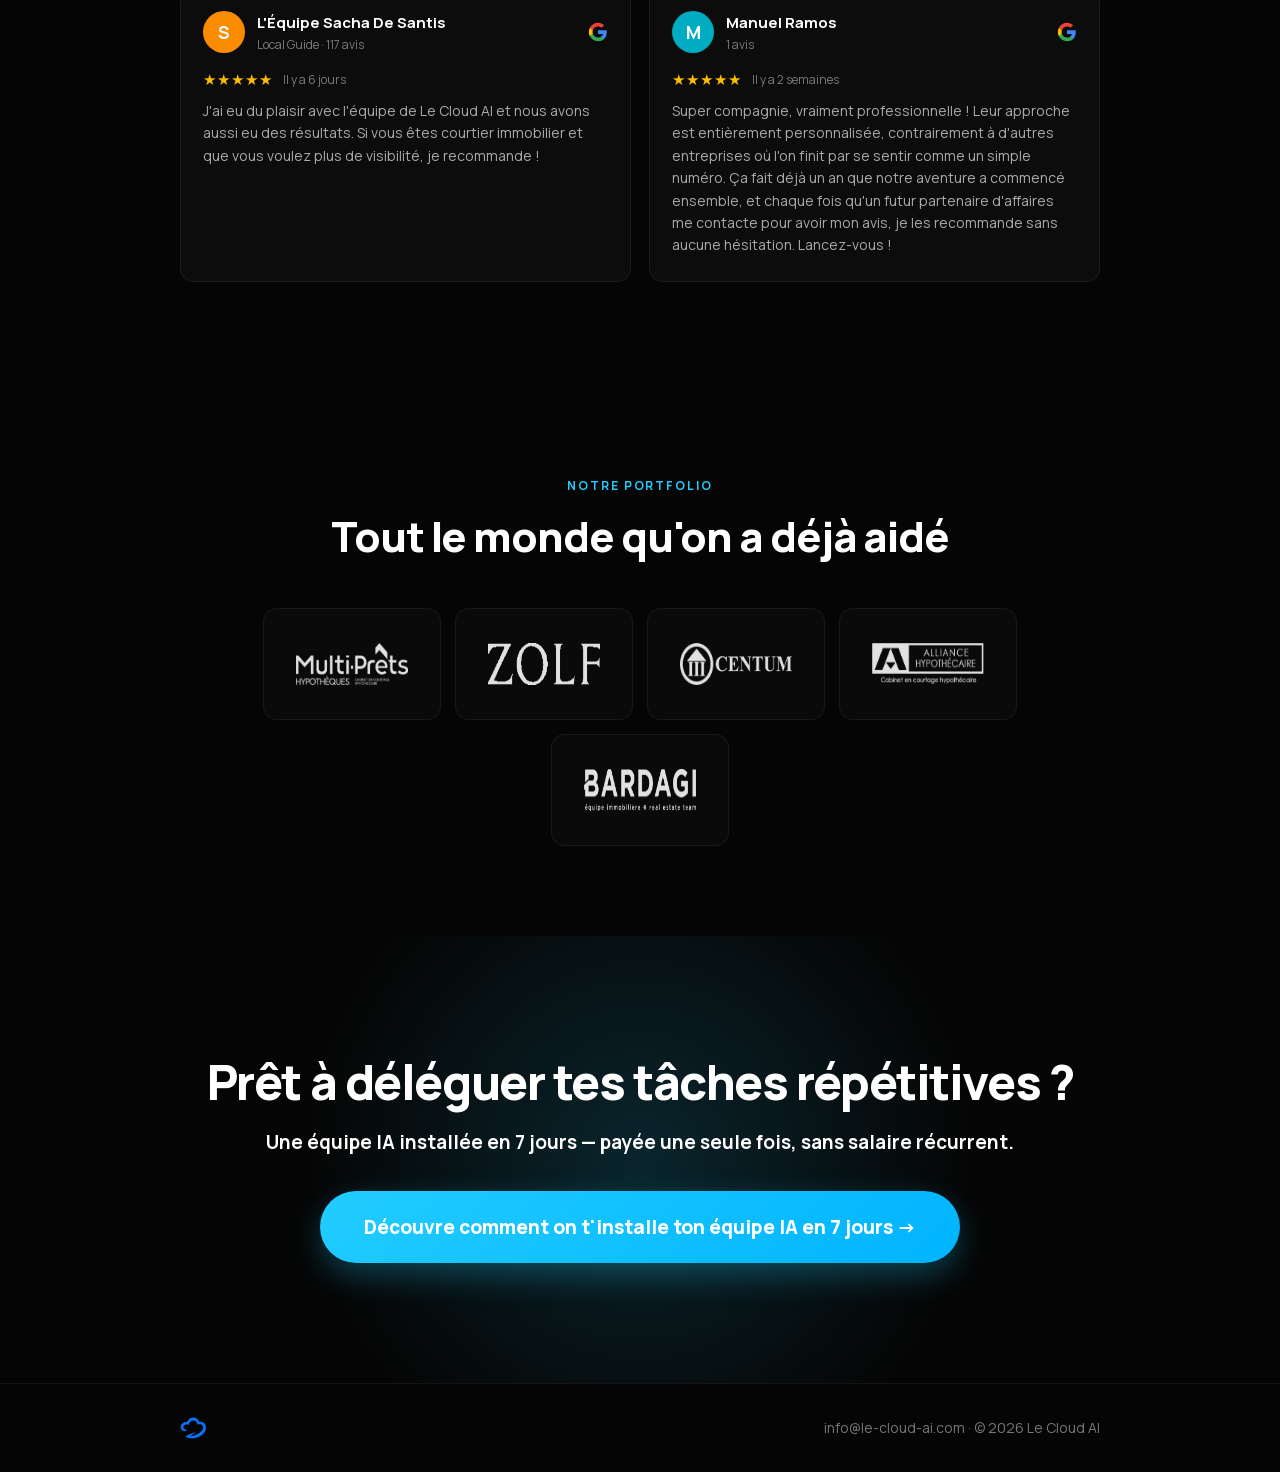
==== commit c1d98c3a: "Courriel de contact → info@le-cloud-ai.com Co-Authored-By: Claude Opus 4.8 <noreply@anthropic.com>" ====
--- a/index.html
+++ b/index.html
@@ -1948,7 +1948,7 @@
         <img width="200" height="200" loading="lazy" src="/assets/images/lecloud-logo.png" alt="" style="height:24px;width:auto;" />
       </a>
       <div class="lp-footer__meta">
-        <a href="mailto:sunafilmsmedia@gmail.com">sunafilmsmedia@gmail.com</a>
+        <a href="mailto:info@le-cloud-ai.com">info@le-cloud-ai.com</a>
         · <span>© 2026 Le Cloud AI</span>
       </div>
     </div>
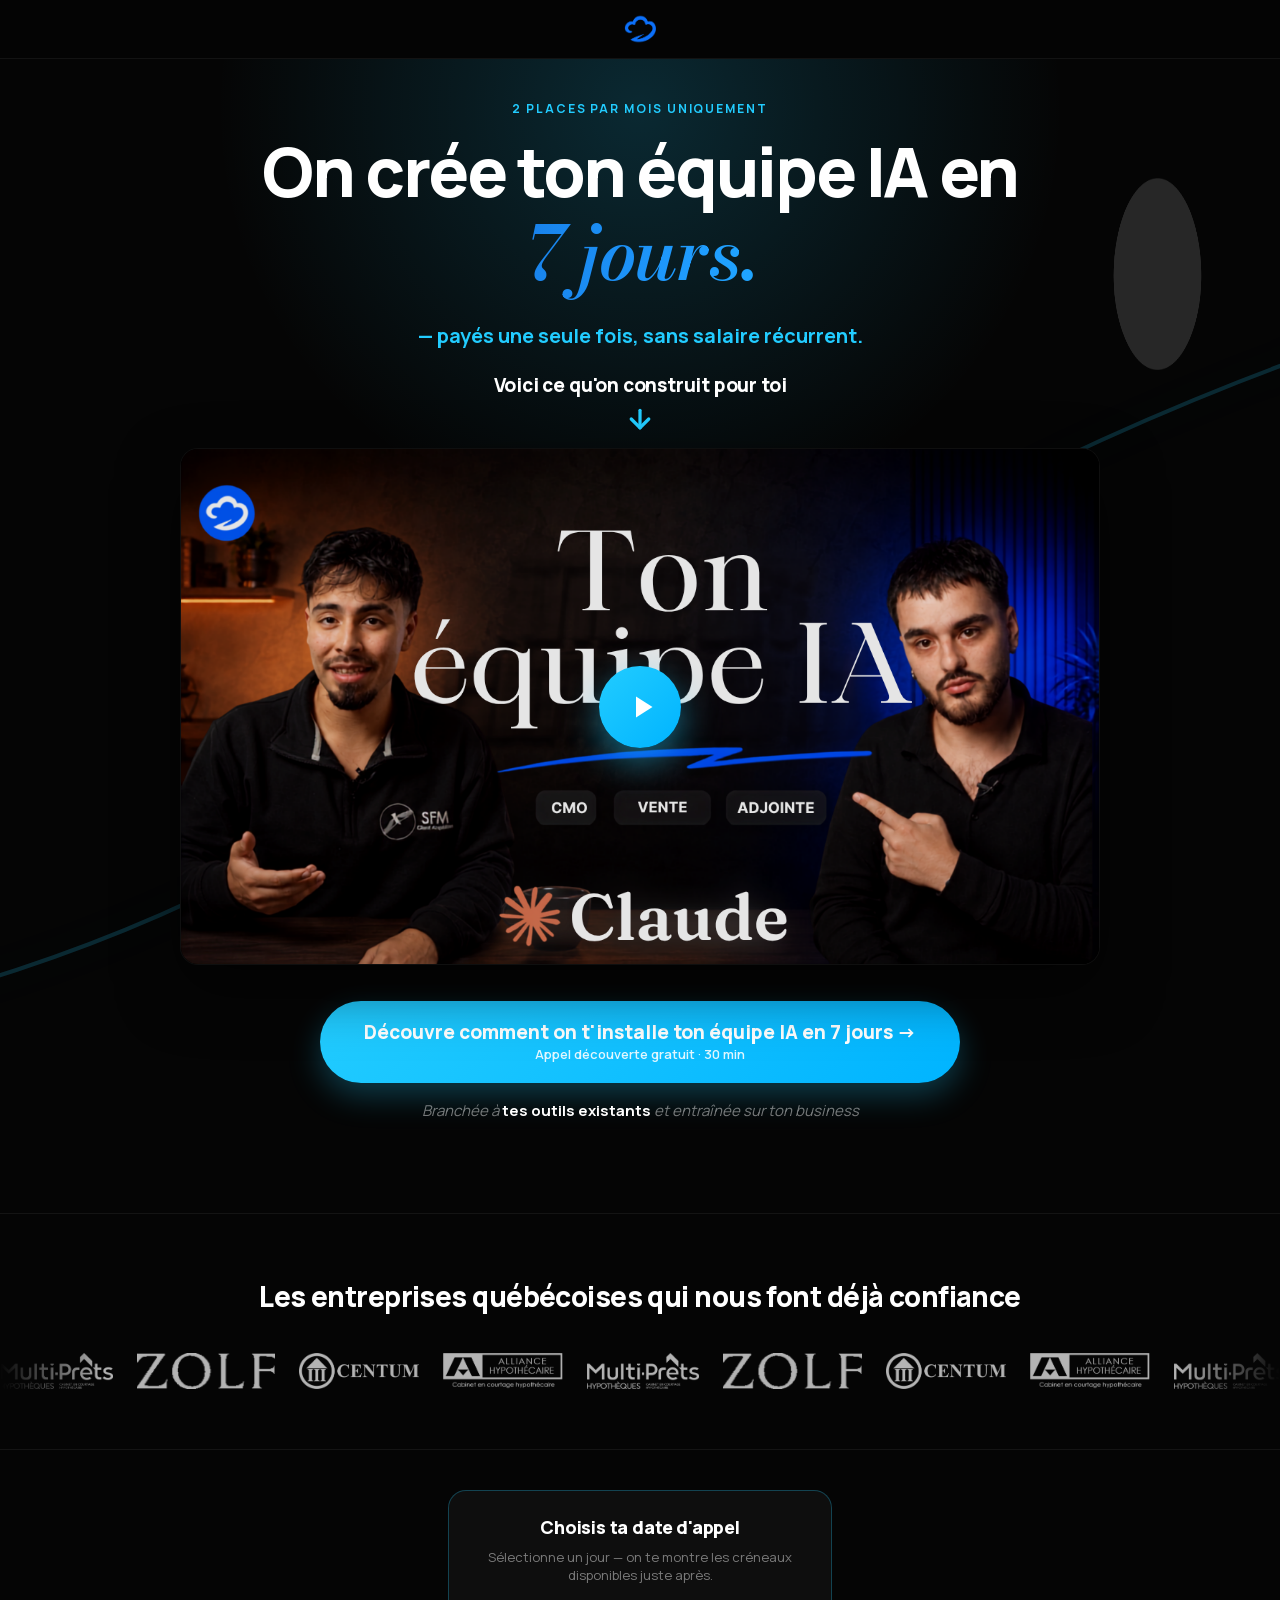
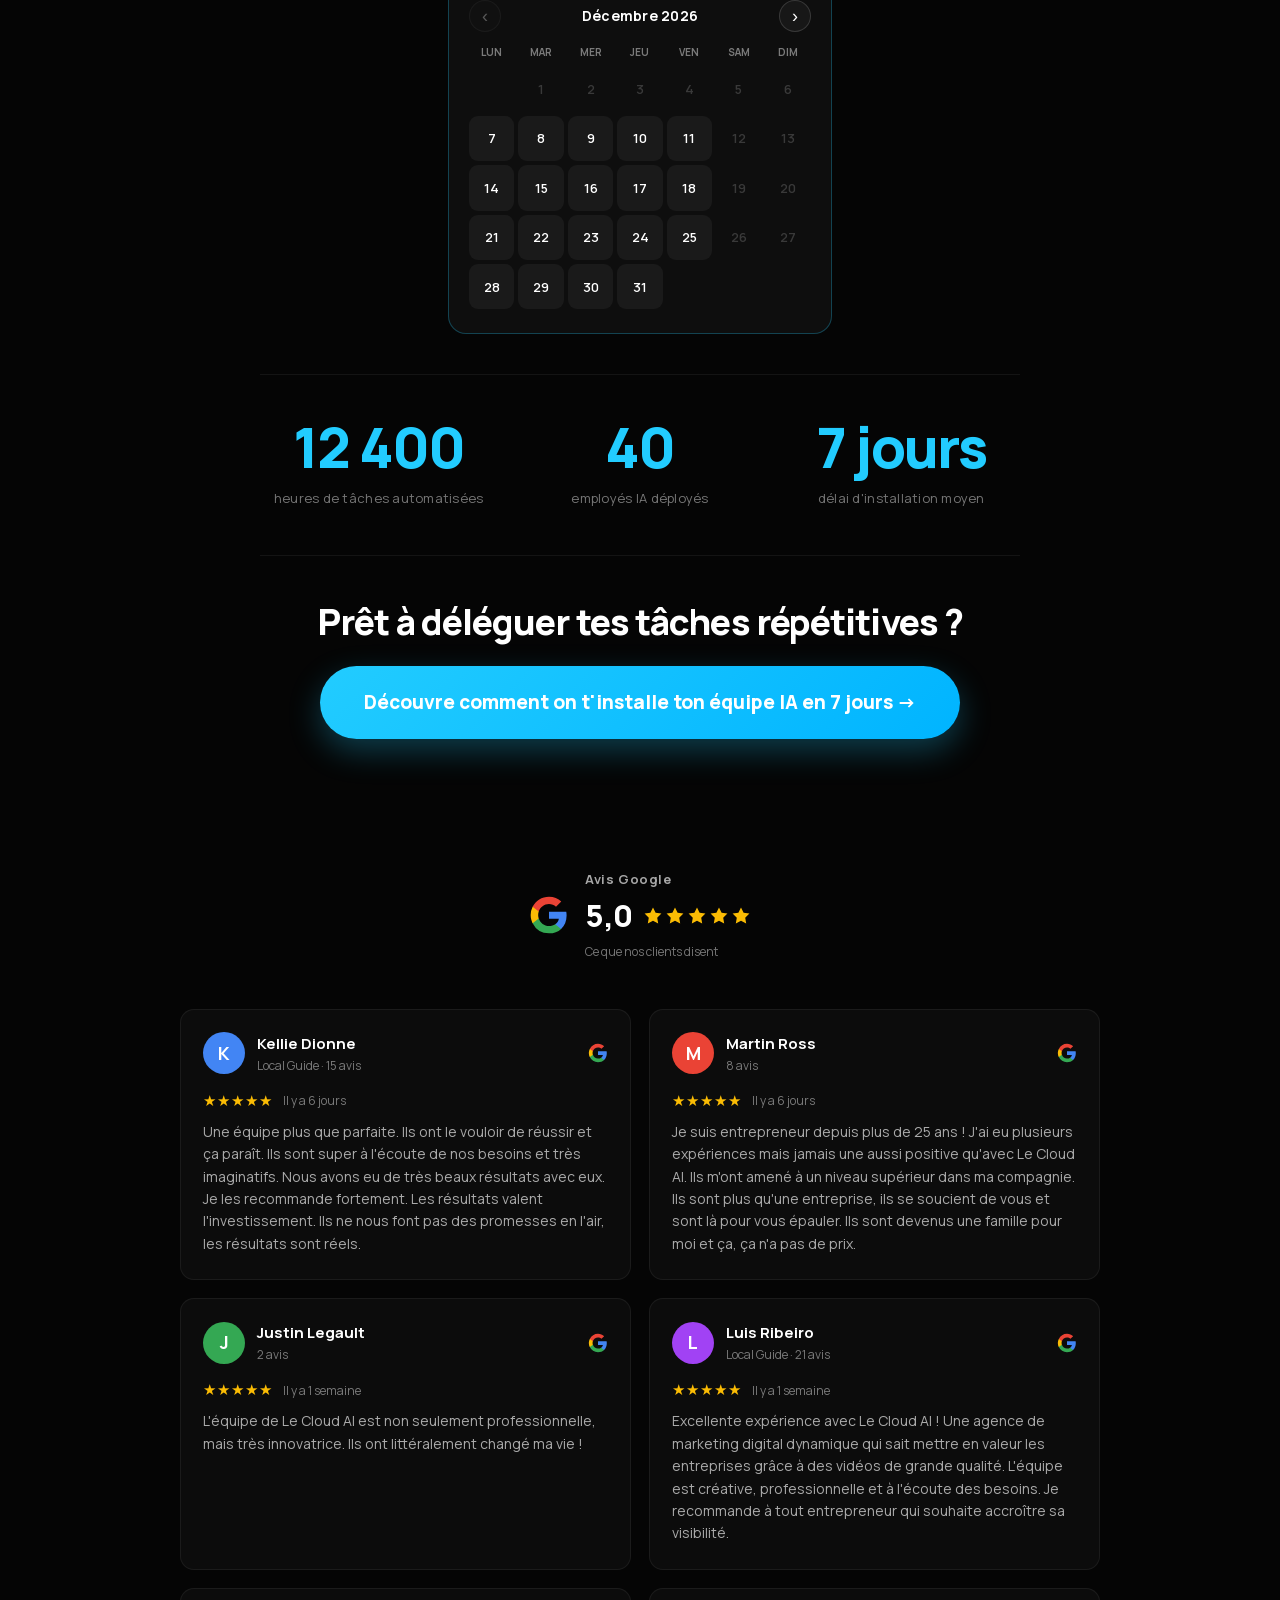
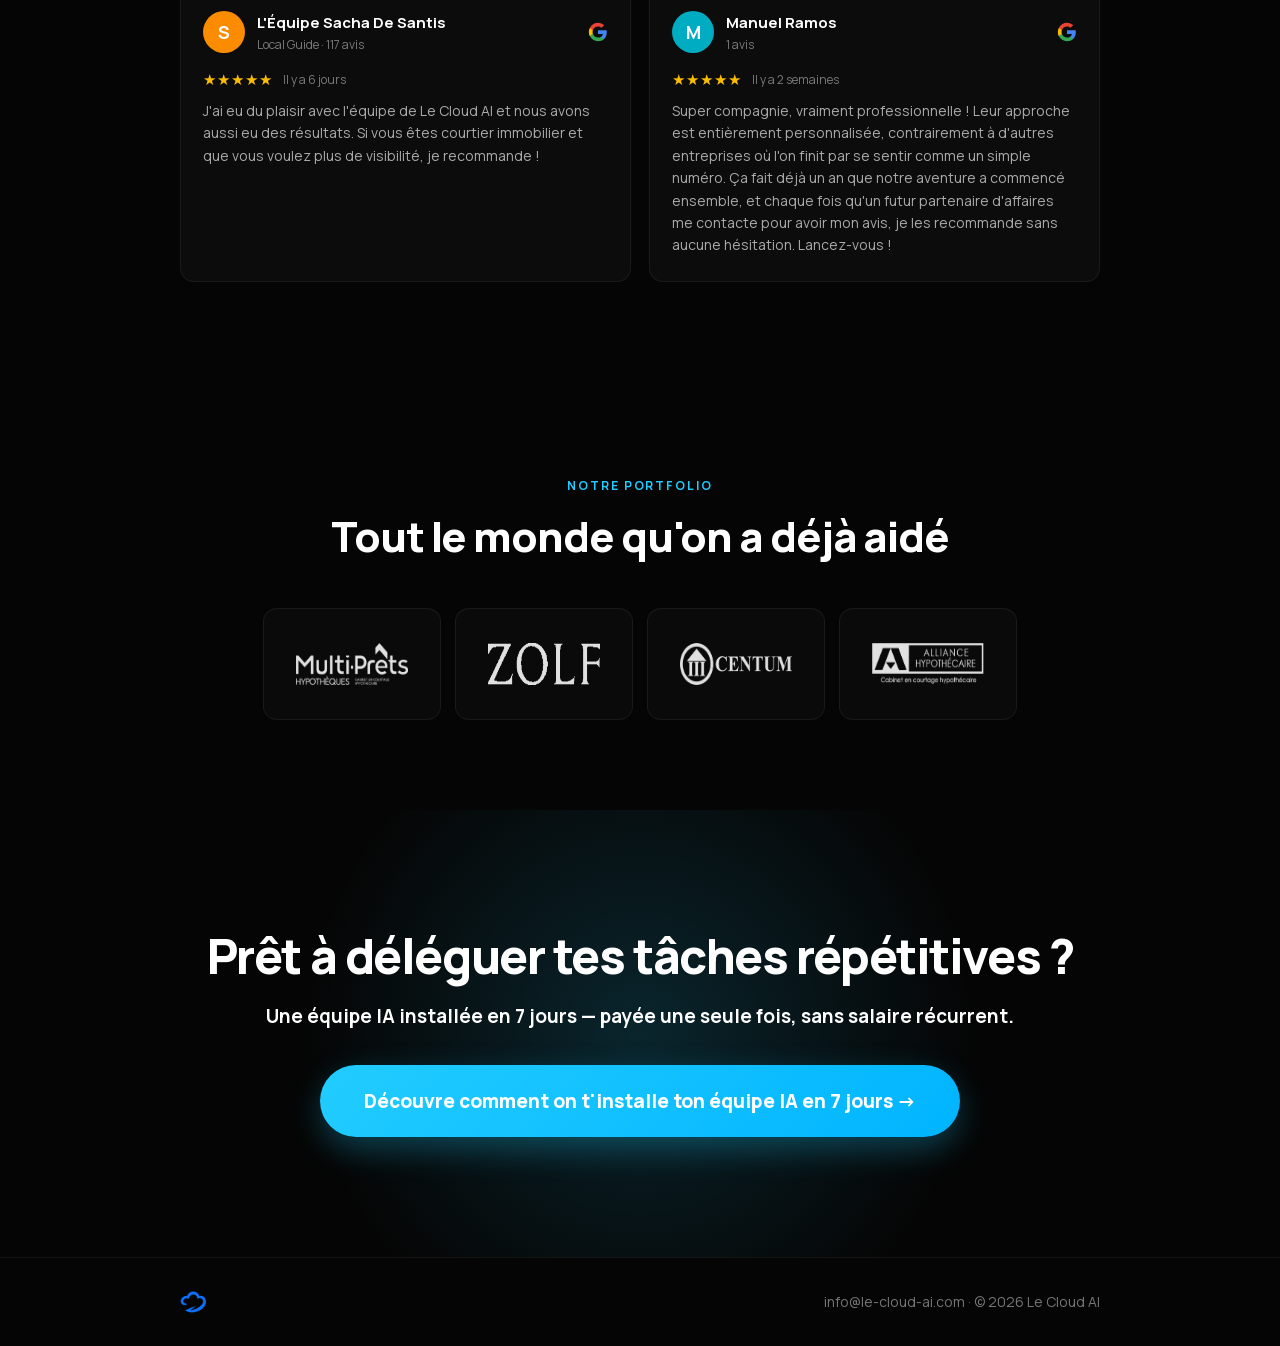
==== commit 7de43671: "Retire aussi le logo Bardagi Co-Authored-By: Claude Opus 4.8 <noreply@anthropic.com>" ====
--- a/index.html
+++ b/index.html
@@ -1684,23 +1684,19 @@
         <img width="577" height="150" loading="lazy" class="marquee__logo" src="/assets/images/clients/zolf.webp" alt="Zolf" />
         <img width="602" height="180" loading="lazy" class="marquee__logo" src="/assets/images/agencies/centum.webp" alt="Centum" />
         <img width="597" height="180" loading="lazy" class="marquee__logo" src="/assets/images/agencies/alliance.webp" alt="Alliance Hypothécaire" />
-        <img width="790" height="170" loading="lazy" class="marquee__logo" src="/assets/images/clients/bardagi.webp" alt="Bardagi" />
         <img width="563" height="180" loading="lazy" class="marquee__logo" src="/assets/images/agencies/multi-prets.webp" alt="" aria-hidden="true" />
         <img width="577" height="150" loading="lazy" class="marquee__logo" src="/assets/images/clients/zolf.webp" alt="" aria-hidden="true" />
         <img width="602" height="180" loading="lazy" class="marquee__logo" src="/assets/images/agencies/centum.webp" alt="" aria-hidden="true" />
         <img width="597" height="180" loading="lazy" class="marquee__logo" src="/assets/images/agencies/alliance.webp" alt="" aria-hidden="true" />
-        <img width="790" height="170" loading="lazy" class="marquee__logo" src="/assets/images/clients/bardagi.webp" alt="" aria-hidden="true" />
         <!-- Rangée 2 (copie identique pour la boucle infinie) -->
         <img width="563" height="180" loading="lazy" class="marquee__logo" src="/assets/images/agencies/multi-prets.webp" alt="" aria-hidden="true" />
         <img width="577" height="150" loading="lazy" class="marquee__logo" src="/assets/images/clients/zolf.webp" alt="" aria-hidden="true" />
         <img width="602" height="180" loading="lazy" class="marquee__logo" src="/assets/images/agencies/centum.webp" alt="" aria-hidden="true" />
         <img width="597" height="180" loading="lazy" class="marquee__logo" src="/assets/images/agencies/alliance.webp" alt="" aria-hidden="true" />
-        <img width="790" height="170" loading="lazy" class="marquee__logo" src="/assets/images/clients/bardagi.webp" alt="" aria-hidden="true" />
         <img width="563" height="180" loading="lazy" class="marquee__logo" src="/assets/images/agencies/multi-prets.webp" alt="" aria-hidden="true" />
         <img width="577" height="150" loading="lazy" class="marquee__logo" src="/assets/images/clients/zolf.webp" alt="" aria-hidden="true" />
         <img width="602" height="180" loading="lazy" class="marquee__logo" src="/assets/images/agencies/centum.webp" alt="" aria-hidden="true" />
         <img width="597" height="180" loading="lazy" class="marquee__logo" src="/assets/images/agencies/alliance.webp" alt="" aria-hidden="true" />
-        <img width="790" height="170" loading="lazy" class="marquee__logo" src="/assets/images/clients/bardagi.webp" alt="" aria-hidden="true" />
       </div>
     </div>
   </section>
@@ -1918,7 +1914,6 @@
         <div class="lp-clients__cell"><img width="577" height="150" src="/assets/images/clients/zolf.webp" alt="Zolf" loading="lazy" /></div>
         <div class="lp-clients__cell"><img width="602" height="180" src="/assets/images/agencies/centum.webp" alt="Centum" loading="lazy" /></div>
         <div class="lp-clients__cell"><img width="597" height="180" src="/assets/images/agencies/alliance.webp" alt="Alliance Hypothécaire" loading="lazy" /></div>
-        <div class="lp-clients__cell"><img width="790" height="170" src="/assets/images/clients/bardagi.webp" alt="Bardagi" loading="lazy" /></div>
       </div>
     </div>
   </section>
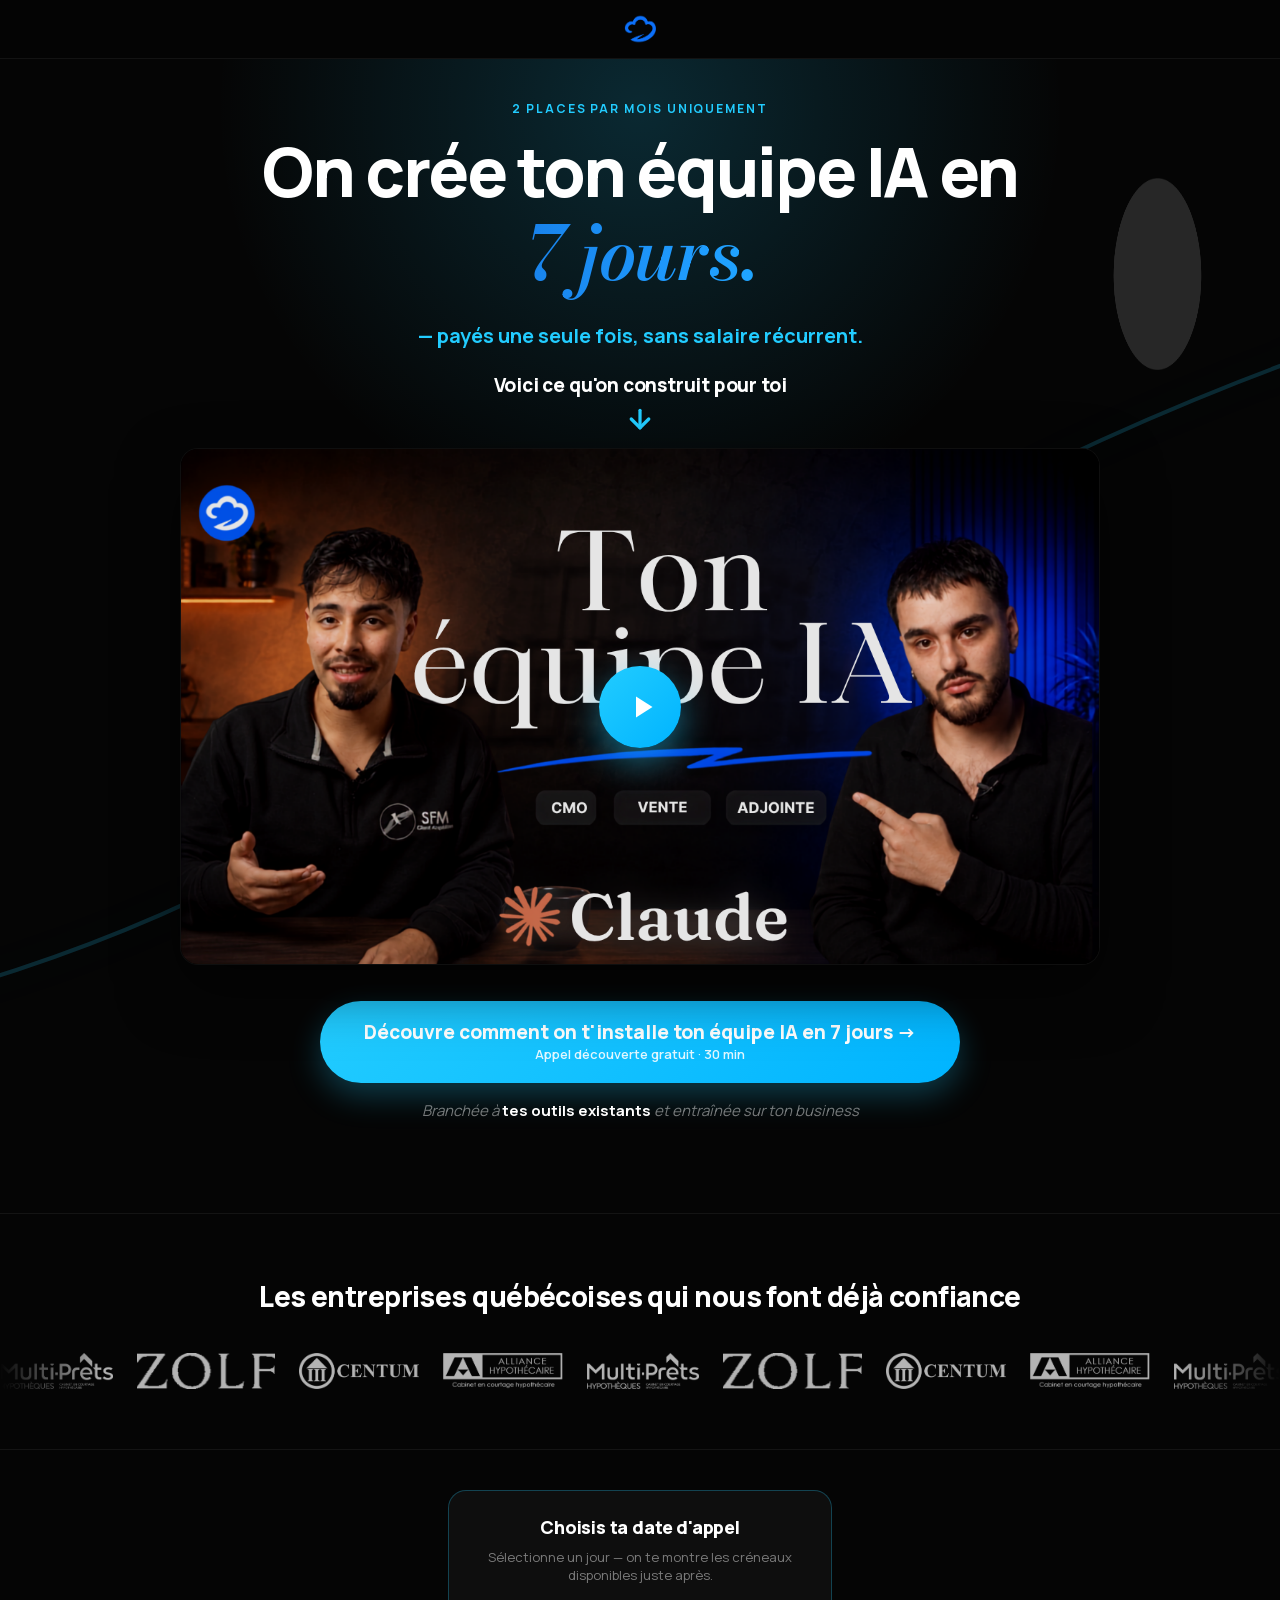
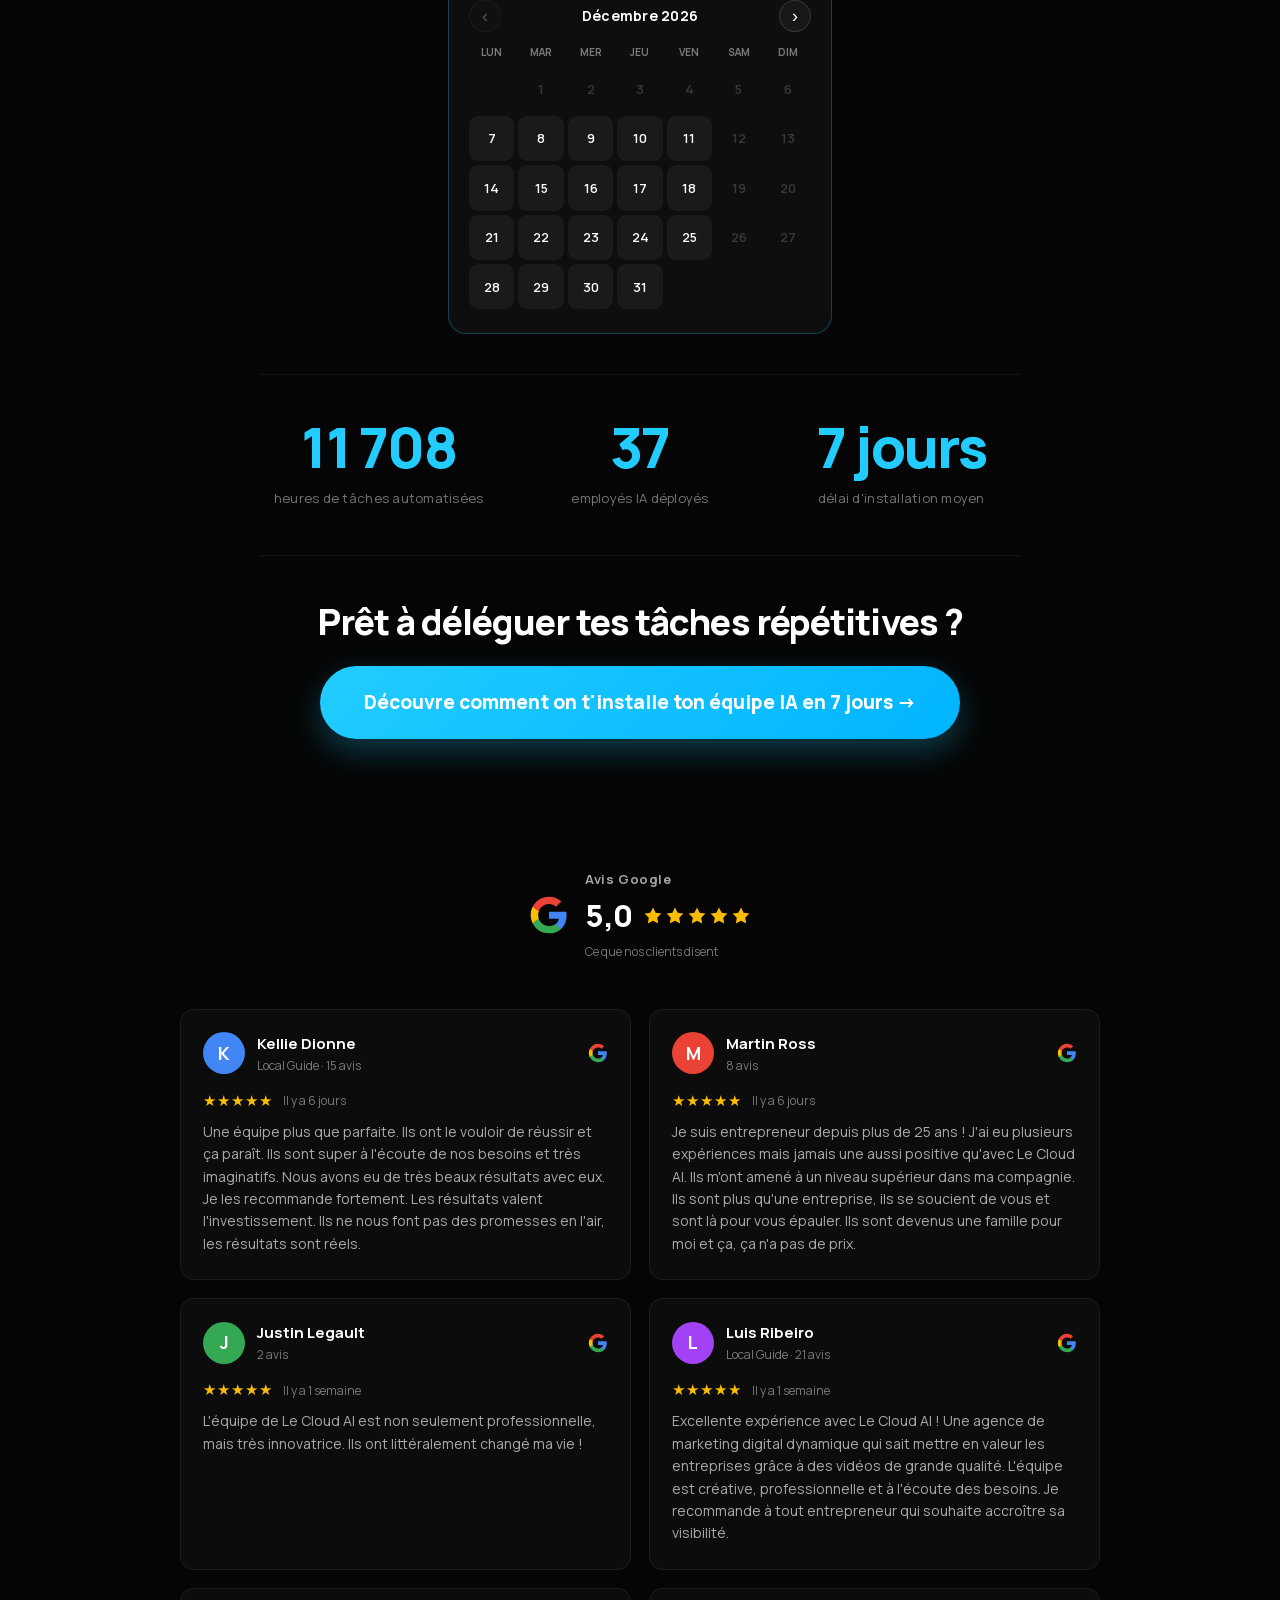
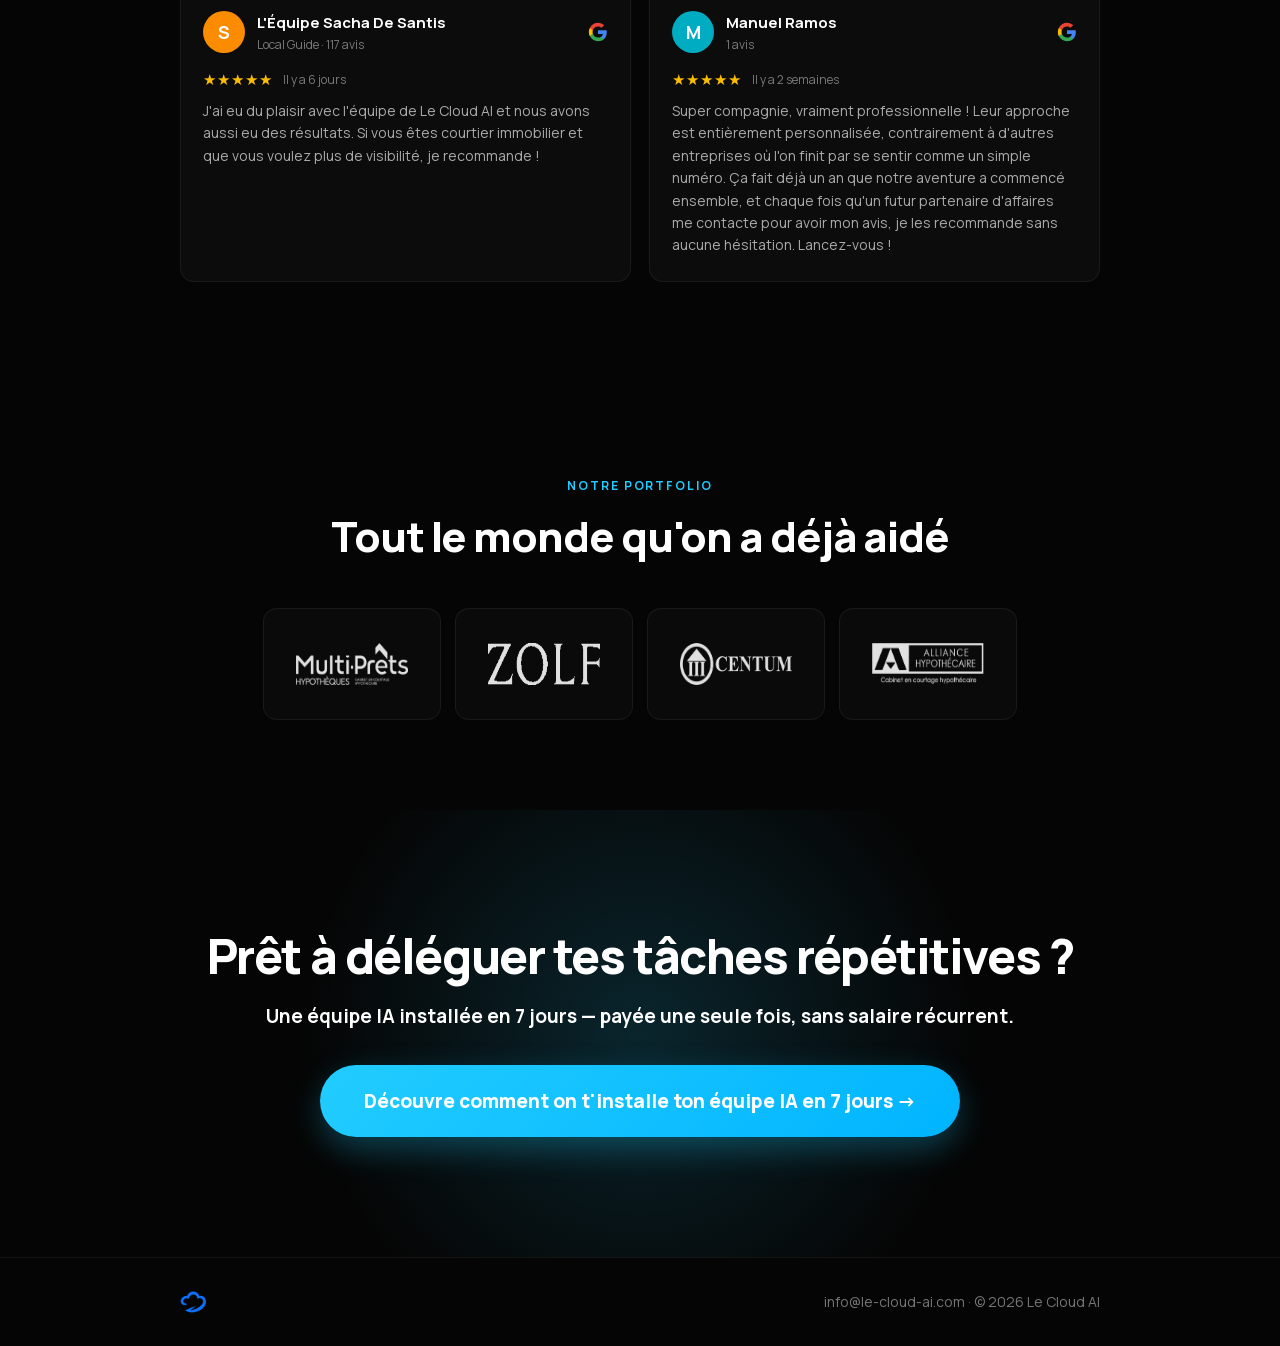
==== commit f509eed9: "VSL hero : vidéo Wistia VSL.SEPT.1 (remplace YouTube) Co-Authored-By: Claude Opus 5.5 (1M context) <" ====
--- a/index.html
+++ b/index.html
@@ -15,8 +15,7 @@
   <!-- Preconnect YouTube (accélère le VSL) -->
   <link rel="preconnect" href="https://www.youtube.com" />
   <link rel="preconnect" href="https://www.youtube-nocookie.com" />
-  <link rel="preconnect" href="https://i.ytimg.com" />
-  <link rel="preconnect" href="https://s.ytimg.com" />
+  <link rel="preconnect" href="https://fast.wistia.net" />
   <link rel="dns-prefetch" href="https://www.youtube.com" />
   <link rel="preconnect" href="https://miro.com" />
 
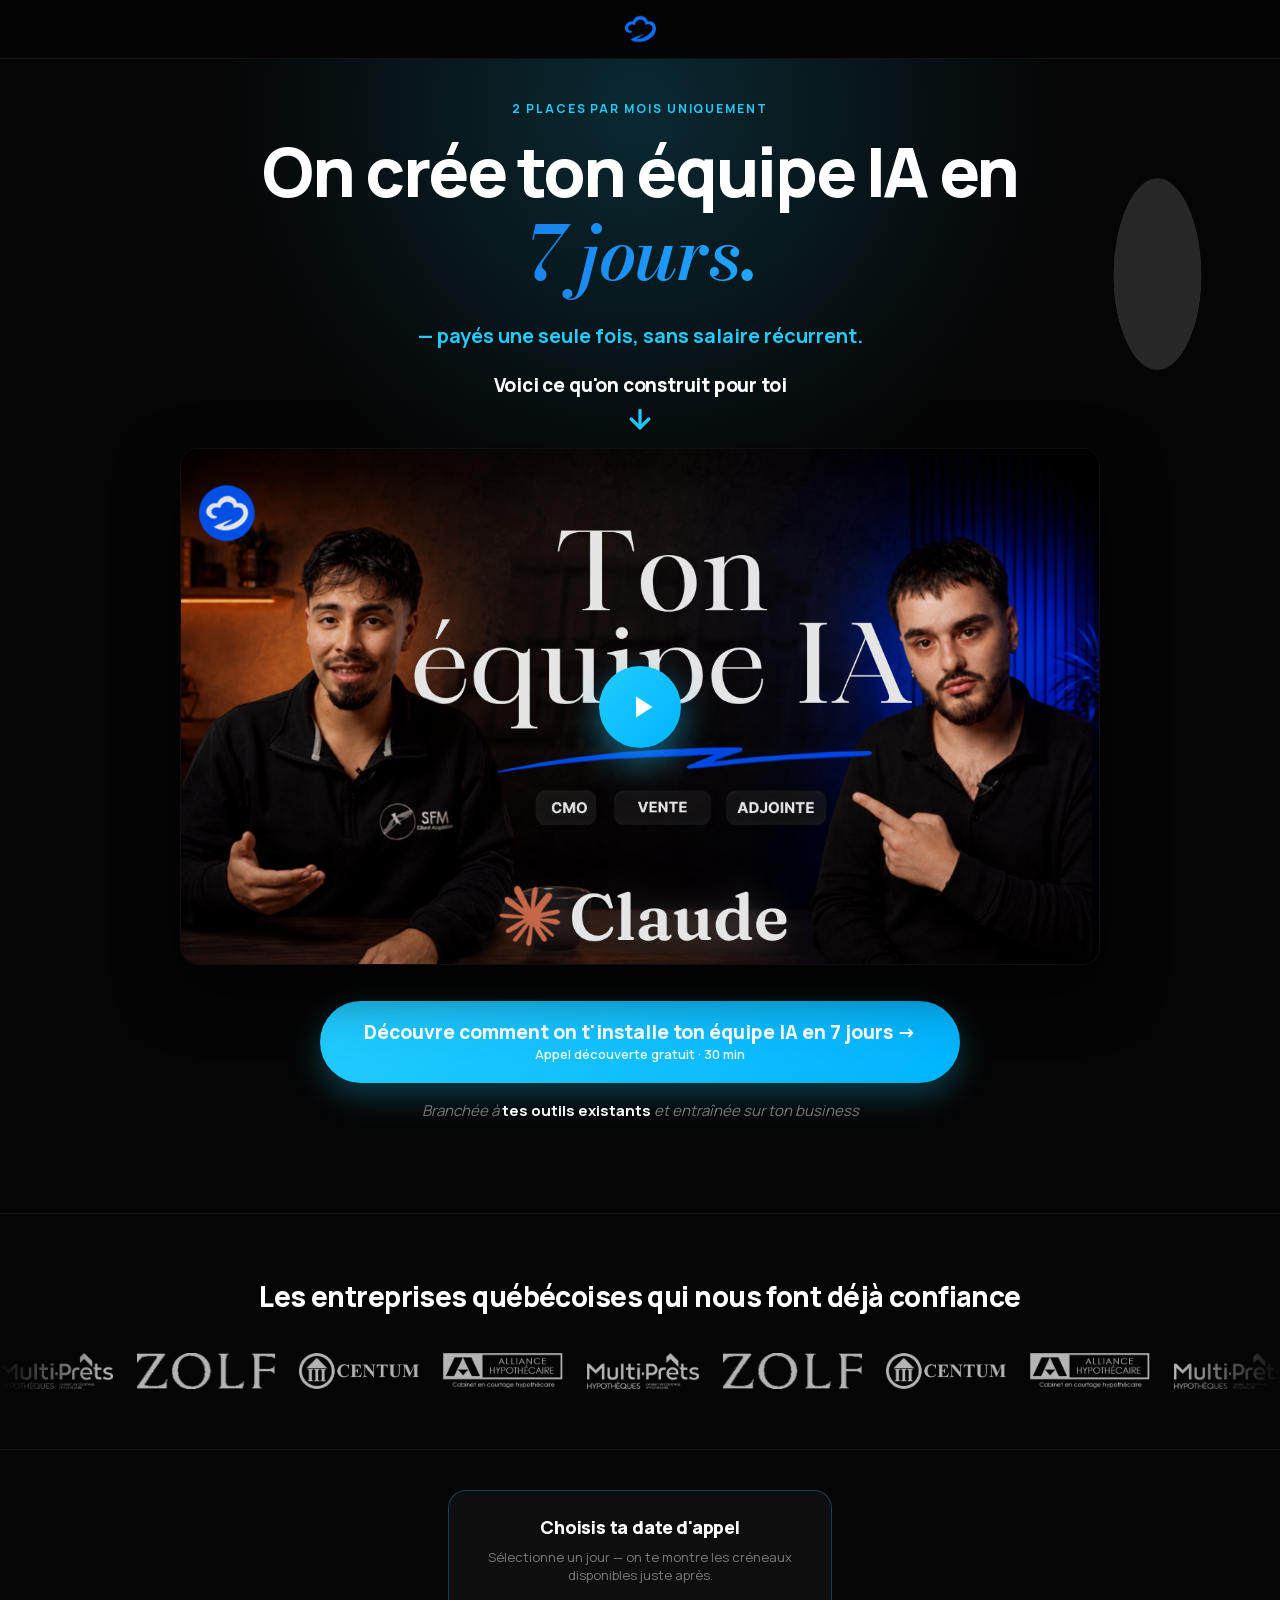
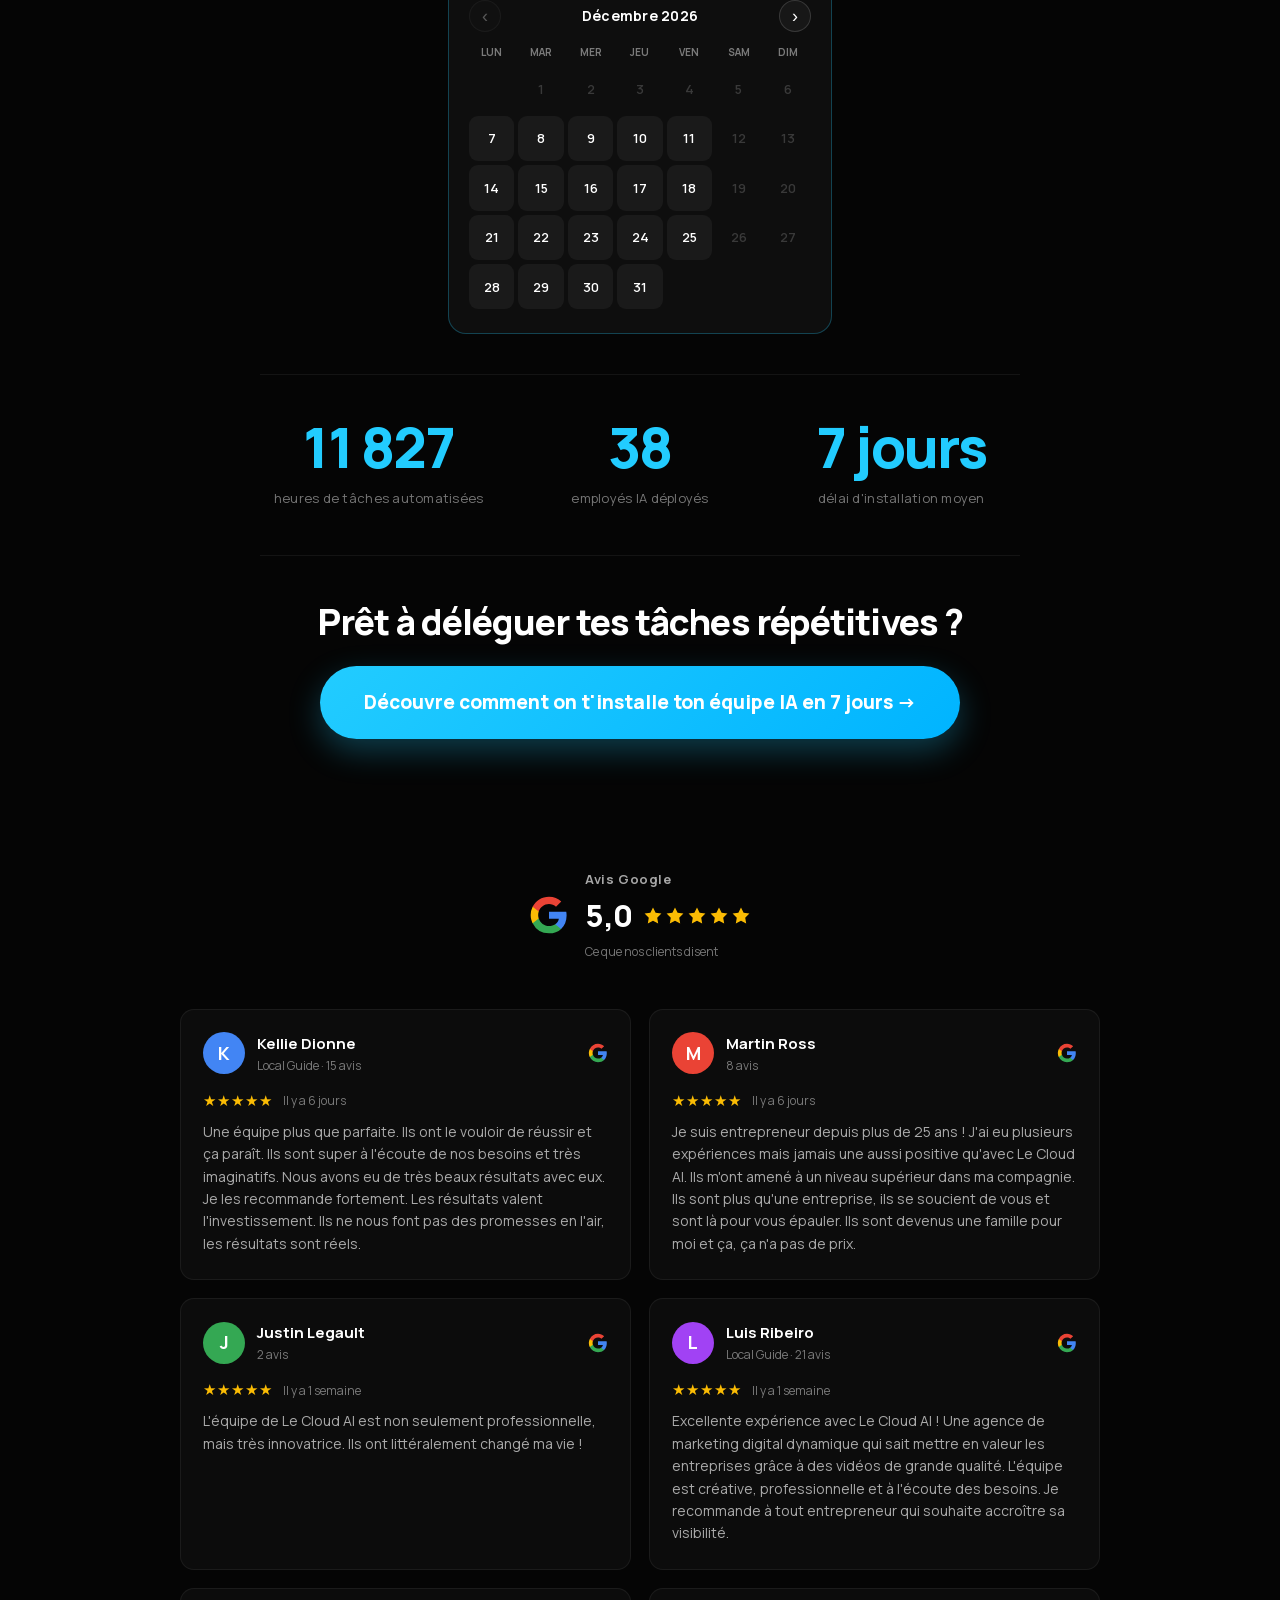
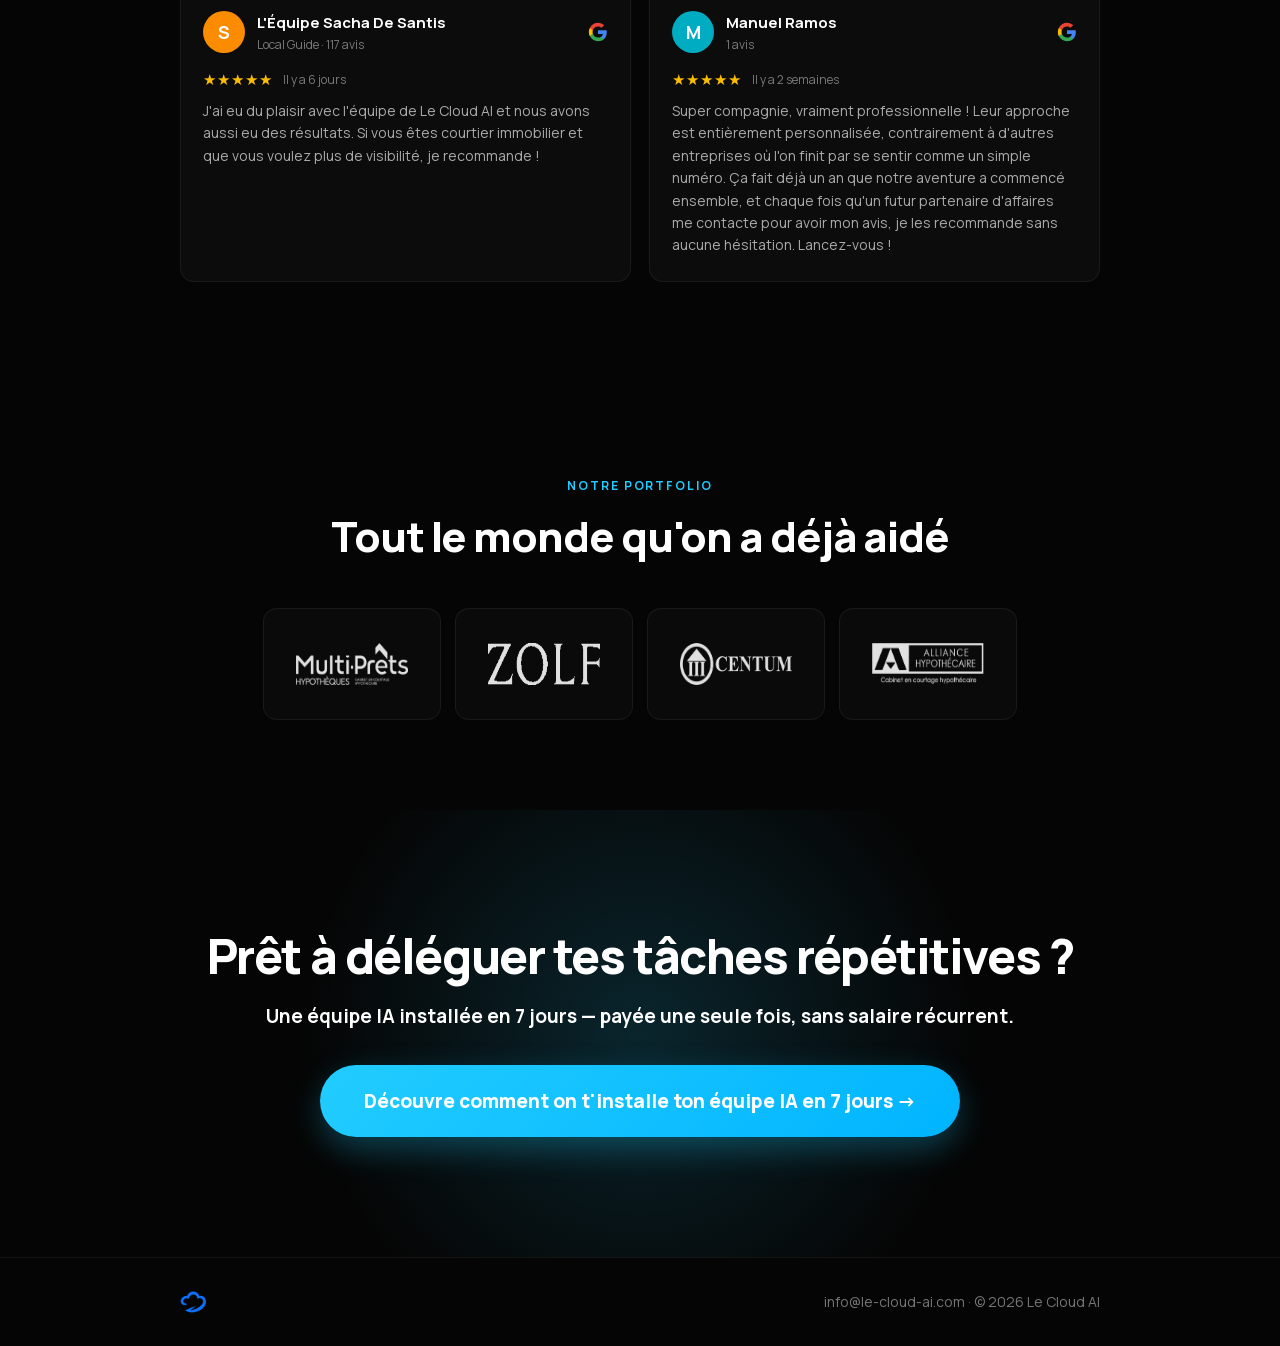
==== commit e98ca211: "Hero : retire la ligne de trajectoire en fond Co-Authored-By: Claude Opus 5.5 (1M context) <noreply@" ====
--- a/index.html
+++ b/index.html
@@ -1616,11 +1616,8 @@
   <section class="lp-hero">
     <div class="lp-hero__glow" aria-hidden="true"></div>
 
-    <!-- Trajectoire "condor" -->
+    <!-- Logo flottant en fond -->
     <div class="lp-bg-trajectory" aria-hidden="true">
-      <svg viewBox="0 0 1400 700" preserveAspectRatio="xMidYMid slice">
-        <path d="M-50,620 Q250,600 450,500 T900,270 T1450,90" fill="none" />
-      </svg>
       <img width="200" height="200" loading="lazy" src="/assets/images/lecloud-logo-round.png" alt="" class="lp-bg-trajectory__bird" />
     </div>
 
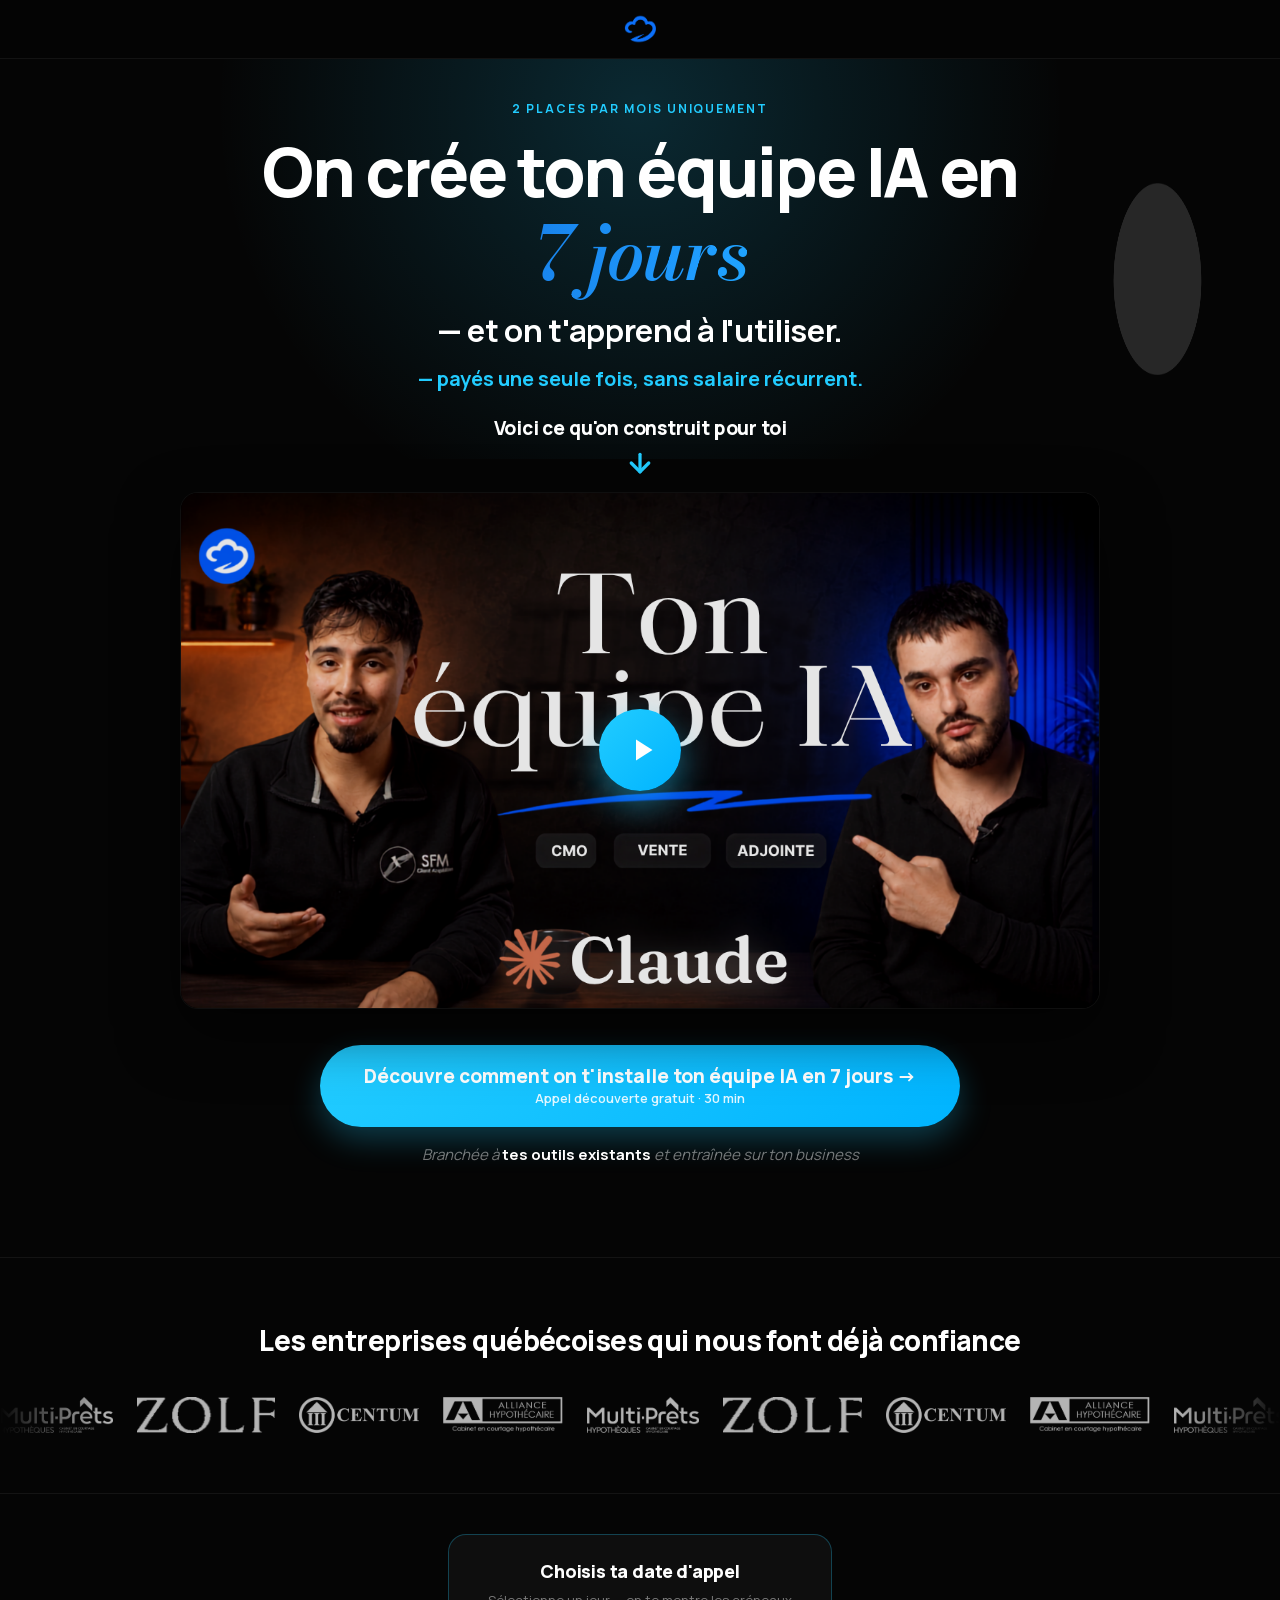
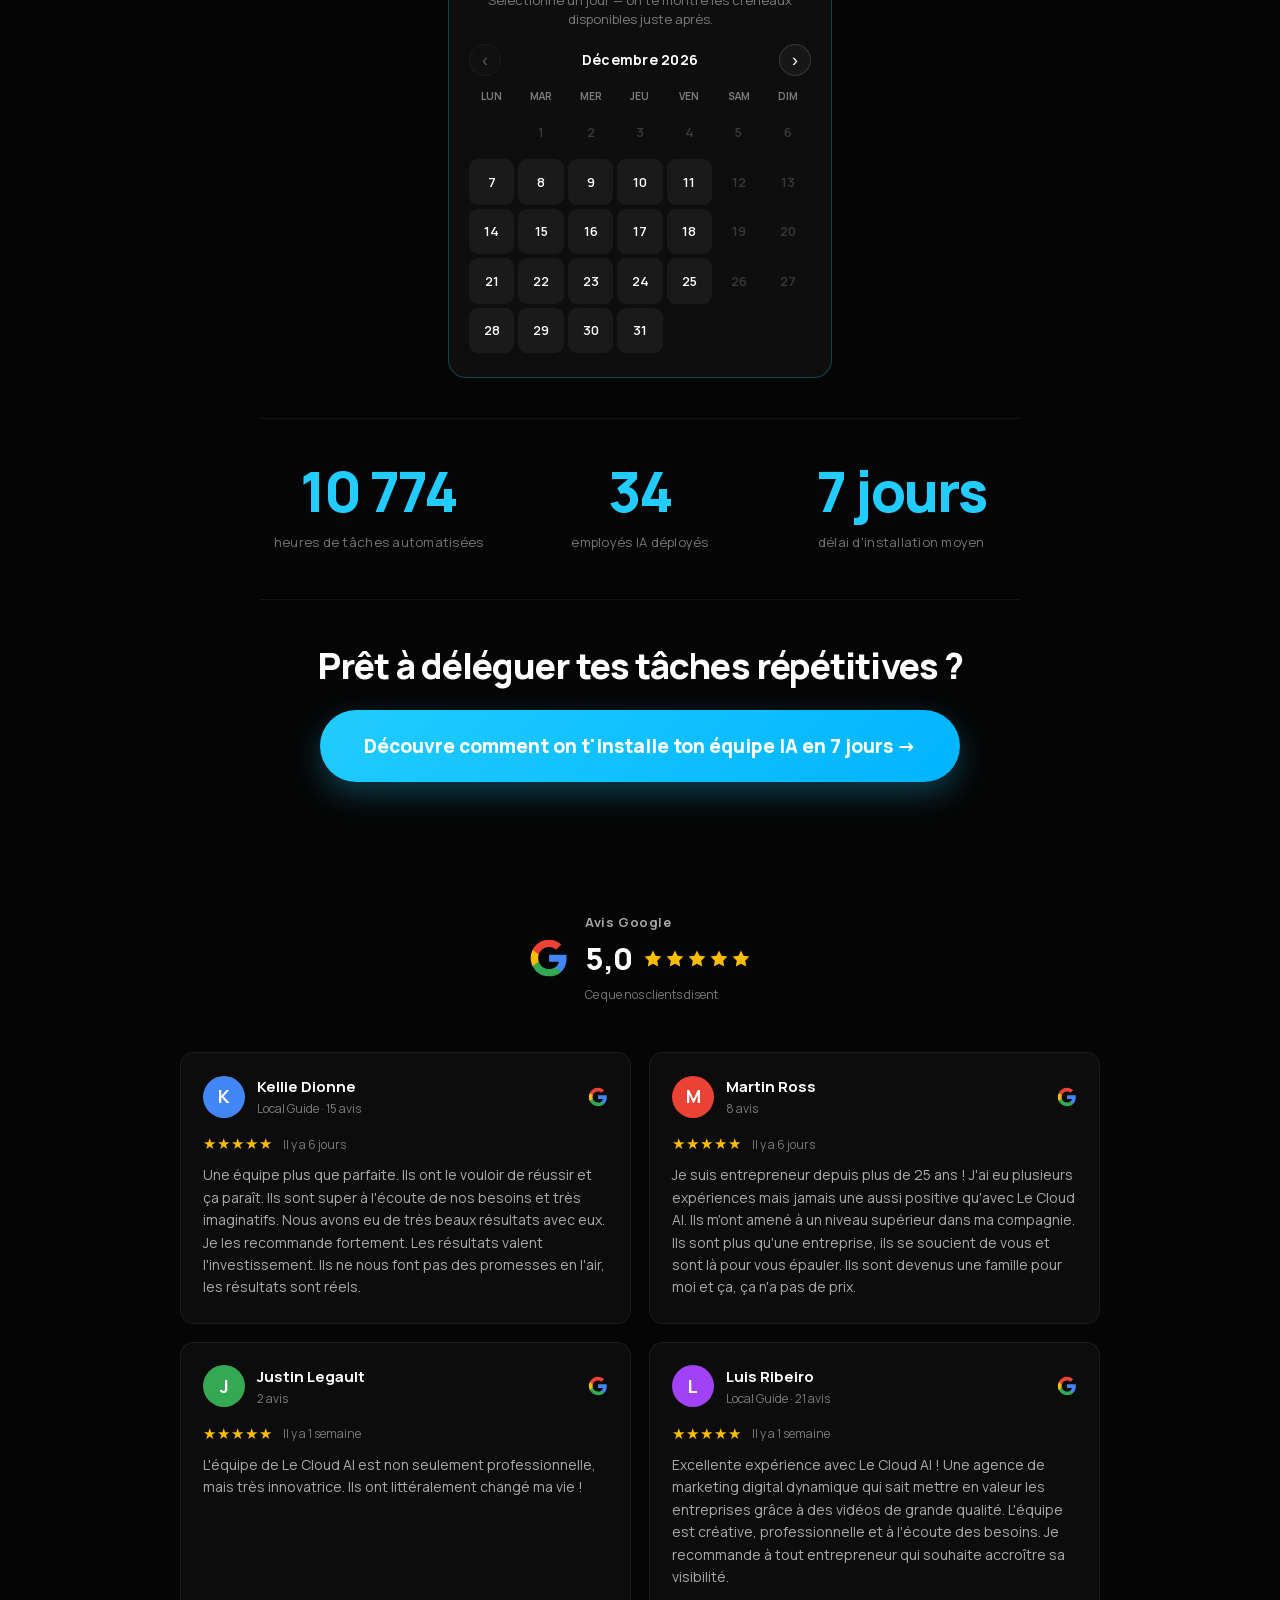
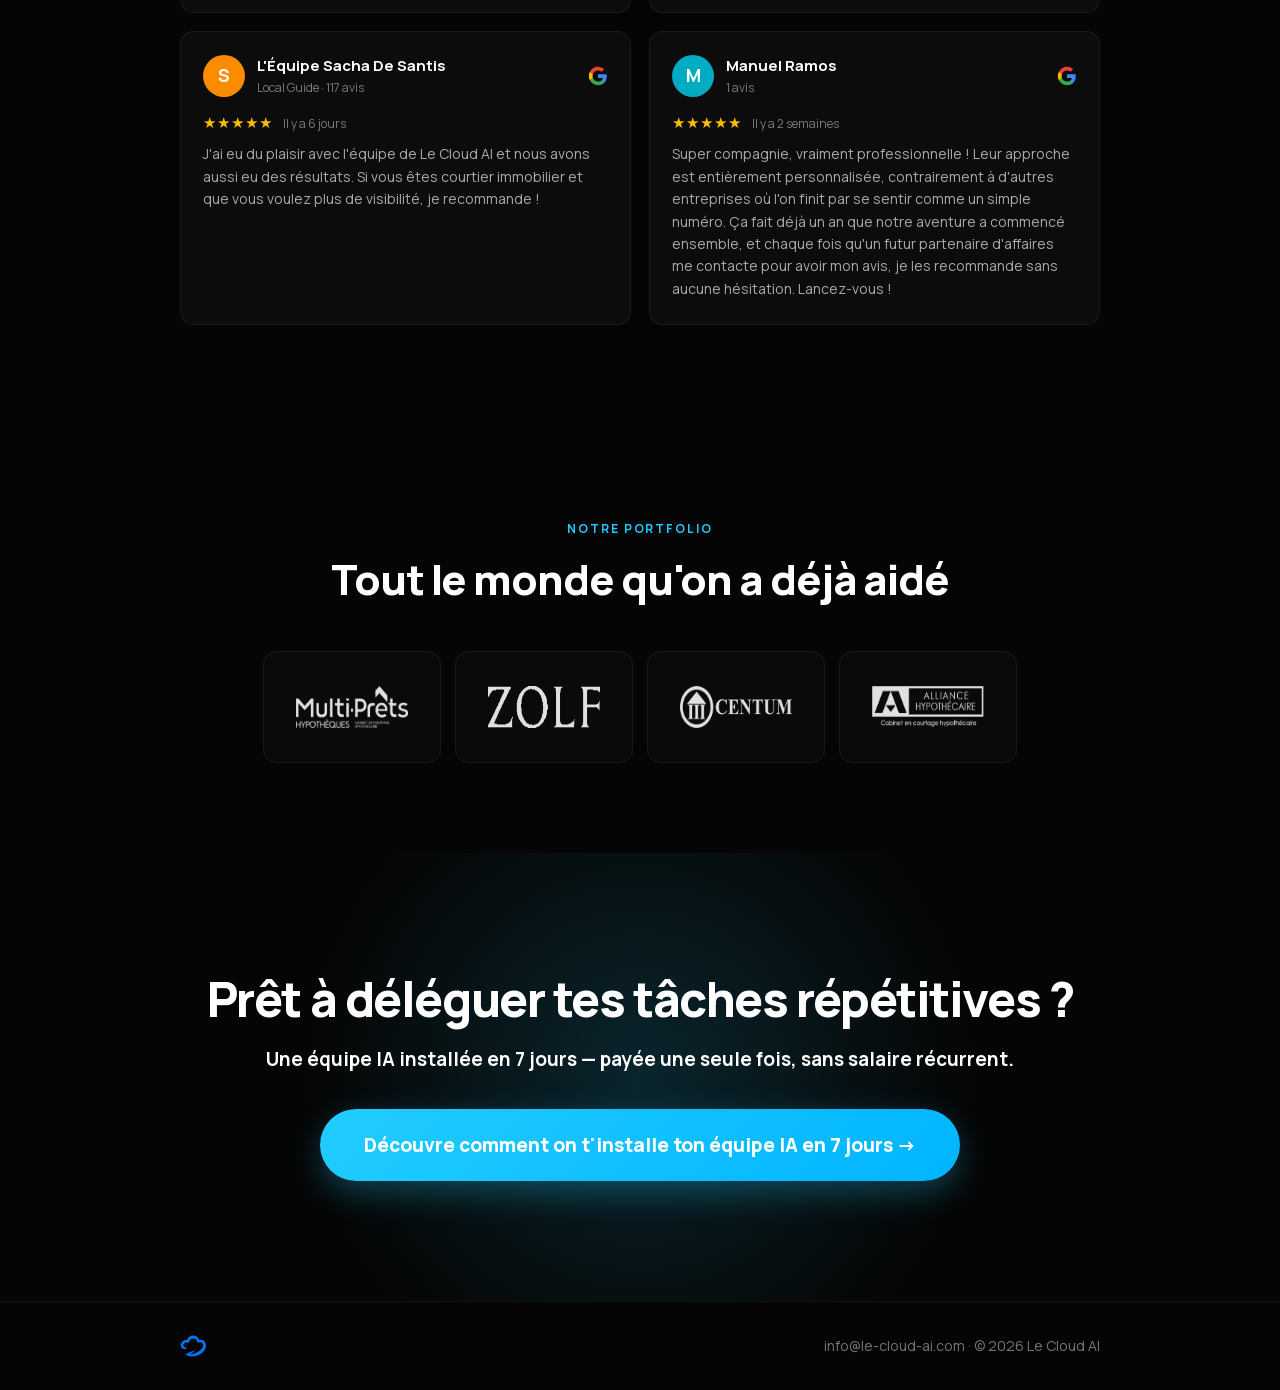
==== commit b2c7b9e1: "Hero : ajoute « et on t'apprend à l'utiliser » sous le titre Co-Authored-By: Claude Opus 5.5 (1M con" ====
--- a/index.html
+++ b/index.html
@@ -203,6 +203,15 @@
   margin-bottom: 14px;
 }
 
+.lp-hero__title-sub {
+  display: block;
+  font-size: 0.46em;
+  font-weight: 700;
+  letter-spacing: -0.01em;
+  line-height: 1.2;
+  margin-top: 6px;
+  color: #fff;
+}
 .lp-hero__title-accent {
   display: block;
   font-family: 'Bodoni Moda', Georgia, 'Times New Roman', serif;
@@ -1626,7 +1635,8 @@
 
       <h1 class="lp-hero__title">
         On crée ton équipe IA en
-        <span class="lp-hero__title-accent">7 jours.</span>
+        <span class="lp-hero__title-accent">7 jours</span>
+        <span class="lp-hero__title-sub">— et on t'apprend à l'utiliser.</span>
       </h1>
 
       <p class="lp-hero__guarantee">— payés une seule fois, sans salaire récurrent.</p>
